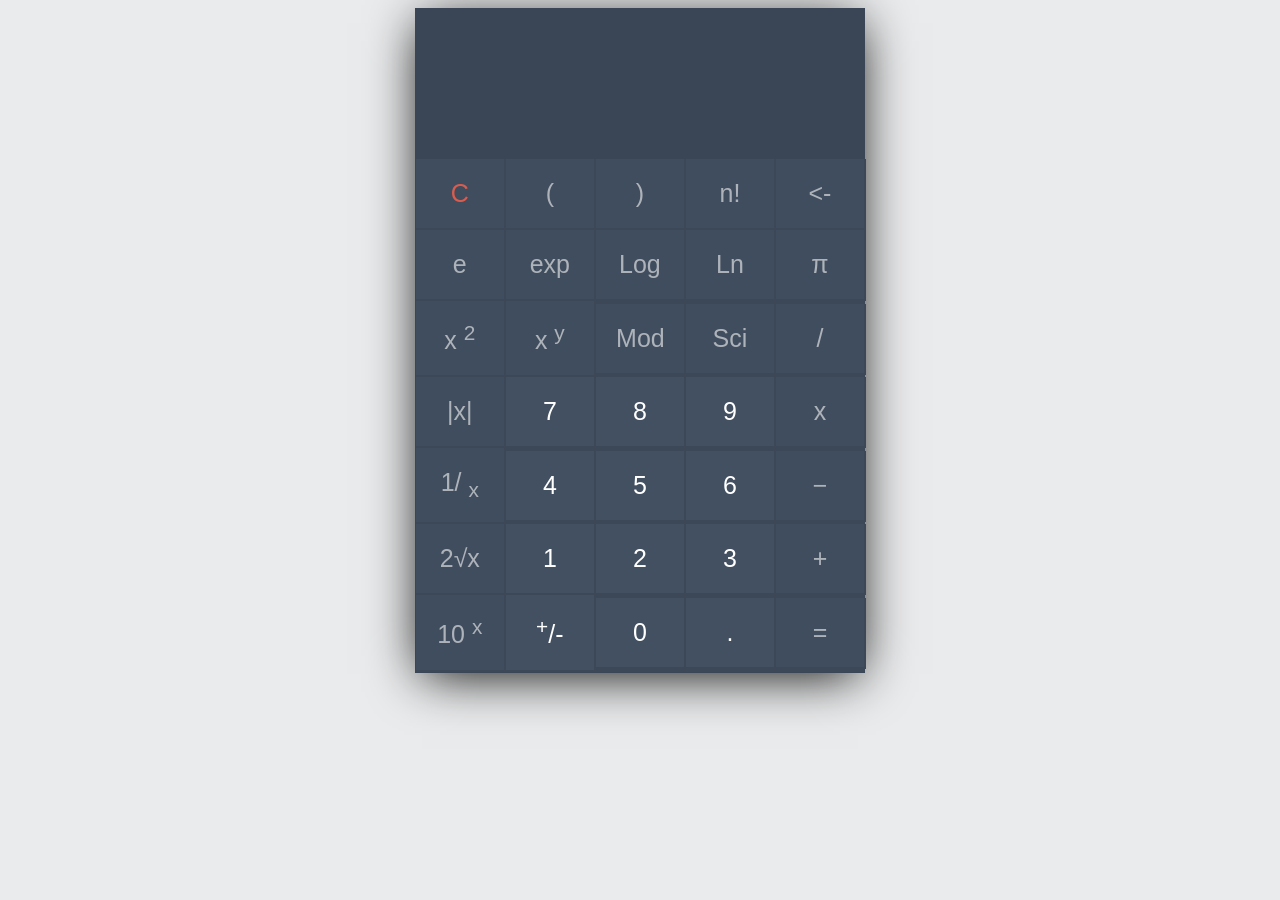
==== index.html @ 8fac3373 "add calculator" ====
<!DOCTYPE html>
<html lang="en">

<head>
  <meta charset="UTF-8">
  <meta http-equiv="X-UA-Compatible" content="IE=edge">
  <meta name="viewport" content="width=device-width, initial-scale=1.0">
  <link rel="icon" type="image/png" sizes="16x16" href="imgs/favicon-16x16.png">
  <title>Calculator</title>
  <link rel="stylesheet" href="css/style.css">

</head>

<body>
  <div class="container">
    <div class="calc-body">
      <div class="calc-screen">
        <textarea rows="1" cols="8" class="calc-operation textboxx" id="mainip" oninput="calculate()"> </textarea>
        <div id="mainop" class="calc-typed">
        </div>
      </div>
      <div class="calc-button-row">
        <div class="button c" id="clear">C</div>
        <div class="button l" onclick="cal('(')" id="">(</div>
        <div class="button l" onclick="cal(')')">)</div>
        <div class="button l" onclick="scientific('nfacto')">n!</div>
        <div class="button l" onclick="clearone()"><-  </div>
        </div>

        <div class="calc-button-row">
          <div class="button l" id="" onclick="cal('2.7182*')">e</div>
          <div class="button l" onclick="cal('2.7182**')" id="">exp</div>
          <div class="button l" onclick="scientific('log')">Log</div>
          <div class="button l" onclick="scientific('ln')">Ln</div>
          <div class="button l" onclick="cal('π')">π</div>
        </div>
        <div class="calc-button-row">
          <div class="button l" id="" onclick="sqre()">x <sup>2</sup></div>
          <div class="button l" onclick="xy()" id="">x <sup>y</sup></div>
          <div class="button l" onclick="cal('%')">Mod</div>
          <div class="button l" onclick="sci()">Sci</div>
          <div class="button l" onclick="cal('/')">/</div>

        </div>

        <div class="calc-button-row dnone" id="science1">
          <div class="button l" onclick="scientific('sin')">Sin</div>
          <div class="button l" onclick="scientific('cos')">Cos</div>
          <div class="button l" onclick="scientific('tan')">Tan</div>
          <div class="button l" onclick="memoryfun('ms')">MS</div>
          <div class="button l" onclick="memoryfun('mr')">MR</div>

        </div>
        <div class="calc-button-row dnone" id="science">
          <div class="button l" onclick="scientific('cosec')">Cosec</div>
          <div class="button l" onclick="scientific('sec')">Sec</div>
          <div class="button l" onclick="scientific('cot')">Cot</div>
          <div class="button l" onclick="memoryfun('m+')">M+</div>
          <div class="button l" onclick="memoryfun('m-')">M-</div>

        </div>
        <div class="calc-button-row">
          <div class="button l" id="" onclick="scientific('pos')">|x|</div>
          <div class="button" onclick="cal(7)" id="num7">7</div>
          <div class="button" onclick="cal(8)" id="num8">8</div>
          <div class="button" onclick="cal(9)" id="num9">9</div>
          <div class="button l" onclick="cal('*')">x</div>
        </div>
        <div class="calc-button-row">
          <div class="button l" id="" onclick="scientific('1/x')">1/ <sub>x</sub></div>
          <div class="button" id="num4" onclick="cal(4)">4</div>
          <div class="button" id="num5" onclick="cal(5)">5</div>
          <div class="button" id="num6" onclick="cal(6)">6</div>
          <div class="button l" onclick="cal('-')">−</div>
        </div>
        <div class="calc-button-row">
          <div class="button l" id="" onclick="scientific('root2')">2√x</div>
          <div class="button" id="num1" onclick="cal(1)">1</div>
          <div class="button" id="num2" onclick="cal(2)">2</div>
          <div class="button" id="num3" onclick="cal(3)">3</div>
          <div class="button l" onclick="cal('+')">+</div>
        </div>
        <div class="calc-button-row">
          <div class="button l" onclick="scientific('10res')">10 <sup>x</sup></div>
          <div class="button" onclick="scientific('+-')"><sup>+</sup>/-</div>
          <div class="button" onclick="cal('0')">0</div>
          <div class="button" onclick="cal('.')">.</div>
          <div class="button l" onclick="eql()">=</div>
        </div>
      </div>
    </div>
    <script src="js/script.js"></script>
    <script src="js/logaridham.js"></script>
    <script src="js/memory.js"></script>
</body>

</html>
---- css/style.css ----
* {
  box-sizing: border-box;
  font-family: 'Roboto', sans-serif;
}

body {
  background: #EAEBEC;
}

.container {
  width: 500px;
  margin: auto;
}

.calc-body {
  width: 90%;

  margin: auto;
  min-height: 400px;
  border: solid 1px #3A4655;
  box-shadow: 0 8px 50px -7px black;
}

.calc-screen {
  background: #3A4655;
  width: 100%;
  height: 150px;
  padding: 20px;
  display: flex;
  flex-direction: column;
}

.calc-operation {
  text-align: right;
  color: #727B86;
  font-size: 21px;
  padding-bottom: 10px;
  border-bottom: dotted 1px;
}

.calc-typed {
  margin-top: 20px;
  font-size: 28px;
  text-align: right;
  color: #fff;
  overflow: auto;

}

.calc-button-row {
  width: 100%;
  background: #3C4857;
}

.button {
  width: 20%;
  background: #425062;
  color: #fff;
  padding: 20px;
  display: inline-block;
  font-size: 25px;
  text-align: center;
  vertical-align: middle;
  margin-right: -4px;
  border-right: solid 2px #3C4857;
  border-bottom: solid 2px #3C4857;
  transition: all 0.2s ease-in-out;
  cursor: pointer;
}

.button.l {
  color: #AEB3BA;
  background: #404D5E;
}

.button.c {
  color: #D95D4E;
  background: #404D5E;
}

.button:hover {
  background: #E0B612;
}

.button.c:hover,
.button.l:hover {
  background: #E0B612;
  color: #fff;
}

.textboxx {
  margin-top: 20px;
  font-size: 20px;
  text-align: right;
  color: #fff;
  border: none;
  background: transparent;
  border: none;
  overflow: auto;
  outline: none;

  -webkit-box-shadow: none;
  -moz-box-shadow: none;
  box-shadow: none;

  resize: none;
}

.dnone {
  display: none;
}


@media only screen and (max-width: 600px) {
  .container {
    width: 100%;
  }

  .button {
    font-size: 17px;

  }

  .calc-body {
    height: 55px;
    width: 100%;
  }
}
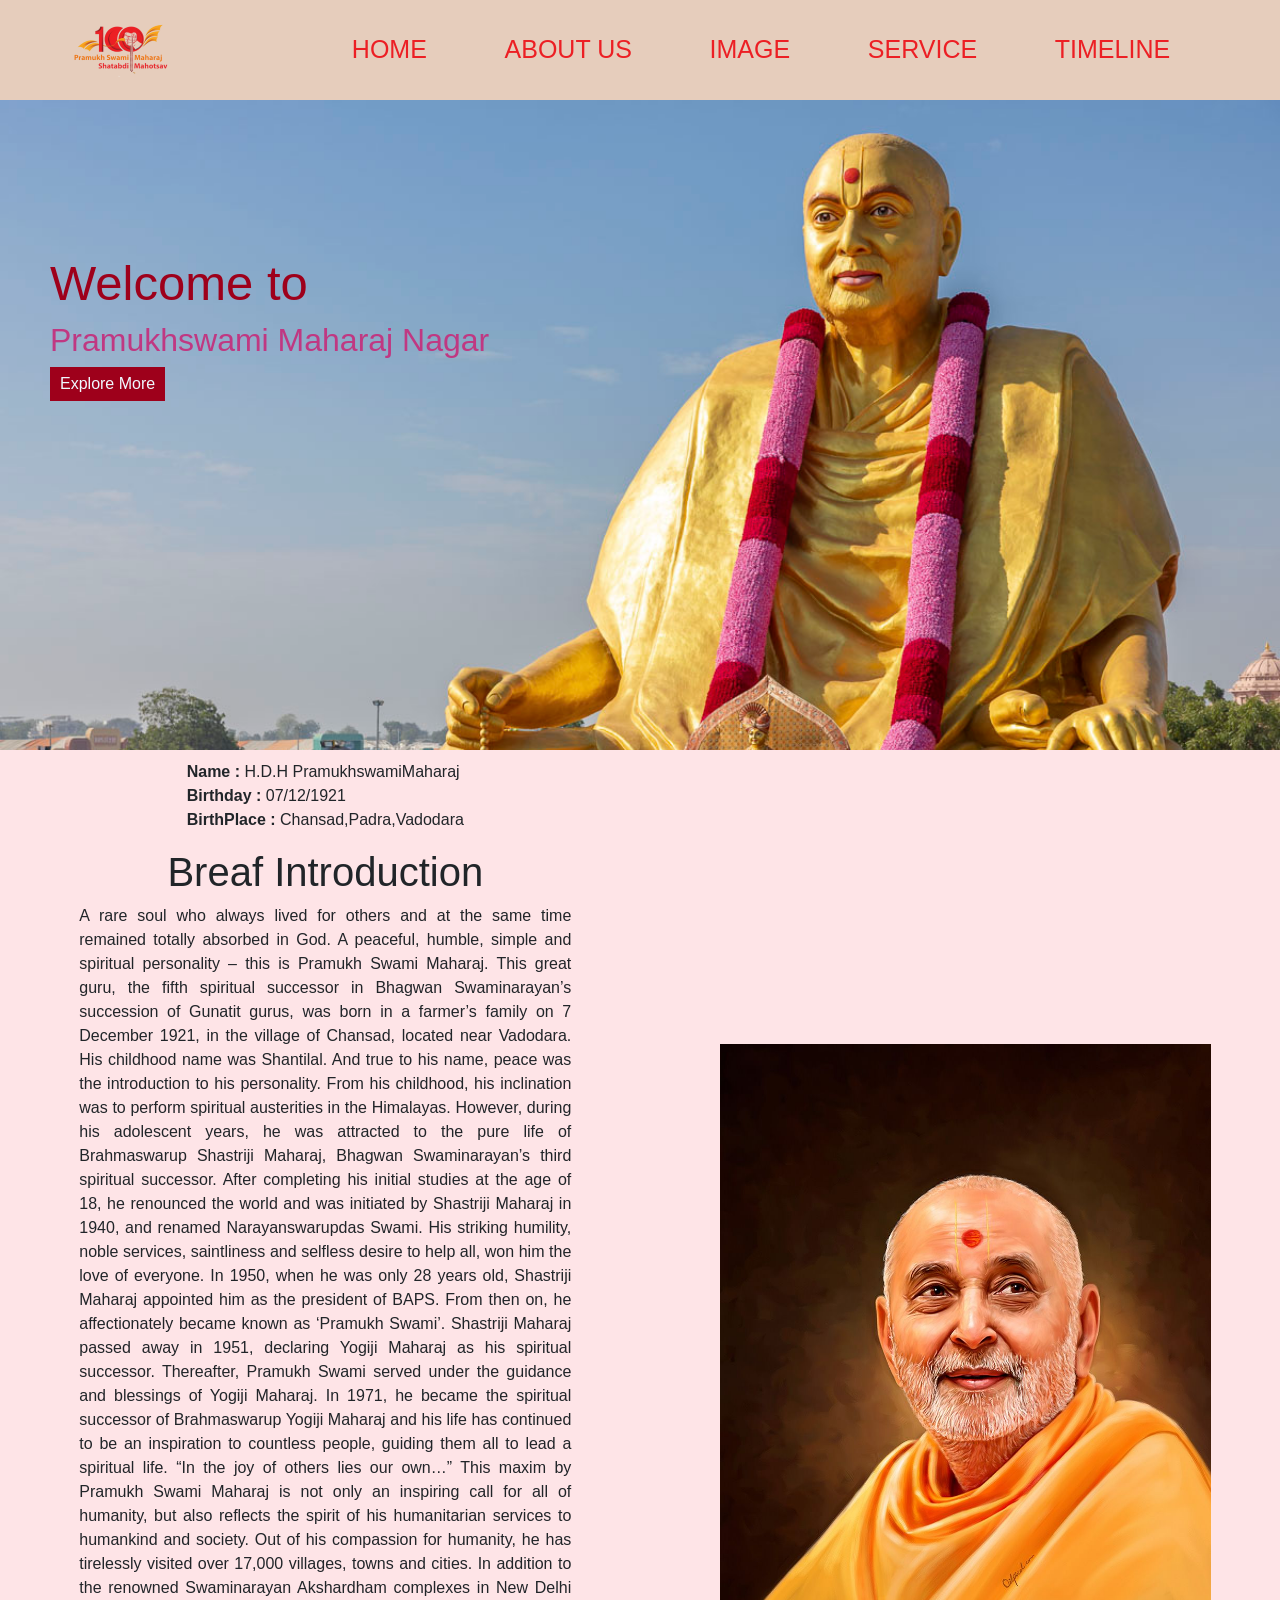
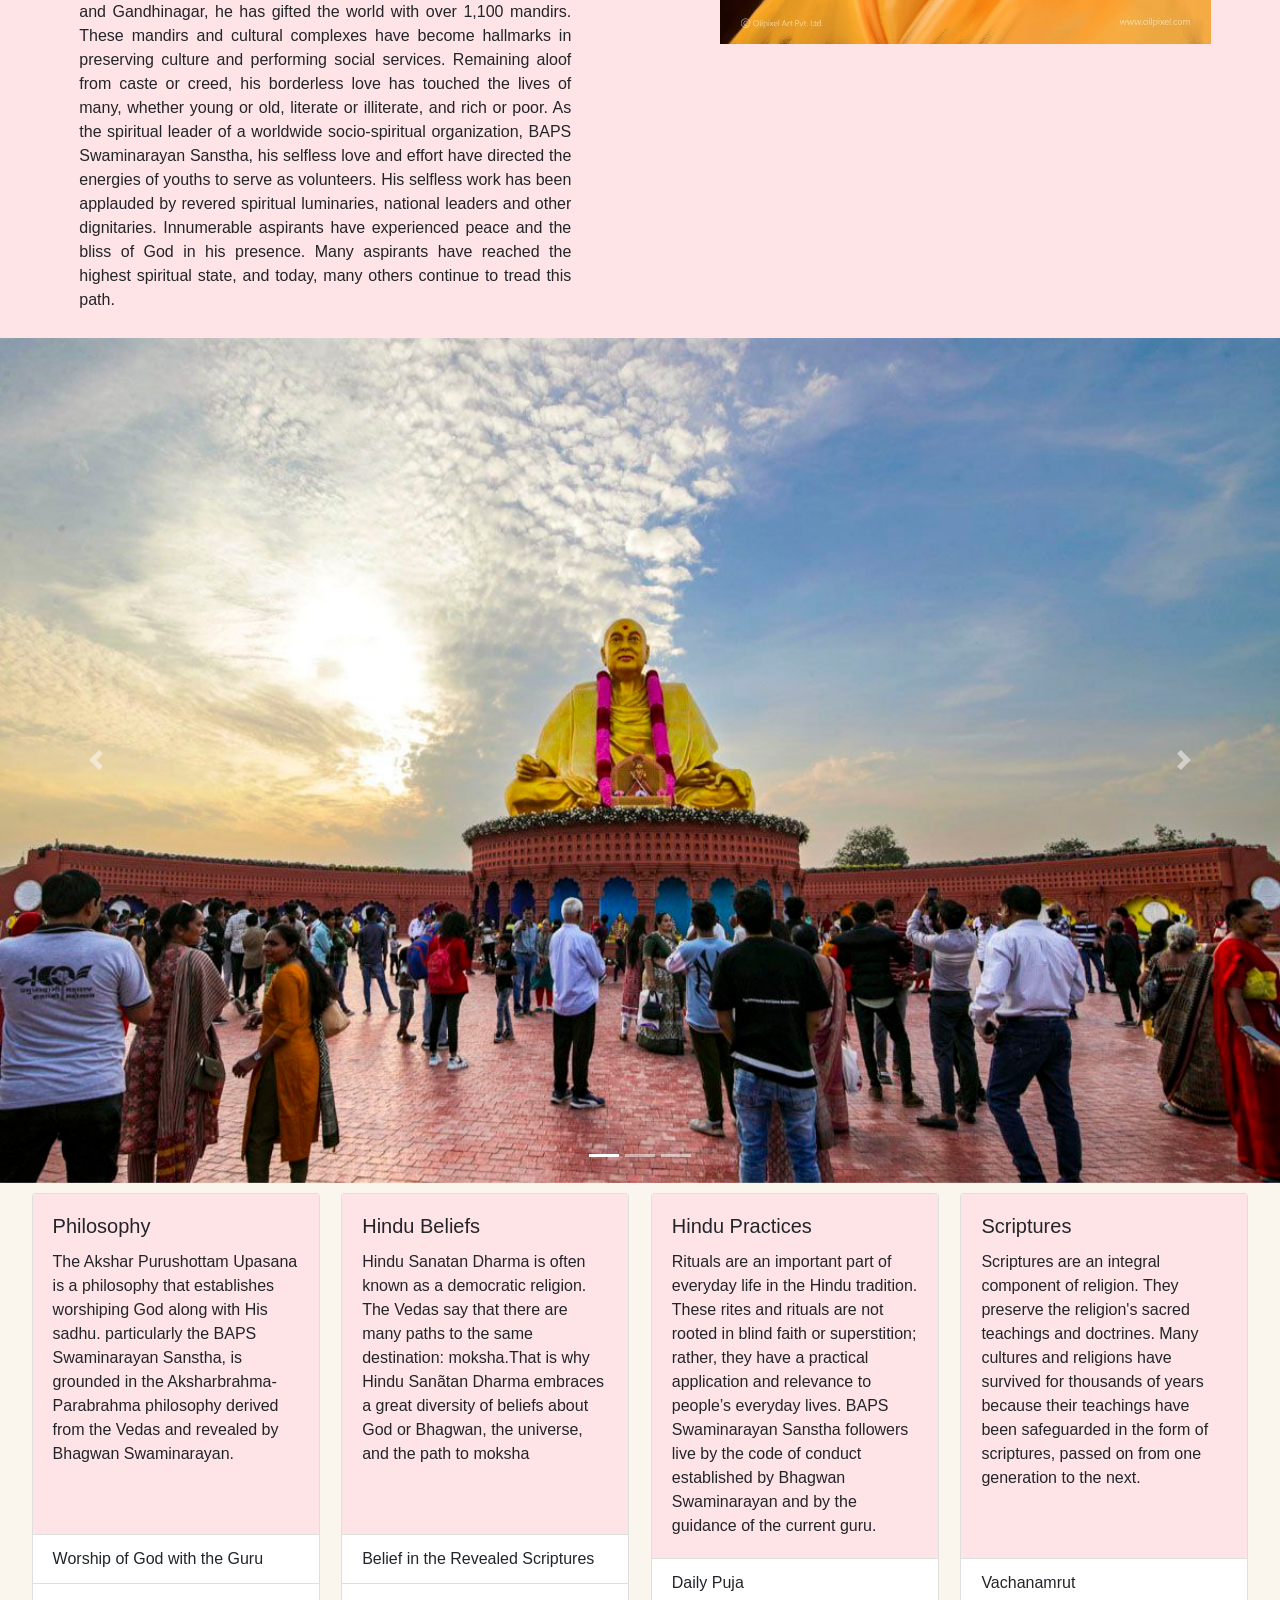
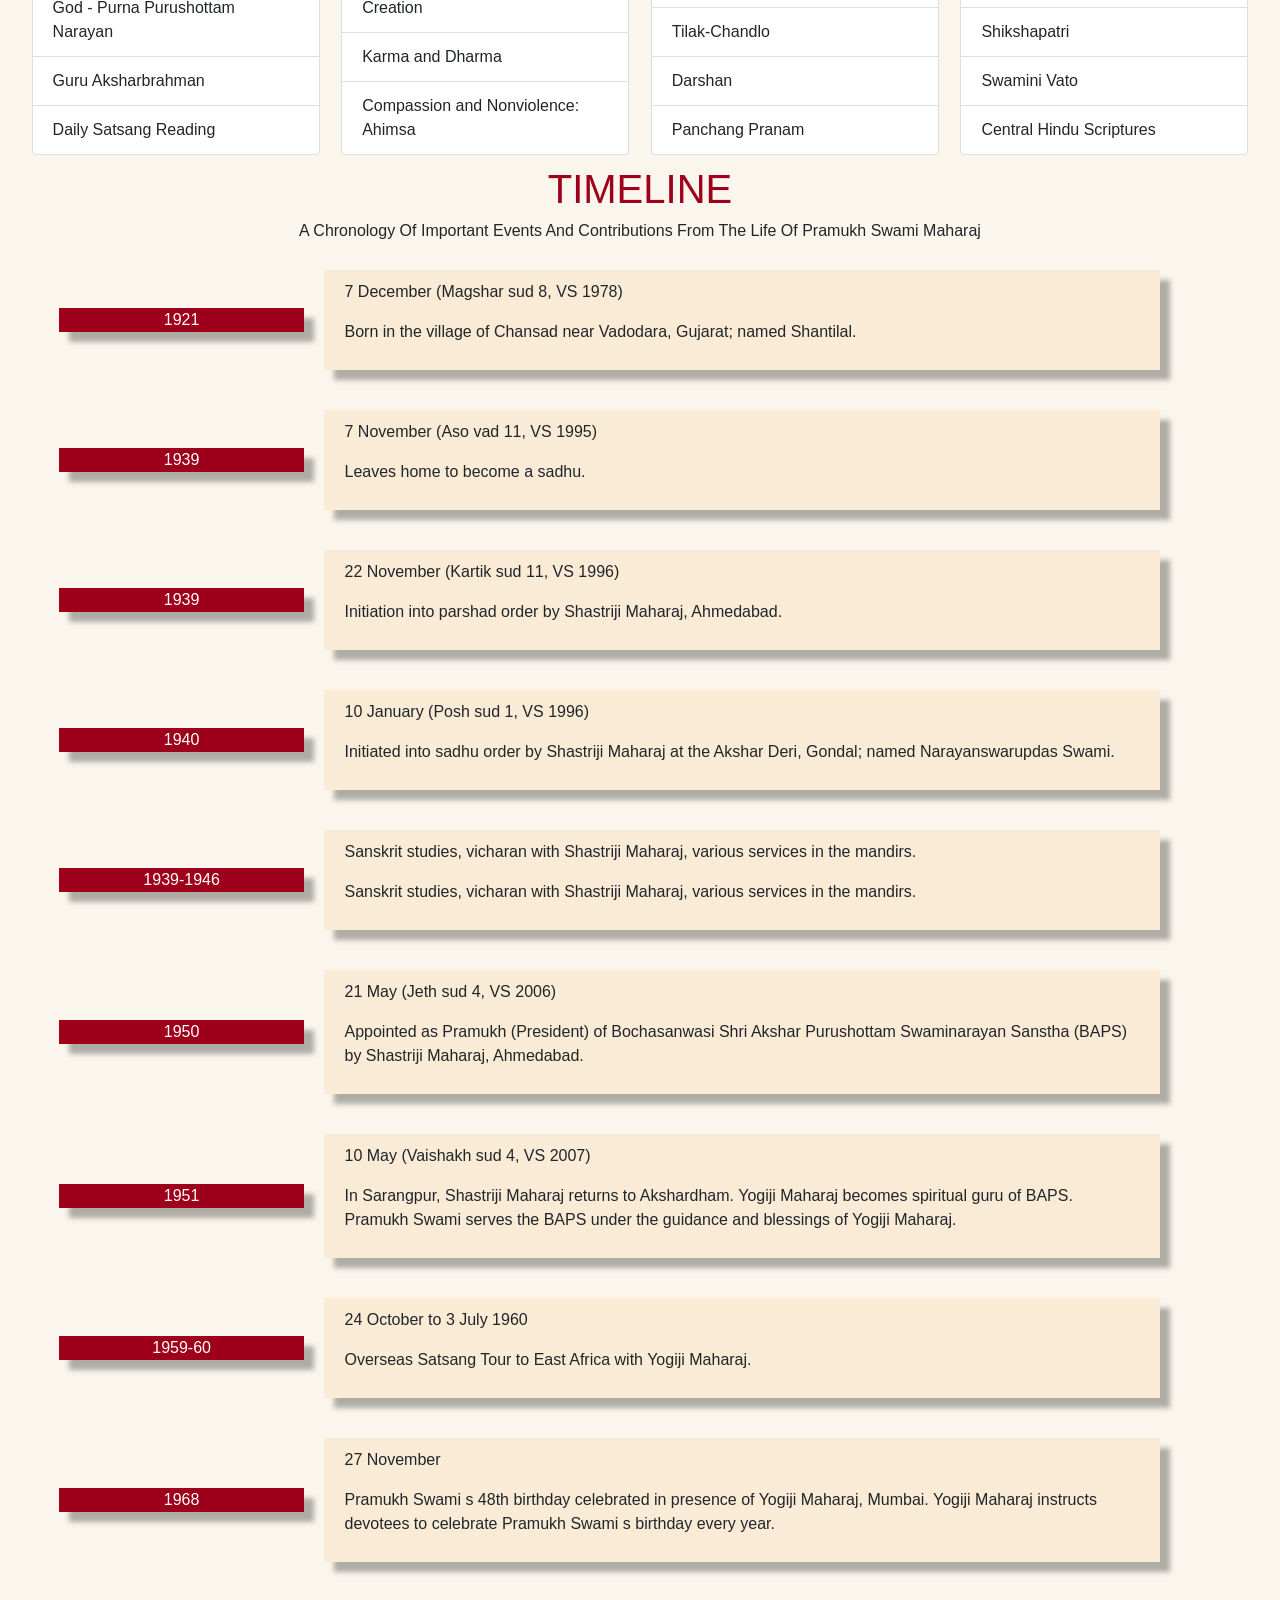
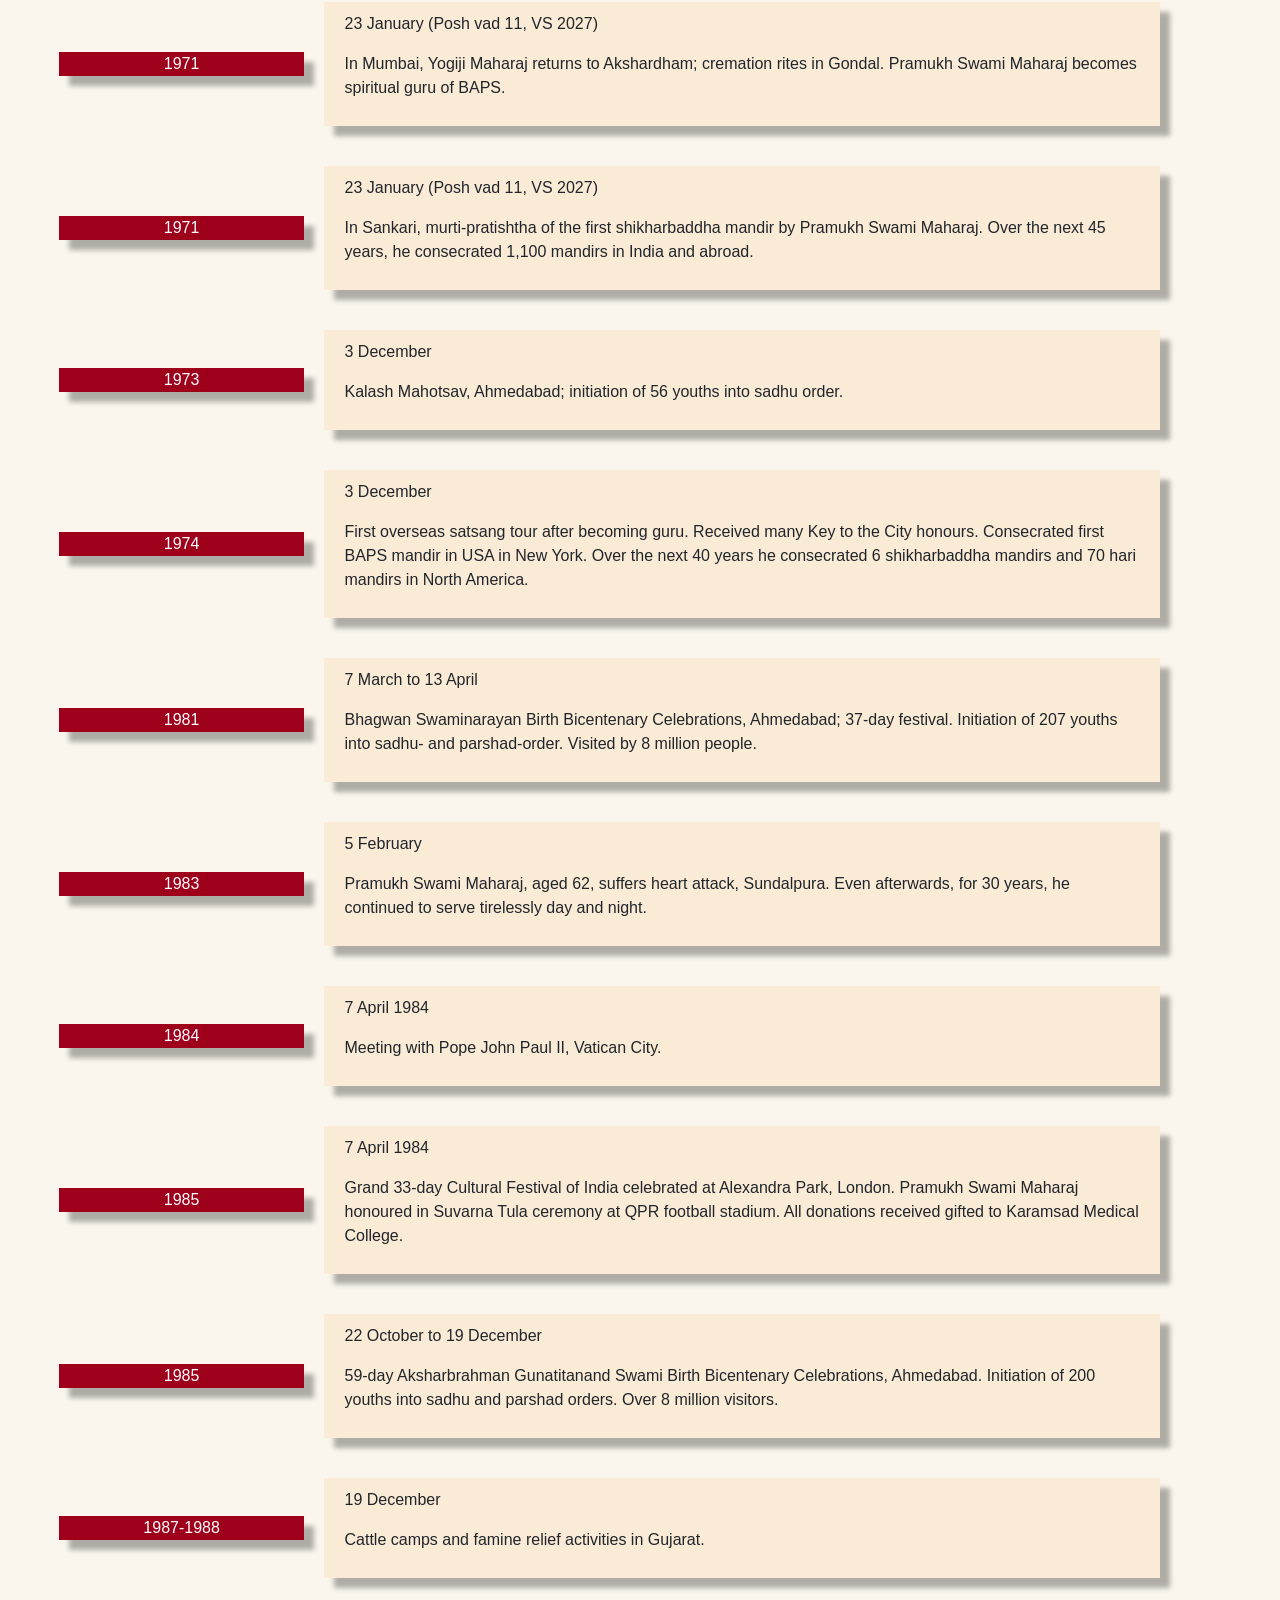
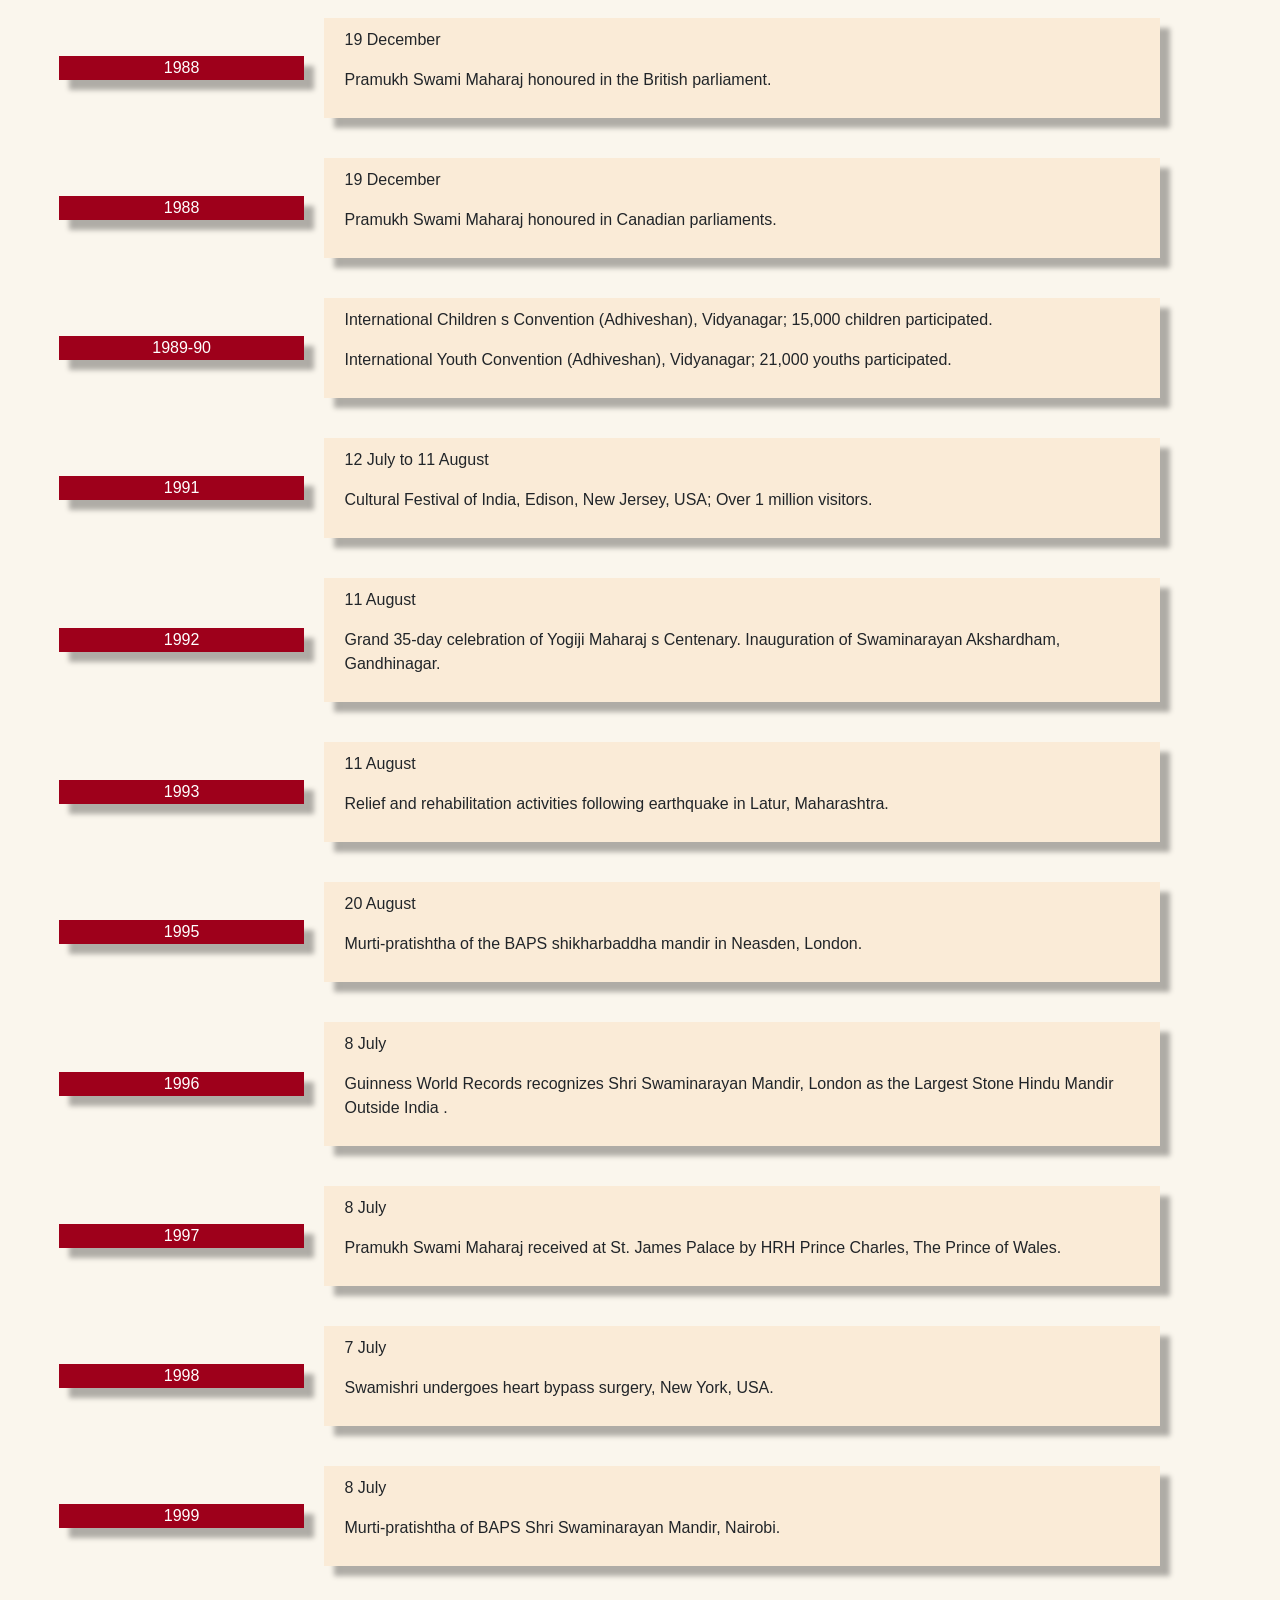
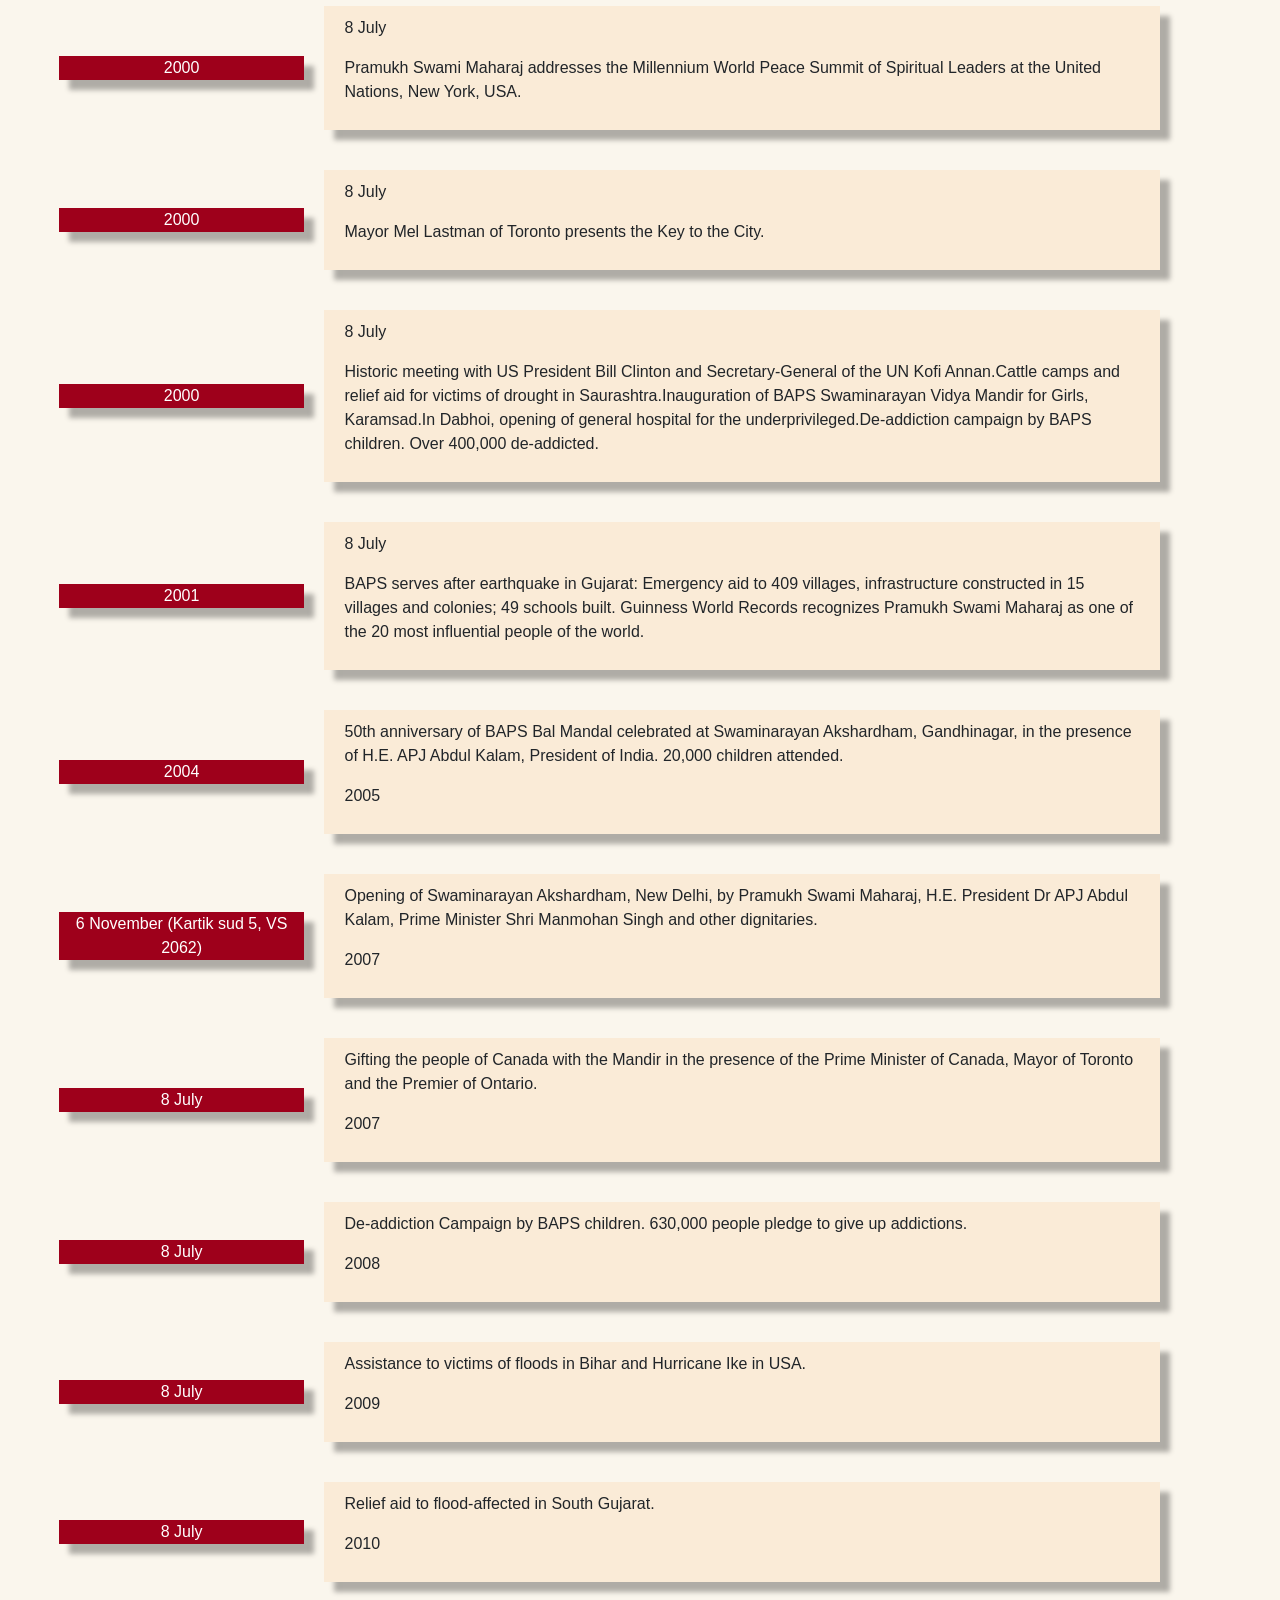
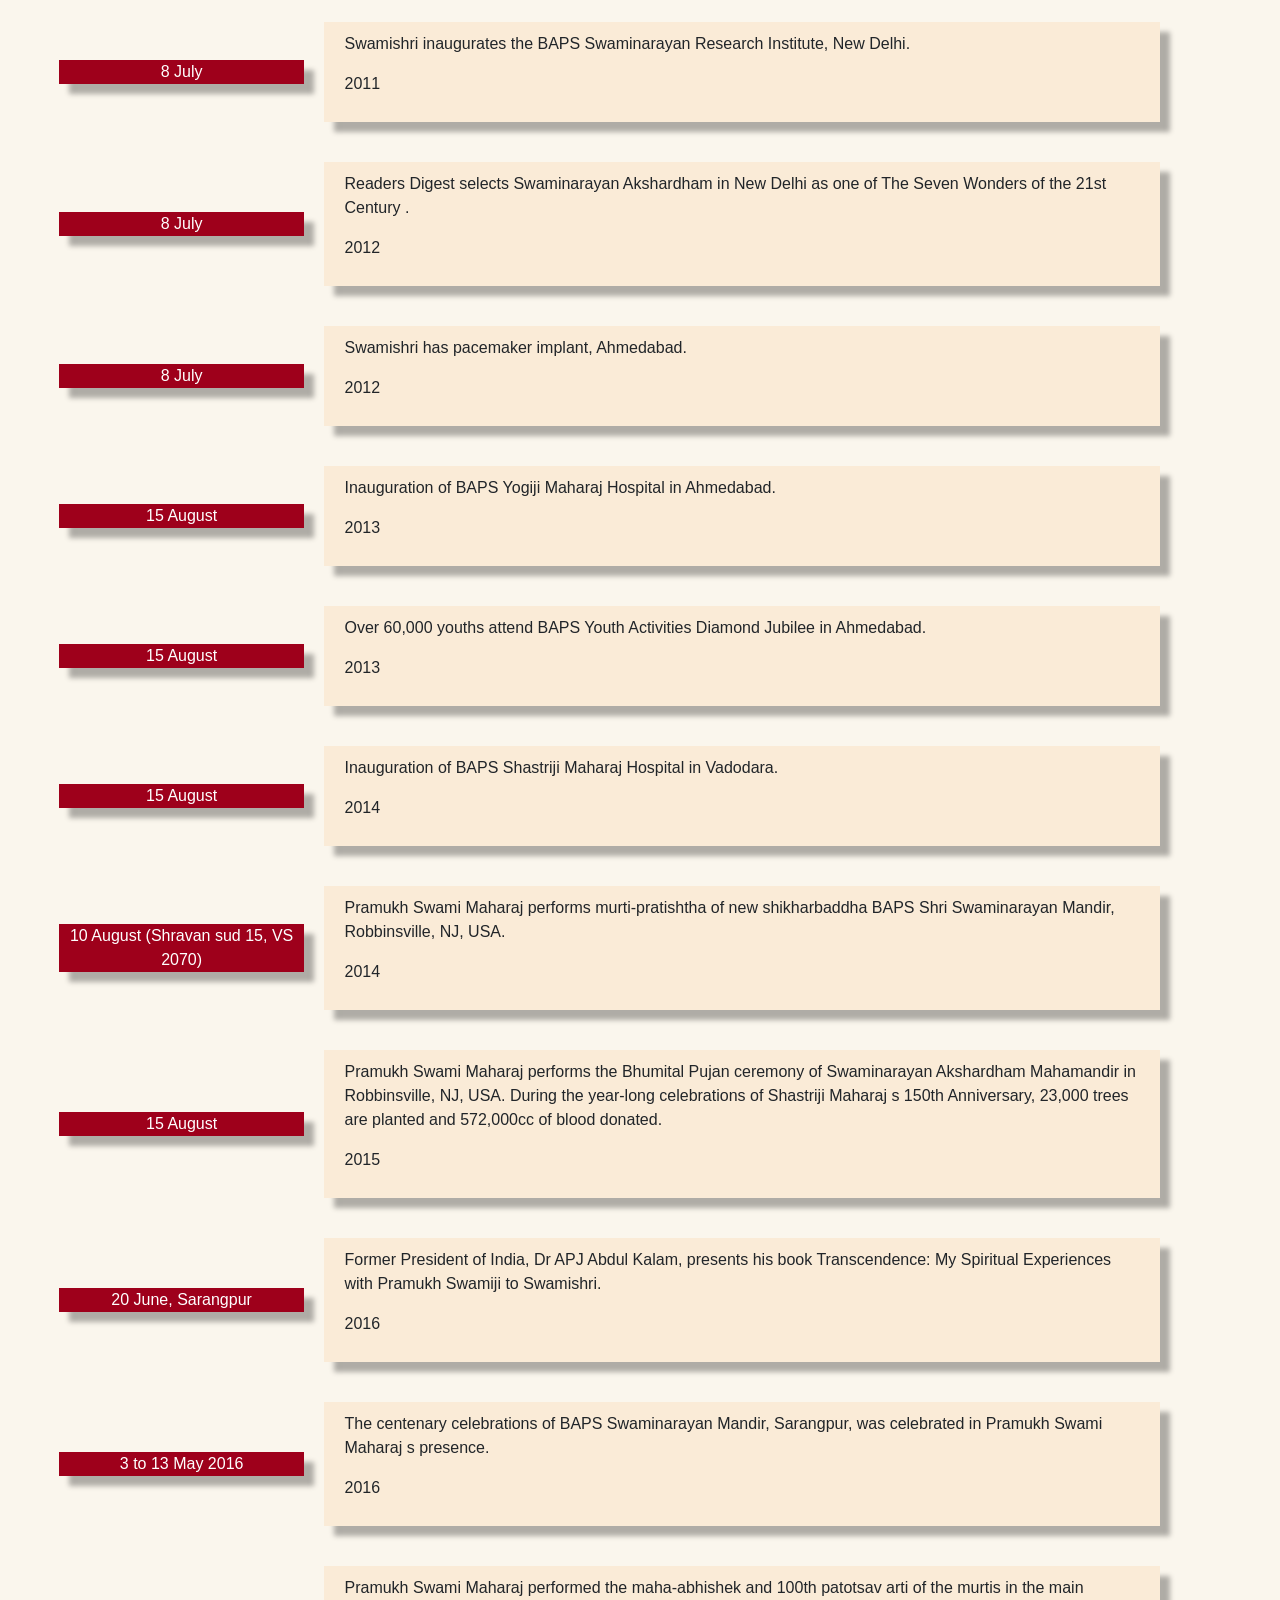
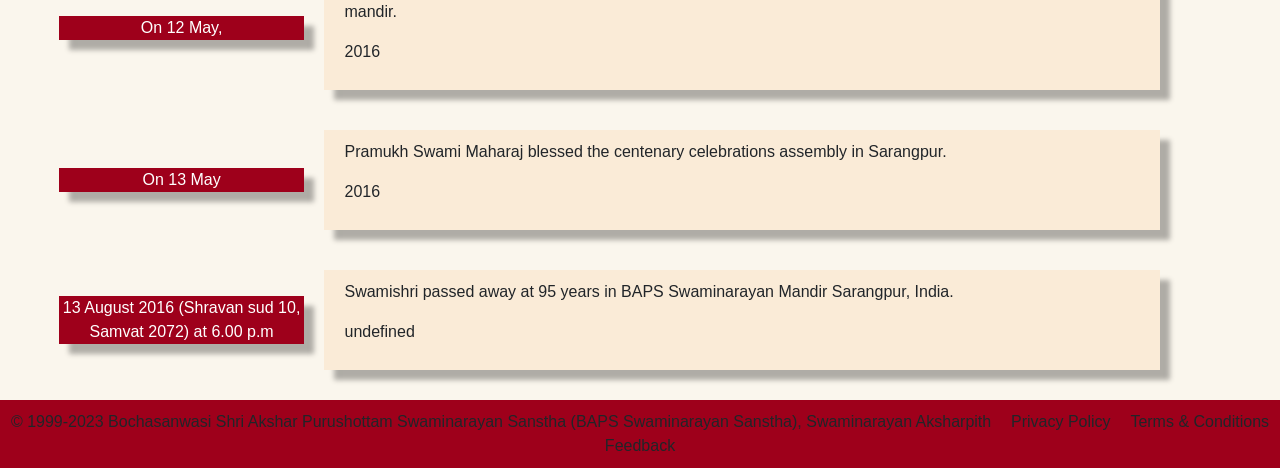
==== commit 02832976: "Single Page Web App Added" ====
--- a/index.html
+++ b/index.html
@@ -5,93 +5,368 @@
   <meta charset="UTF-8">
   <meta http-equiv="X-UA-Compatible" content="IE=edge">
   <meta name="viewport" content="width=device-width, initial-scale=1.0">
-  <link rel="icon" type="image/png" sizes="16x16" href="imgs/favicon-16x16.png">
-  <title>Calculator</title>
+  <title>PSM100</title>
+  <link rel="icon" type="image/x-icon" href="/img/logo.png">
   <link rel="stylesheet" href="css/style.css">
-
+  <link rel="stylesheet" href="https://cdn.jsdelivr.net/npm/bootstrap@4.0.0/dist/css/bootstrap.min.css"
+    integrity="sha384-Gn5384xqQ1aoWXA+058RXPxPg6fy4IWvTNh0E263XmFcJlSAwiGgFAW/dAiS6JXm" crossorigin="anonymous">
 </head>
 
 <body>
-  <div class="container">
-    <div class="calc-body">
-      <div class="calc-screen">
-        <textarea rows="1" cols="8" class="calc-operation textboxx" id="mainip" oninput="calculate()"> </textarea>
-        <div id="mainop" class="calc-typed">
-        </div>
-      </div>
-      <div class="calc-button-row">
-        <div class="button c" id="clear">C</div>
-        <div class="button l" onclick="cal('(')" id="">(</div>
-        <div class="button l" onclick="cal(')')">)</div>
-        <div class="button l" onclick="scientific('nfacto')">n!</div>
-        <div class="button l" onclick="clearone()"><-  </div>
-        </div>
-
-        <div class="calc-button-row">
-          <div class="button l" id="" onclick="cal('2.7182*')">e</div>
-          <div class="button l" onclick="cal('2.7182**')" id="">exp</div>
-          <div class="button l" onclick="scientific('log')">Log</div>
-          <div class="button l" onclick="scientific('ln')">Ln</div>
-          <div class="button l" onclick="cal('π')">π</div>
-        </div>
-        <div class="calc-button-row">
-          <div class="button l" id="" onclick="sqre()">x <sup>2</sup></div>
-          <div class="button l" onclick="xy()" id="">x <sup>y</sup></div>
-          <div class="button l" onclick="cal('%')">Mod</div>
-          <div class="button l" onclick="sci()">Sci</div>
-          <div class="button l" onclick="cal('/')">/</div>
-
-        </div>
-
-        <div class="calc-button-row dnone" id="science1">
-          <div class="button l" onclick="scientific('sin')">Sin</div>
-          <div class="button l" onclick="scientific('cos')">Cos</div>
-          <div class="button l" onclick="scientific('tan')">Tan</div>
-          <div class="button l" onclick="memoryfun('ms')">MS</div>
-          <div class="button l" onclick="memoryfun('mr')">MR</div>
-
-        </div>
-        <div class="calc-button-row dnone" id="science">
-          <div class="button l" onclick="scientific('cosec')">Cosec</div>
-          <div class="button l" onclick="scientific('sec')">Sec</div>
-          <div class="button l" onclick="scientific('cot')">Cot</div>
-          <div class="button l" onclick="memoryfun('m+')">M+</div>
-          <div class="button l" onclick="memoryfun('m-')">M-</div>
-
-        </div>
-        <div class="calc-button-row">
-          <div class="button l" id="" onclick="scientific('pos')">|x|</div>
-          <div class="button" onclick="cal(7)" id="num7">7</div>
-          <div class="button" onclick="cal(8)" id="num8">8</div>
-          <div class="button" onclick="cal(9)" id="num9">9</div>
-          <div class="button l" onclick="cal('*')">x</div>
-        </div>
-        <div class="calc-button-row">
-          <div class="button l" id="" onclick="scientific('1/x')">1/ <sub>x</sub></div>
-          <div class="button" id="num4" onclick="cal(4)">4</div>
-          <div class="button" id="num5" onclick="cal(5)">5</div>
-          <div class="button" id="num6" onclick="cal(6)">6</div>
-          <div class="button l" onclick="cal('-')">−</div>
-        </div>
-        <div class="calc-button-row">
-          <div class="button l" id="" onclick="scientific('root2')">2√x</div>
-          <div class="button" id="num1" onclick="cal(1)">1</div>
-          <div class="button" id="num2" onclick="cal(2)">2</div>
-          <div class="button" id="num3" onclick="cal(3)">3</div>
-          <div class="button l" onclick="cal('+')">+</div>
-        </div>
-        <div class="calc-button-row">
-          <div class="button l" onclick="scientific('10res')">10 <sup>x</sup></div>
-          <div class="button" onclick="scientific('+-')"><sup>+</sup>/-</div>
-          <div class="button" onclick="cal('0')">0</div>
-          <div class="button" onclick="cal('.')">.</div>
-          <div class="button l" onclick="eql()">=</div>
-        </div>
-      </div>
-    </div>
-    <script src="js/script.js"></script>
-    <script src="js/logaridham.js"></script>
-    <script src="js/memory.js"></script>
+  <div class="main">
+    <nav class="navbarour">
+      <div class="img">
+        <a href="#home">
+          <img src="img/logo.png" alt="">
+        </a>
+      </div>
+      <ul>
+        <a href="#home">
+          <li id="">home</li>
+        </a>
+        <a href="#aboutus">
+          <li id="">About us</li>
+        </a>
+        <a href="#image">
+          <li id="">Image</li>
+        </a>
+        <a href="#services">
+          <li id="">service</li>
+        </a>
+        <a href="#timeline">
+          <li id="">timeline</li>
+        </a>
+      </ul>
+    </nav>
+    <section class="home" id="home">
+      <img src="img/s1.jpeg" alt="">
+      <div class="hometext">
+        <h1>Welcome to </h1>
+        <h2>Pramukhswami Maharaj Nagar</h2>
+        <a href="#aboutus"> <button>Explore More </button></a>
+      </div>
+    </section>
+    <section class="aboutus" id="aboutus">
+      <div class="aboutmain">
+        <div class="aboutleft">
+          <ul>
+            <li><span> Name : </span> H.D.H PramukhswamiMaharaj</li>
+            <li><span> Birthday : </span> 07/12/1921</li>
+            <li><span> BirthPlace : </span> Chansad,Padra,Vadodara</li>
+          </ul>
+          <div class="breaf">
+            <h1>Breaf Introduction</h1>
+            <p>A rare soul who always lived for others and at the same time remained totally absorbed in God. A
+              peaceful, humble, simple and spiritual personality – this is Pramukh Swami Maharaj.
+
+              This great guru, the fifth spiritual successor in Bhagwan Swaminarayan’s succession of Gunatit gurus, was
+              born in a farmer’s family on 7 December 1921, in the village of Chansad, located near Vadodara. His
+              childhood name was Shantilal. And true to his name, peace was the introduction to his personality. From
+              his childhood, his inclination was to perform spiritual austerities in the Himalayas. However, during his
+              adolescent years, he was attracted to the pure life of Brahmaswarup Shastriji Maharaj, Bhagwan
+              Swaminarayan’s third spiritual successor. After completing his initial studies at the age of 18, he
+              renounced the world and was initiated by Shastriji Maharaj in 1940, and renamed Narayanswarupdas Swami.
+              His striking humility, noble services, saintliness and selfless desire to help all, won him the love of
+              everyone. In 1950, when he was only 28 years old, Shastriji Maharaj appointed him as the president of
+              BAPS. From then on, he affectionately became known as ‘Pramukh Swami’.
+              Shastriji Maharaj passed away in 1951, declaring Yogiji Maharaj as his spiritual successor. Thereafter,
+              Pramukh Swami served under the guidance and blessings of Yogiji Maharaj. In 1971, he became the spiritual
+              successor of Brahmaswarup Yogiji Maharaj and his life has continued to be an inspiration to countless
+              people, guiding them all to lead a spiritual life. “In the joy of others lies our own…” This maxim by
+              Pramukh Swami Maharaj is not only an inspiring call for all of humanity, but also reflects the spirit of
+              his humanitarian services to humankind and society. Out of his compassion for humanity, he has tirelessly
+              visited over 17,000 villages, towns and cities. In addition to the renowned Swaminarayan Akshardham
+              complexes in New Delhi and Gandhinagar, he has gifted the world with over 1,100 mandirs. These mandirs and
+              cultural complexes have become hallmarks in preserving culture and performing social services. Remaining
+              aloof from caste or creed, his borderless love has touched the lives of many, whether young or old,
+              literate or illiterate, and rich or poor. As the spiritual leader of a worldwide socio-spiritual
+              organization, BAPS Swaminarayan Sanstha, his selfless love and effort have directed the energies of youths
+              to serve as volunteers. His selfless work has been applauded by revered spiritual luminaries, national
+              leaders and other dignitaries.
+
+              Innumerable aspirants have experienced peace and the bliss of God in his presence. Many aspirants have
+              reached the highest spiritual state, and today, many others continue to tread this path.</p>
+          </div>
+        </div>
+        <div class="aboutright">
+          <img src="img/main.jpg" alt="">
+        </div>
+      </div>
+    </section>
+    <section class="image" id="image">
+      <div class="imgmain">
+        <div id="carouselExampleIndicators" class="carousel slide" data-ride="carousel">
+          <ol class="carousel-indicators">
+            <li data-target="#carouselExampleIndicators" data-slide-to="0" class="active"></li>
+            <li data-target="#carouselExampleIndicators" data-slide-to="1"></li>
+            <li data-target="#carouselExampleIndicators" data-slide-to="2"></li>
+          </ol>
+          <div class="carousel-inner">
+            <div class="carousel-item active">
+              <img class="d-block w-100" src="img/slider/s1.jpg" alt="First slide">
+            </div>
+            <div class="carousel-item">
+              <img class="d-block w-100" src="img/slider/s2.jpeg" alt="Second slide">
+            </div>
+            <div class="carousel-item">
+              <img class="d-block w-100" src="img/slider/s3.jpeg" alt="Third slide">
+            </div>
+            <div class="carousel-item">
+              <img class="d-block w-100" src="img/slider/s4.jpeg" alt="Third slide">
+            </div>
+          </div>
+          <a class="carousel-control-prev" href="#carouselExampleIndicators" role="button" data-slide="prev">
+            <span class="carousel-control-prev-icon" aria-hidden="true"></span>
+            <span class="sr-only">Previous</span>
+          </a>
+          <a class="carousel-control-next" href="#carouselExampleIndicators" role="button" data-slide="next">
+            <span class="carousel-control-next-icon" aria-hidden="true"></span>
+            <span class="sr-only">Next</span>
+          </a>
+        </div>
+
+      </div>
+    </section>
+    <section class="services" id="services">
+      <div class="mainservices">
+        <div class="card " style="width: 18rem;">
+
+          <div class="card-body cardss">
+            <h5 class="card-title"> Philosophy</h5>
+            <p class="card-text">The Akshar Purushottam Upasana is a philosophy that establishes worshiping God along
+              with His sadhu. particularly the BAPS Swaminarayan Sanstha, is grounded in the Aksharbrahma-Parabrahma
+              philosophy derived from the Vedas and revealed by Bhagwan Swaminarayan. </p>
+          </div>
+          <ul class="list-group list-group-flush">
+            <li class="list-group-item">Worship of God with the Guru
+            </li>
+            <li class="list-group-item">God - Purna Purushottam Narayan
+            </li>
+            <li class="list-group-item">Guru Aksharbrahman
+            <li class="list-group-item">Daily Satsang Reading
+            </li>
+          </ul>
+
+        </div>
+        <div class="card " style="width: 18rem;">
+
+          <div class="card-body cardss">
+            <h5 class="card-title">
+
+              Hindu Beliefs
+
+            </h5>
+            <p class="card-text">Hindu Sanatan Dharma is often known as a democratic religion. The Vedas say that there
+              are many paths to the same destination: moksha.That is why Hindu Sanãtan Dharma embraces a great diversity
+              of beliefs about God or Bhagwan, the universe, and the path to moksha
+            </p>
+          </div>
+
+          <ul class="list-group list-group-flush">
+            <li class="list-group-item"> Belief in the Revealed Scriptures
+            </li>
+            <li class="list-group-item"> Creation
+            </li>
+            <li class="list-group-item"> Karma and Dharma
+            </li>
+            <li class="list-group-item"> Compassion and Nonviolence: Ahimsa
+            </li>
+
+          </ul>
+
+        </div>
+        <div class="card " style="width: 18rem;">
+
+          <div class="card-body cardss">
+            <h5 class="card-title">
+
+              Hindu Practices
+
+
+            </h5>
+            <p class="card-text">Rituals are an important part of everyday life in the Hindu tradition. These rites and
+              rituals are not rooted in blind faith or superstition; rather, they have a practical application and
+              relevance to people’s everyday lives. BAPS Swaminarayan Sanstha followers live by the code of conduct
+              established by Bhagwan Swaminarayan and by the guidance of the current guru.
+            </p>
+          </div>
+
+          <ul class="list-group list-group-flush">
+            <li class="list-group-item"> Daily Puja
+            </li>
+            <li class="list-group-item"> Tilak-Chandlo
+            </li>
+            <li class="list-group-item"> Darshan
+            </li>
+            <li class="list-group-item"> Panchang Pranam
+            </li>
+            <!-- <li class="list-group-item">                  Meditation -->
+            <!-- </li> -->
+
+          </ul>
+
+        </div>
+        <!-- <div class="card " style="width: 18rem;">
+
+          <div class="card-body cardss">
+            <h5 class="card-title"> 
+
+            </h5>
+            <p class="card-text">
+            </p>
+          </div>
+
+          <ul class="list-group list-group-flush">
+            <li class="list-group-item">        </li>
+            
+          </ul>
+
+        </div> -->
+        <div class="card " style="width: 18rem;">
+
+          <div class="card-body cardss">
+            <h5 class="card-title"> Scriptures
+            </h5>
+            <p class="card-text">
+              Scriptures are an integral component of religion. They preserve the religion's sacred teachings and
+              doctrines. Many cultures and religions have survived for thousands of years because their teachings have
+              been safeguarded in the form of scriptures, passed on from one generation to the next.
+            </p>
+          </div>
+
+          <ul class="list-group list-group-flush">
+            <li class="list-group-item"> Vachanamrut
+            </li>
+            <li class="list-group-item"> Shikshapatri
+            </li>
+            <li class="list-group-item"> Swamini Vato
+            </li>
+            <li class="list-group-item"> Central Hindu Scriptures
+            </li>
+
+          </ul>
+
+        </div>
+      </div>
+    </section>
+    <section id="timeline">
+      <div class="timelinemain">
+        <h1>TIMELINE</h1>
+        <h2>A chronology of Important Events and Contributions from The Life of Pramukh Swami Maharaj</h2>
+        <div id="timelineh2">
+
+        </div>
+        <!-- <div class="outer">
+          <div>
+            <button class="year">
+
+            </button>
+          </div>
+          <div class="innertext">
+            <p>
+
+            </p>
+            <p>
+
+            </p>
+          </div>
+        </div>
+        <div class="outer">
+          <div>
+            <button class="year">
+              1921
+
+            </button>
+          </div>
+          <div class="innertext">
+            <p >
+
+              7 December (Magshar sud 8, VS 1978)
+            </p>
+            <p>
+              Born in the village of Chansad near Vadodara, Gujarat; named Shantilal.
+            </p>
+          </div>
+        </div>
+
+        <div class="outer">
+          <div>
+            <button class="year">
+              1939
+
+            </button>
+          </div>
+          <div class="innertext">
+            <p>
+
+              7 November (Aso vad 11, VS 1995)
+            </p>
+            <p>
+
+              Leaves home to become a sadhu.
+            </p>
+          </div>
+        </div>
+        <div class="outer">
+          <div>
+            <button class="year">
+              1939
+
+            </button>
+          </div>
+          <div class="innertext">
+            <p>
+
+              22 November (Kartik sud 11, VS 1996)
+            </p>
+            <p>
+
+              Initiation into parshad order by Shastriji Maharaj, Ahmedabad.
+            </p>
+          </div>
+        </div>
+     -->
+        <!-- <div></div> -->
+      </div>
+
+    </section>
+
+    <section class="footer">
+      <div class="footermain">
+        <div>
+          © 1999-2023 Bochasanwasi Shri Akshar Purushottam Swaminarayan Sanstha (BAPS Swaminarayan Sanstha),
+          Swaminarayan Aksharpith
+        </div>
+
+        <div>
+          Privacy Policy
+        </div>
+
+        <div> Terms & Conditions </div>
+
+        <div>
+          Feedback
+        </div>
+
+      </div>
+    </section>
+  </div>
+
+  <div class="backtotop" id="btt">
+    <a href="#home">
+      <button> <img src="img/top.png" alt=""></button>
+    </a>
+  </div>
+  <script src="js/script.js"></script>
+  <script src="https://code.jquery.com/jquery-3.2.1.slim.min.js"
+    integrity="sha384-KJ3o2DKtIkvYIK3UENzmM7KCkRr/rE9/Qpg6aAZGJwFDMVNA/GpGFF93hXpG5KkN"
+    crossorigin="anonymous"></script>
+  <script src="https://cdn.jsdelivr.net/npm/popper.js@1.12.9/dist/umd/popper.min.js"
+    integrity="sha384-ApNbgh9B+Y1QKtv3Rn7W3mgPxhU9K/ScQsAP7hUibX39j7fakFPskvXusvfa0b4Q"
+    crossorigin="anonymous"></script>
+  <script src="https://cdn.jsdelivr.net/npm/bootstrap@4.0.0/dist/js/bootstrap.min.js"
+    integrity="sha384-JZR6Spejh4U02d8jOt6vLEHfe/JQGiRRSQQxSfFWpi1MquVdAyjUar5+76PVCmYl"
+    crossorigin="anonymous"></script>
 </body>
 
 </html>
--- a/css/style.css
+++ b/css/style.css
@@ -1,128 +1,271 @@
-* {
-  box-sizing: border-box;
-  font-family: 'Roboto', sans-serif;
-}
-
-body {
-  background: #EAEBEC;
-}
-
-.container {
-  width: 500px;
-  margin: auto;
-}
-
-.calc-body {
-  width: 90%;
-
-  margin: auto;
-  min-height: 400px;
-  border: solid 1px #3A4655;
-  box-shadow: 0 8px 50px -7px black;
-}
-
-.calc-screen {
-  background: #3A4655;
-  width: 100%;
-  height: 150px;
-  padding: 20px;
-  display: flex;
-  flex-direction: column;
-}
-
-.calc-operation {
-  text-align: right;
-  color: #727B86;
-  font-size: 21px;
-  padding-bottom: 10px;
-  border-bottom: dotted 1px;
-}
-
-.calc-typed {
-  margin-top: 20px;
-  font-size: 28px;
-  text-align: right;
-  color: #fff;
-  overflow: auto;
-
-}
-
-.calc-button-row {
-  width: 100%;
-  background: #3C4857;
-}
-
-.button {
-  width: 20%;
-  background: #425062;
-  color: #fff;
-  padding: 20px;
-  display: inline-block;
-  font-size: 25px;
-  text-align: center;
-  vertical-align: middle;
-  margin-right: -4px;
-  border-right: solid 2px #3C4857;
-  border-bottom: solid 2px #3C4857;
-  transition: all 0.2s ease-in-out;
-  cursor: pointer;
-}
-
-.button.l {
-  color: #AEB3BA;
-  background: #404D5E;
-}
-
-.button.c {
-  color: #D95D4E;
-  background: #404D5E;
-}
-
-.button:hover {
-  background: #E0B612;
-}
-
-.button.c:hover,
-.button.l:hover {
-  background: #E0B612;
-  color: #fff;
-}
-
-.textboxx {
-  margin-top: 20px;
-  font-size: 20px;
-  text-align: right;
-  color: #fff;
-  border: none;
-  background: transparent;
-  border: none;
-  overflow: auto;
-  outline: none;
-
-  -webkit-box-shadow: none;
-  -moz-box-shadow: none;
-  box-shadow: none;
-
-  resize: none;
-}
-
-.dnone {
-  display: none;
-}
-
-
+*{
+    margin: 0px;
+    padding: 0px;
+}
+.main{
+    background-color: #faf6ed;
+    z-index: 100;
+    width: 100%;
+
+    position: absolute;
+}
+nav ul a{
+    text-decoration: none;
+    color: #ec1f24;
+}
+nav ul{
+display: flex;
+width: 70%;
+margin: 0;
+flex-wrap: wrap;
+
+    justify-content: space-around;
+    align-items: center;}
+
+nav ul li {
+    list-style: none;
+    font-size: 25px;
+    text-transform: uppercase;
+}
+.navbarour{
+    display: flex;
+    background: #e6cdbc;
+    justify-content: space-around;
+    position: fixed;
+    width: 100%;
+    z-index: 100;
+
+}
+.img img{
+    height: 100px;
+    width: 100px;
+}
+.home img{
+    width: 100%;
+    position:absolute ;
+    z-index: 1;
+}
+
+.home{
+
+
+    padding-top: 100px;
+    width: 100%;
+    height: 750px;
+    overflow: hidden;
+    background-position: center; /* Center the image */
+
+}
+.hometext h2{
+    color:#c03882;
+}
+.hometext h1{
+    font-size: 49px;
+color: #9e001b;
+}
+.hometext{
+    z-index: 2;
+    position: relative;
+    width: 70%;
+    display: flex;
+    flex-direction: column;
+    height: 70%;
+    justify-content: center;
+    padding-left: 50px;
+
+}
+.aboutus{
+    width: 100%;
+    /* height: 320px; */
+    overflow: hidden;
+    position: relative;
+    z-index: 2;
+    background-color: #fee4e7;
+}
+
+.aboutmain{
+    display: flex;
+    align-items: center;
+    justify-content: space-around;
+    width: 100%;
+    height: 100%;
+    flex-wrap: wrap;
+
+}
+.aboutleft span{
+/* text-emphasis: ; */
+font-weight: bold;
+
+}
+.aboutleft ul{
+    display: flex;
+    flex-direction: column;
+    flex-wrap: wrap;
+    justify-content: space-evenly;
+    /* align-content: space-between; */
+    height: 70%;
+}
+.aboutleft li{
+    list-style: none;
+}
+.aboutleft{
+    width: 40%;
+    height: 100%;
+    display: flex;
+    flex-direction: column;
+    /* align-content: center; */
+    align-items: center;
+    padding: 10px;
+    text-align: justify;
+
+
+}
+.aboutright{
+    width: 60%;
+    display: contents;
+
+}
+.aboutright img{
+    height: 600px;
+}
+.breaf h1{
+    text-align: center;
+
+}
+.services{
+    padding: 10px;
+}
+.cardss{
+    background: #fee4e7;
+
+}
+.mainservices{
+    display: flex;
+    width: 100%;
+    justify-content: space-evenly;
+    flex-wrap: wrap;
+}
+.hometext button:hover {
+background-color: aliceblue;
+    color:#9e001b;
+}
+.hometext button{
+    background-color:#9e001b;
+    padding: 5px 10px ;
+    color: aliceblue;
+    border: none;
+}
+.footermain{
+    display: flex;
+    flex-wrap: wrap;
+    justify-content: space-around;
+    padding: 10px 1px;
+    background-color: #9e001b;
+}
+
+.outer{
+    display: flex;
+    flex-direction: row;
+    width: 96%;
+    justify-content: center;
+    align-items: center;
+    flex-wrap: wrap;
+    margin: 20px 5px;
+
+
+}
+.tlleft{
+    text-align: center;
+color: white;    
+    width: 20%;
+    height: fit-content;
+    background-color: #9e001b;
+    box-shadow: 10px 10px 5px 0px rgb(0 0 0 / 30%);
+
+}
+.tlright{
+    width: 68%;
+
+    box-shadow: 10px 10px 5px 0px rgb(0 0 0 / 30%);
+    margin: 10px 20px;
+    background: antiquewhite;
+    padding: 10px 20px;}
+
+    .timelinemain h2{
+
+        text-align: center;
+        text-transform: capitalize;
+        font-size: 1rem;    }
+    .timelinemain h1{
+        color: #9e001b;
+        text-align: center;
+    }
+.backtotop button{
+    background: #9e001b;
+    cursor: pointer;
+    border-radius: 30%;
+
+
+}
+    /* z-index: 100; */
+.backtotop img {
+    padding: 10px;
+    height: 50px;
+}
+
+.backtotop
+{
+    z-index: 100;
+    position: fixed;
+    bottom: 30px;
+    display: none;
+    right: 30px;
+}
+
+@media only screen and (max-width: 820px) {
+    .aboutleft{
+        width: 85%;
+     }
+}
 @media only screen and (max-width: 600px) {
-  .container {
-    width: 100%;
-  }
-
-  .button {
-    font-size: 17px;
-
-  }
-
-  .calc-body {
-    height: 55px;
-    width: 100%;
-  }
+ nav ul li {
+    font-size: 14px ;
+ }   
+ .home{
+    height: 345px;
+
+ }
+ .aboutleft{
+    width: 85%;
+ }
+ .hometext h1{
+    font-size: 25px;
+
+ }
+ .mainservices .card{
+    width: 100% !important;
+    margin: 10px 0px ;
+
+ }
+ .hometext{
+    height: 100%;
+    padding-left: 10px;
+
+ }
+ .hometext h2{
+    font-size: 20px;
+ }
+ .hometext button{
+    font-size: 10px;
+ }
+ .footermain div{
+    /* align-self: center; */
+    text-align: center;
+ }
+ .footermain{
+    padding:5px 10px ;
+    align-items: center;
+flex-direction: column;
+ }
+ 
 }
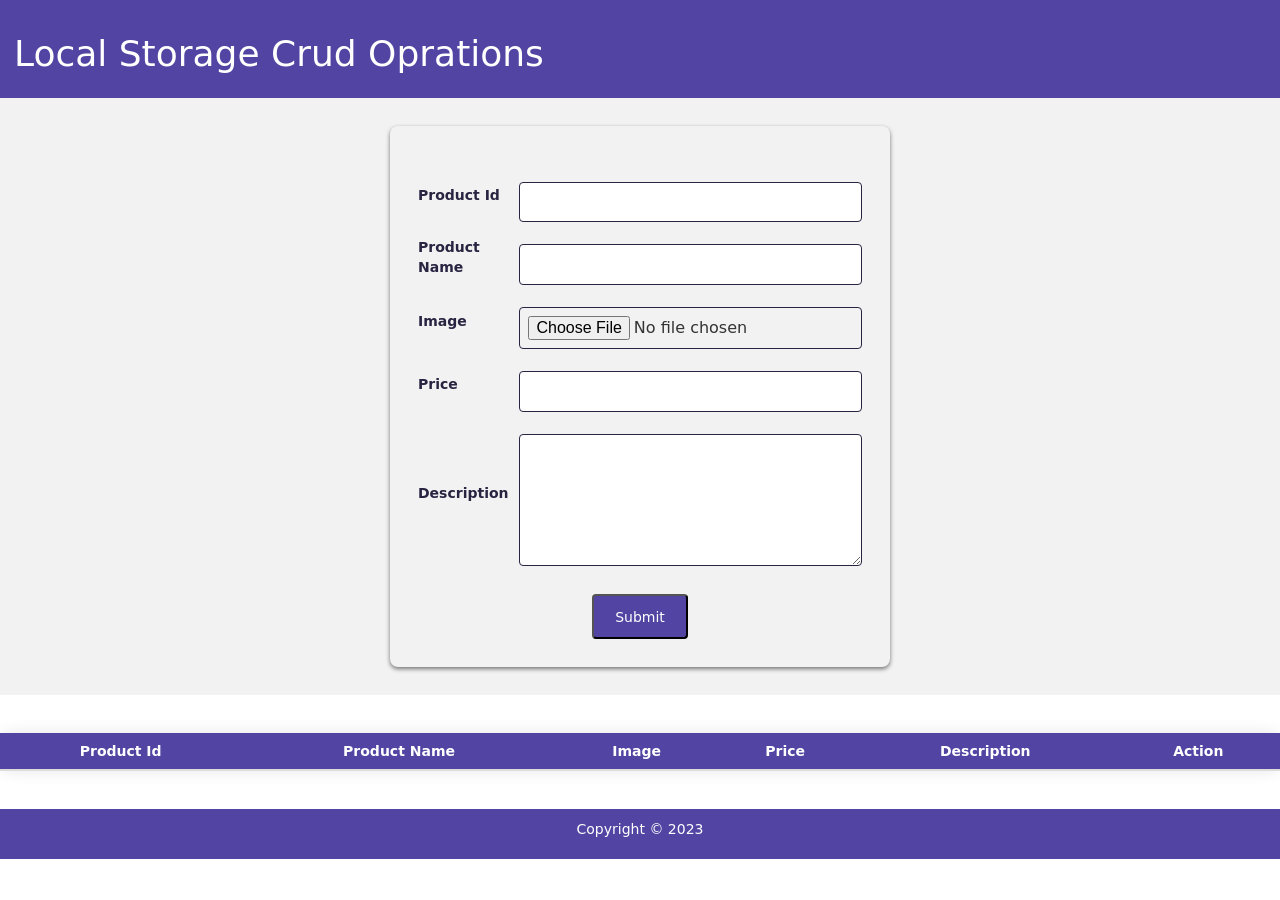
==== commit 69a2b191: "javasript CRUD Oprations In Localstorage" ====
--- a/index.html
+++ b/index.html
@@ -5,368 +5,134 @@
   <meta charset="UTF-8">
   <meta http-equiv="X-UA-Compatible" content="IE=edge">
   <meta name="viewport" content="width=device-width, initial-scale=1.0">
-  <title>PSM100</title>
-  <link rel="icon" type="image/x-icon" href="/img/logo.png">
+  <title>Crud Opration</title>
+  <script src="https://ajax.googleapis.com/ajax/libs/jquery/2.2.0/jquery.min.js"></script>  
+  <link rel="stylesheet" href="https://maxcdn.bootstrapcdn.com/bootstrap/3.3.6/css/bootstrap.min.css" />  
+  <script src="https://cdn.datatables.net/1.10.12/js/jquery.dataTables.min.js"></script>  
+  <script src="https://cdn.datatables.net/1.10.12/js/dataTables.bootstrap.min.js"></script>            
+  <link rel="stylesheet" href="https://cdn.datatables.net/1.10.12/css/dataTables.bootstrap.min.css" />  
+
   <link rel="stylesheet" href="css/style.css">
-  <link rel="stylesheet" href="https://cdn.jsdelivr.net/npm/bootstrap@4.0.0/dist/css/bootstrap.min.css"
-    integrity="sha384-Gn5384xqQ1aoWXA+058RXPxPg6fy4IWvTNh0E263XmFcJlSAwiGgFAW/dAiS6JXm" crossorigin="anonymous">
 </head>
 
 <body>
   <div class="main">
-    <nav class="navbarour">
-      <div class="img">
-        <a href="#home">
-          <img src="img/logo.png" alt="">
-        </a>
-      </div>
-      <ul>
-        <a href="#home">
-          <li id="">home</li>
-        </a>
-        <a href="#aboutus">
-          <li id="">About us</li>
-        </a>
-        <a href="#image">
-          <li id="">Image</li>
-        </a>
-        <a href="#services">
-          <li id="">service</li>
-        </a>
-        <a href="#timeline">
-          <li id="">timeline</li>
-        </a>
-      </ul>
-    </nav>
-    <section class="home" id="home">
-      <img src="img/s1.jpeg" alt="">
-      <div class="hometext">
-        <h1>Welcome to </h1>
-        <h2>Pramukhswami Maharaj Nagar</h2>
-        <a href="#aboutus"> <button>Explore More </button></a>
-      </div>
-    </section>
-    <section class="aboutus" id="aboutus">
-      <div class="aboutmain">
-        <div class="aboutleft">
-          <ul>
-            <li><span> Name : </span> H.D.H PramukhswamiMaharaj</li>
-            <li><span> Birthday : </span> 07/12/1921</li>
-            <li><span> BirthPlace : </span> Chansad,Padra,Vadodara</li>
-          </ul>
-          <div class="breaf">
-            <h1>Breaf Introduction</h1>
-            <p>A rare soul who always lived for others and at the same time remained totally absorbed in God. A
-              peaceful, humble, simple and spiritual personality – this is Pramukh Swami Maharaj.
 
-              This great guru, the fifth spiritual successor in Bhagwan Swaminarayan’s succession of Gunatit gurus, was
-              born in a farmer’s family on 7 December 1921, in the village of Chansad, located near Vadodara. His
-              childhood name was Shantilal. And true to his name, peace was the introduction to his personality. From
-              his childhood, his inclination was to perform spiritual austerities in the Himalayas. However, during his
-              adolescent years, he was attracted to the pure life of Brahmaswarup Shastriji Maharaj, Bhagwan
-              Swaminarayan’s third spiritual successor. After completing his initial studies at the age of 18, he
-              renounced the world and was initiated by Shastriji Maharaj in 1940, and renamed Narayanswarupdas Swami.
-              His striking humility, noble services, saintliness and selfless desire to help all, won him the love of
-              everyone. In 1950, when he was only 28 years old, Shastriji Maharaj appointed him as the president of
-              BAPS. From then on, he affectionately became known as ‘Pramukh Swami’.
-              Shastriji Maharaj passed away in 1951, declaring Yogiji Maharaj as his spiritual successor. Thereafter,
-              Pramukh Swami served under the guidance and blessings of Yogiji Maharaj. In 1971, he became the spiritual
-              successor of Brahmaswarup Yogiji Maharaj and his life has continued to be an inspiration to countless
-              people, guiding them all to lead a spiritual life. “In the joy of others lies our own…” This maxim by
-              Pramukh Swami Maharaj is not only an inspiring call for all of humanity, but also reflects the spirit of
-              his humanitarian services to humankind and society. Out of his compassion for humanity, he has tirelessly
-              visited over 17,000 villages, towns and cities. In addition to the renowned Swaminarayan Akshardham
-              complexes in New Delhi and Gandhinagar, he has gifted the world with over 1,100 mandirs. These mandirs and
-              cultural complexes have become hallmarks in preserving culture and performing social services. Remaining
-              aloof from caste or creed, his borderless love has touched the lives of many, whether young or old,
-              literate or illiterate, and rich or poor. As the spiritual leader of a worldwide socio-spiritual
-              organization, BAPS Swaminarayan Sanstha, his selfless love and effort have directed the energies of youths
-              to serve as volunteers. His selfless work has been applauded by revered spiritual luminaries, national
-              leaders and other dignitaries.
+    <header>
+      <h1>Local Storage Crud Oprations</h1>
+      <nav class="header-nav">
+        <!-- <a href="#">Home</a>
+        <a href="#">About</a>
+        <a href="#">Contact</a> -->
+      </nav>
+    </header>
 
-              Innumerable aspirants have experienced peace and the bliss of God in his presence. Many aspirants have
-              reached the highest spiritual state, and today, many others continue to tread this path.</p>
+    <section class="hero">
+      <!-- <h1>Welcome to Our Website</h1>
+                <p>Discover the world of possibilities with us</p>
+                <a href="#" class="btn">Learn More</a> -->
+
+      <div class="form">
+        <form>
+
+          <input type="text" id="storeid" class="dnone">
+          <div id="warning">
+
+            <img src="" id="shows" alt="">
           </div>
-        </div>
-        <div class="aboutright">
-          <img src="img/main.jpg" alt="">
-        </div>
-      </div>
-    </section>
-    <section class="image" id="image">
-      <div class="imgmain">
-        <div id="carouselExampleIndicators" class="carousel slide" data-ride="carousel">
-          <ol class="carousel-indicators">
-            <li data-target="#carouselExampleIndicators" data-slide-to="0" class="active"></li>
-            <li data-target="#carouselExampleIndicators" data-slide-to="1"></li>
-            <li data-target="#carouselExampleIndicators" data-slide-to="2"></li>
-          </ol>
-          <div class="carousel-inner">
-            <div class="carousel-item active">
-              <img class="d-block w-100" src="img/slider/s1.jpg" alt="First slide">
-            </div>
-            <div class="carousel-item">
-              <img class="d-block w-100" src="img/slider/s2.jpeg" alt="Second slide">
-            </div>
-            <div class="carousel-item">
-              <img class="d-block w-100" src="img/slider/s3.jpeg" alt="Third slide">
-            </div>
-            <div class="carousel-item">
-              <img class="d-block w-100" src="img/slider/s4.jpeg" alt="Third slide">
-            </div>
+          <div class="form-group">
+            <label for="productId">Product Id</label>
+            <input type="text" id="productId" required>
           </div>
-          <a class="carousel-control-prev" href="#carouselExampleIndicators" role="button" data-slide="prev">
-            <span class="carousel-control-prev-icon" aria-hidden="true"></span>
-            <span class="sr-only">Previous</span>
-          </a>
-          <a class="carousel-control-next" href="#carouselExampleIndicators" role="button" data-slide="next">
-            <span class="carousel-control-next-icon" aria-hidden="true"></span>
-            <span class="sr-only">Next</span>
-          </a>
-        </div>
+          <div class="form-group">
+            <label for="productName">Product Name</label>
+            <input type="text" id="productName" required>
+          </div>
+          <div class="form-group">
+            <label for="image">Image</label>
+            <input type="file" id="image" accept="image/*">
+          </div>
+          <div class="form-group">
+            <label for="price">Price</label>
+            <input type="number" id="price" min="0" step="0.01" required>
+          </div>
+          <div class="form-group">
+            <label for="description">Description</label>
+            <textarea id="description" rows="5" required></textarea>
+          </div>
+          <div class="flex">
+
+            <button type="" class="dnone" id="update">Update</button>
+            <button type="" class="dnone" onclick="submitone('oldtonew')" id="addnew">Add New</button>
+            <button type="" onclick="submitone('new')" id="submit">Submit</button>
+          </div>
+        </form>
 
       </div>
     </section>
-    <section class="services" id="services">
-      <div class="mainservices">
-        <div class="card " style="width: 18rem;">
-
-          <div class="card-body cardss">
-            <h5 class="card-title"> Philosophy</h5>
-            <p class="card-text">The Akshar Purushottam Upasana is a philosophy that establishes worshiping God along
-              with His sadhu. particularly the BAPS Swaminarayan Sanstha, is grounded in the Aksharbrahma-Parabrahma
-              philosophy derived from the Vedas and revealed by Bhagwan Swaminarayan. </p>
-          </div>
-          <ul class="list-group list-group-flush">
-            <li class="list-group-item">Worship of God with the Guru
-            </li>
-            <li class="list-group-item">God - Purna Purushottam Narayan
-            </li>
-            <li class="list-group-item">Guru Aksharbrahman
-            <li class="list-group-item">Daily Satsang Reading
-            </li>
-          </ul>
-
-        </div>
-        <div class="card " style="width: 18rem;">
-
-          <div class="card-body cardss">
-            <h5 class="card-title">
-
-              Hindu Beliefs
-
-            </h5>
-            <p class="card-text">Hindu Sanatan Dharma is often known as a democratic religion. The Vedas say that there
-              are many paths to the same destination: moksha.That is why Hindu Sanãtan Dharma embraces a great diversity
-              of beliefs about God or Bhagwan, the universe, and the path to moksha
-            </p>
-          </div>
-
-          <ul class="list-group list-group-flush">
-            <li class="list-group-item"> Belief in the Revealed Scriptures
-            </li>
-            <li class="list-group-item"> Creation
-            </li>
-            <li class="list-group-item"> Karma and Dharma
-            </li>
-            <li class="list-group-item"> Compassion and Nonviolence: Ahimsa
-            </li>
-
-          </ul>
-
-        </div>
-        <div class="card " style="width: 18rem;">
-
-          <div class="card-body cardss">
-            <h5 class="card-title">
-
-              Hindu Practices
+    <!-- <i class="fa-solid fa-trash one" onclick="fun('1')"></i> -->
+    <section class="showdetais">
+      <table class="table" id="maintable">
+        <thead class="table-head">
+          <tr>
+            <th class="table-head-item">Product Id</th>
+            <th class="table-head-item">Product Name</th>
+            <th class="table-head-item">Image</th>
+            <th class="table-head-item">Price</th>
+            <th class="table-head-item">Description</th>
+            <th class="table-head-item">Action</th>
+          </tr>
+          <!-- <tr>
+            <th class="table-head-item"> <input type="text" id="filterproductId" onchange="filterbyid()"></th>
 
 
-            </h5>
-            <p class="card-text">Rituals are an important part of everyday life in the Hindu tradition. These rites and
-              rituals are not rooted in blind faith or superstition; rather, they have a practical application and
-              relevance to people’s everyday lives. BAPS Swaminarayan Sanstha followers live by the code of conduct
-              established by Bhagwan Swaminarayan and by the guidance of the current guru.
-            </p>
-          </div>
+            <th class="table-head-item">Product Name</th>
+            <th class="table-head-item">Image</th>
+            <th class="table-head-item">Price</th>
+            <th class="table-head-item">Description</th>
+            <th class="table-head-item">Action</th>
+          </tr> -->
+        </thead>
+        <tbody class="table-body" id="tablebody">
+          <!-- <tr class="table-row">
+                        <td class="table-cell">PID001</td>
+                        <td class="table-cell">Product 1</td>
+                        <td class="table-cell"><img src="product1.jpg" alt="Product 1 Image" width="100"></td>
+                        <td class="table-cell">$100</td>
+                        <td class="table-cell">This is a description of product 1</td>
+                      </tr>
+                      <tr class="table-row">
+                        <td class="table-cell">PID002</td>
+                        <td class="table-cell">Product 2</td>
+                        <td class="table-cell"><img src="product2.jpg" alt="Product 2 Image" width="100"></td>
+                        <td class="table-cell">$200</td>
+                        <td class="table-cell">This is a description of product 2</td>
+                      </tr> -->
+        </tbody>
+      </table>
 
-          <ul class="list-group list-group-flush">
-            <li class="list-group-item"> Daily Puja
-            </li>
-            <li class="list-group-item"> Tilak-Chandlo
-            </li>
-            <li class="list-group-item"> Darshan
-            </li>
-            <li class="list-group-item"> Panchang Pranam
-            </li>
-            <!-- <li class="list-group-item">                  Meditation -->
-            <!-- </li> -->
-
-          </ul>
-
-        </div>
-        <!-- <div class="card " style="width: 18rem;">
-
-          <div class="card-body cardss">
-            <h5 class="card-title"> 
-
-            </h5>
-            <p class="card-text">
-            </p>
-          </div>
-
-          <ul class="list-group list-group-flush">
-            <li class="list-group-item">        </li>
-            
-          </ul>
-
-        </div> -->
-        <div class="card " style="width: 18rem;">
-
-          <div class="card-body cardss">
-            <h5 class="card-title"> Scriptures
-            </h5>
-            <p class="card-text">
-              Scriptures are an integral component of religion. They preserve the religion's sacred teachings and
-              doctrines. Many cultures and religions have survived for thousands of years because their teachings have
-              been safeguarded in the form of scriptures, passed on from one generation to the next.
-            </p>
-          </div>
-
-          <ul class="list-group list-group-flush">
-            <li class="list-group-item"> Vachanamrut
-            </li>
-            <li class="list-group-item"> Shikshapatri
-            </li>
-            <li class="list-group-item"> Swamini Vato
-            </li>
-            <li class="list-group-item"> Central Hindu Scriptures
-            </li>
-
-          </ul>
-
-        </div>
-      </div>
-    </section>
-    <section id="timeline">
-      <div class="timelinemain">
-        <h1>TIMELINE</h1>
-        <h2>A chronology of Important Events and Contributions from The Life of Pramukh Swami Maharaj</h2>
-        <div id="timelineh2">
-
-        </div>
-        <!-- <div class="outer">
-          <div>
-            <button class="year">
-
-            </button>
-          </div>
-          <div class="innertext">
-            <p>
-
-            </p>
-            <p>
-
-            </p>
-          </div>
-        </div>
-        <div class="outer">
-          <div>
-            <button class="year">
-              1921
-
-            </button>
-          </div>
-          <div class="innertext">
-            <p >
-
-              7 December (Magshar sud 8, VS 1978)
-            </p>
-            <p>
-              Born in the village of Chansad near Vadodara, Gujarat; named Shantilal.
-            </p>
-          </div>
-        </div>
-
-        <div class="outer">
-          <div>
-            <button class="year">
-              1939
-
-            </button>
-          </div>
-          <div class="innertext">
-            <p>
-
-              7 November (Aso vad 11, VS 1995)
-            </p>
-            <p>
-
-              Leaves home to become a sadhu.
-            </p>
-          </div>
-        </div>
-        <div class="outer">
-          <div>
-            <button class="year">
-              1939
-
-            </button>
-          </div>
-          <div class="innertext">
-            <p>
-
-              22 November (Kartik sud 11, VS 1996)
-            </p>
-            <p>
-
-              Initiation into parshad order by Shastriji Maharaj, Ahmedabad.
-            </p>
-          </div>
-        </div>
-     -->
-        <!-- <div></div> -->
-      </div>
 
     </section>
 
+
+
+
+
+
+
+
+
+
     <section class="footer">
-      <div class="footermain">
-        <div>
-          © 1999-2023 Bochasanwasi Shri Akshar Purushottam Swaminarayan Sanstha (BAPS Swaminarayan Sanstha),
-          Swaminarayan Aksharpith
-        </div>
+      <footer>
+        <p>Copyright &copy; 2023</p>
+      </footer>
 
-        <div>
-          Privacy Policy
-        </div>
-
-        <div> Terms & Conditions </div>
-
-        <div>
-          Feedback
-        </div>
-
-      </div>
     </section>
   </div>
-
-  <div class="backtotop" id="btt">
-    <a href="#home">
-      <button> <img src="img/top.png" alt=""></button>
-    </a>
-  </div>
+  <script src="https://kit.fontawesome.com/96e97f4edb.js" crossorigin="anonymous"></script>
   <script src="js/script.js"></script>
-  <script src="https://code.jquery.com/jquery-3.2.1.slim.min.js"
-    integrity="sha384-KJ3o2DKtIkvYIK3UENzmM7KCkRr/rE9/Qpg6aAZGJwFDMVNA/GpGFF93hXpG5KkN"
-    crossorigin="anonymous"></script>
-  <script src="https://cdn.jsdelivr.net/npm/popper.js@1.12.9/dist/umd/popper.min.js"
-    integrity="sha384-ApNbgh9B+Y1QKtv3Rn7W3mgPxhU9K/ScQsAP7hUibX39j7fakFPskvXusvfa0b4Q"
-    crossorigin="anonymous"></script>
-  <script src="https://cdn.jsdelivr.net/npm/bootstrap@4.0.0/dist/js/bootstrap.min.js"
-    integrity="sha384-JZR6Spejh4U02d8jOt6vLEHfe/JQGiRRSQQxSfFWpi1MquVdAyjUar5+76PVCmYl"
-    crossorigin="anonymous"></script>
+  <script src="js/filter.js"></script>
 </body>
 
 </html>
--- a/css/style.css
+++ b/css/style.css
@@ -1,271 +1,206 @@
-*{
-    margin: 0px;
-    padding: 0px;
-}
-.main{
-    background-color: #faf6ed;
-    z-index: 100;
+
+:root {
+    --blue: #1e90ff;
+    --white: #ffffff;
+    /* --main:#333; */
+    --main:rgb(82, 68, 163);
+    --sec:rgb(40, 36, 65);
+  }
+body
+{
+  font-family: system-ui;
+
+  /* font-family: grifter;; */
+}
+header {
+    display: flex;
+    align-items: center;
+    justify-content: space-between;
+    padding: 1em;
+    background-color: var(--main);
+    color: #fff;
+  }
+  
+  .header-nav a {
+    color: #fff;
+    text-decoration: none;
+    margin-right: 1em;
+  }
+  
+ 
+  .hero {
+    display: flex;
+    flex-direction: column;
+    align-items: center;
+    justify-content: center;
+    height: max-content;
+    background-color: #f2f2f2;
+  }
+  
+  .hero h1 {
+    margin-bottom: 0.5em;
+  }
+  
+  .btn {
+    background-color: var(--main);
+    color: #fff;
+    padding: 0.75em 1.5em;
+    border-radius: 4px;
+    text-decoration: none;
+    margin-top: 1em;
+  }
+  form {
+    display: flex;
+    flex-direction: column;
+    align-items: center;
+    justify-content: center;
+    width: 500px;
+    margin: 2em auto;
+    padding: 2em;
+    background-color: #f2f2f2;
+    border-radius: 8px;
+    box-shadow: 0 2px 4px rgba(0,0,0,0.52);
+  }
+  
+  .form-group {
+    display: flex;
+    /* flex-direction: column; */
+    align-items: center;
+    justify-content: center;
+    margin-bottom: 1em;
     width: 100%;
-
-    position: absolute;
-}
-nav ul a{
+  }
+  
+  label {
+    font-weight: bold;
+    margin-bottom: 0.5em;
+    width: 30%;
+    color: var(--sec);
+
+  }
+  
+  form input[type="text"],
+  form input[type="number"],
+  form textarea ,form input[type="file"]{
+    width: 67%;
+    padding: 0.5em;
+    font-size: 16px;
+    border: 1px solid var(--sec);
+    border-radius: 4px;
+    width: 100%;
+    box-sizing: border-box;
+    margin-top: 0.5em;
+  }
+  
+  #submit,button{
+    background-color: var(--main);
+    color: #fff;
+    padding: 0.75em 1.5em;
+    border-radius: 4px;
     text-decoration: none;
-    color: #ec1f24;
-}
-nav ul{
-display: flex;
-width: 70%;
-margin: 0;
-flex-wrap: wrap;
-
-    justify-content: space-around;
-    align-items: center;}
-
-nav ul li {
-    list-style: none;
-    font-size: 25px;
-    text-transform: uppercase;
-}
-.navbarour{
-    display: flex;
-    background: #e6cdbc;
-    justify-content: space-around;
-    position: fixed;
+    margin-top: 1em;
+    cursor: pointer;
+  }
+  
+.dnone{
+  display: none;
+}
+
+
+  .table {
     width: 100%;
-    z-index: 100;
-
-}
-.img img{
-    height: 100px;
-    width: 100px;
-}
-.home img{
-    width: 100%;
-    position:absolute ;
-    z-index: 1;
-}
-
-.home{
-
-
-    padding-top: 100px;
-    width: 100%;
-    height: 750px;
-    overflow: hidden;
-    background-position: center; /* Center the image */
-
-}
-.hometext h2{
-    color:#c03882;
-}
-.hometext h1{
-    font-size: 49px;
-color: #9e001b;
-}
-.hometext{
-    z-index: 2;
-    position: relative;
-    width: 70%;
-    display: flex;
+    border-collapse: collapse;
+    margin: 2em auto;
+    border-radius: 10px;
+    box-shadow: 0px 0px 15px rgba(0,0,0,0.1);
+  }
+  
+  .table-head {
+    background-color: var(--main);
+    color: #fff;
+    font-weight: bold;
+    border-top-left-radius: 10px;
+    border-top-right-radius: 10px;
+  }
+  
+  .table-head-item {
+    padding: 0.75em 1.5em;
+    text-align: left;
+  }
+  
+  .table-body {
+    background-color: #f2f2f2;
+  }
+  
+  .table-row {
+    border-bottom: 1px solid var(--sec);
+  }
+  
+  .table-cell {
+    padding: 0.75em 1.5em;
+  }
+  
+  .table-row:last-child .table-cell {
+    border-bottom: none;
+  }
+  
+
+  .table-row:nth-child(odd) {
+    background-color: #e6e6e6;
+  }
+  
+.tdinnerdiv{
+  display: flex;
+  flex-wrap: wrap;
+  flex-direction: row;
+  justify-content: space-evenly;
+  align-items: center;
+  width: 100%;
+  height: 100%;
+}
+
+
+#warning{
+  color: red;
+}
+.row:nth-child(1) {
+  width: max-content;
+  /* background: red; */
+}
+.row{ 
+  margin: 0px;
+}
+
+
+
+  footer {
+    display: flex;
+    align-items: center;
+    justify-content: center;
+    height: 50px;
+    background-color: var(--main);
+    color: #fff;
+  }
+
+  .showdetais{
+    padding: 10px 0px;
+    overflow: auto;
+
+}
+
+#tablebody ,thead tr{
+  text-align: center;
+  text-align-last: center;
+
+}
+
+  @media only screen and (max-width: 600px) {
+    
+.form-group{
     flex-direction: column;
-    height: 70%;
-    justify-content: center;
-    padding-left: 50px;
-
-}
-.aboutus{
-    width: 100%;
-    /* height: 320px; */
-    overflow: hidden;
-    position: relative;
-    z-index: 2;
-    background-color: #fee4e7;
-}
-
-.aboutmain{
-    display: flex;
-    align-items: center;
-    justify-content: space-around;
-    width: 100%;
-    height: 100%;
-    flex-wrap: wrap;
-
-}
-.aboutleft span{
-/* text-emphasis: ; */
-font-weight: bold;
-
-}
-.aboutleft ul{
-    display: flex;
-    flex-direction: column;
-    flex-wrap: wrap;
-    justify-content: space-evenly;
-    /* align-content: space-between; */
-    height: 70%;
-}
-.aboutleft li{
-    list-style: none;
-}
-.aboutleft{
-    width: 40%;
-    height: 100%;
-    display: flex;
-    flex-direction: column;
-    /* align-content: center; */
-    align-items: center;
-    padding: 10px;
-    text-align: justify;
-
-
-}
-.aboutright{
-    width: 60%;
-    display: contents;
-
-}
-.aboutright img{
-    height: 600px;
-}
-.breaf h1{
-    text-align: center;
-
-}
-.services{
-    padding: 10px;
-}
-.cardss{
-    background: #fee4e7;
-
-}
-.mainservices{
-    display: flex;
-    width: 100%;
-    justify-content: space-evenly;
-    flex-wrap: wrap;
-}
-.hometext button:hover {
-background-color: aliceblue;
-    color:#9e001b;
-}
-.hometext button{
-    background-color:#9e001b;
-    padding: 5px 10px ;
-    color: aliceblue;
-    border: none;
-}
-.footermain{
-    display: flex;
-    flex-wrap: wrap;
-    justify-content: space-around;
-    padding: 10px 1px;
-    background-color: #9e001b;
-}
-
-.outer{
-    display: flex;
-    flex-direction: row;
-    width: 96%;
-    justify-content: center;
-    align-items: center;
-    flex-wrap: wrap;
-    margin: 20px 5px;
-
-
-}
-.tlleft{
-    text-align: center;
-color: white;    
-    width: 20%;
-    height: fit-content;
-    background-color: #9e001b;
-    box-shadow: 10px 10px 5px 0px rgb(0 0 0 / 30%);
-
-}
-.tlright{
-    width: 68%;
-
-    box-shadow: 10px 10px 5px 0px rgb(0 0 0 / 30%);
-    margin: 10px 20px;
-    background: antiquewhite;
-    padding: 10px 20px;}
-
-    .timelinemain h2{
-
-        text-align: center;
-        text-transform: capitalize;
-        font-size: 1rem;    }
-    .timelinemain h1{
-        color: #9e001b;
-        text-align: center;
-    }
-.backtotop button{
-    background: #9e001b;
-    cursor: pointer;
-    border-radius: 30%;
-
-
-}
-    /* z-index: 100; */
-.backtotop img {
-    padding: 10px;
-    height: 50px;
-}
-
-.backtotop
-{
-    z-index: 100;
-    position: fixed;
-    bottom: 30px;
-    display: none;
-    right: 30px;
-}
-
-@media only screen and (max-width: 820px) {
-    .aboutleft{
-        width: 85%;
-     }
-}
-@media only screen and (max-width: 600px) {
- nav ul li {
-    font-size: 14px ;
- }   
- .home{
-    height: 345px;
-
- }
- .aboutleft{
-    width: 85%;
- }
- .hometext h1{
-    font-size: 25px;
-
- }
- .mainservices .card{
-    width: 100% !important;
-    margin: 10px 0px ;
-
- }
- .hometext{
-    height: 100%;
-    padding-left: 10px;
-
- }
- .hometext h2{
-    font-size: 20px;
- }
- .hometext button{
-    font-size: 10px;
- }
- .footermain div{
-    /* align-self: center; */
-    text-align: center;
- }
- .footermain{
-    padding:5px 10px ;
-    align-items: center;
-flex-direction: column;
- }
- 
-}+}
+form{
+    width: fit-content;
+}
+
+  }
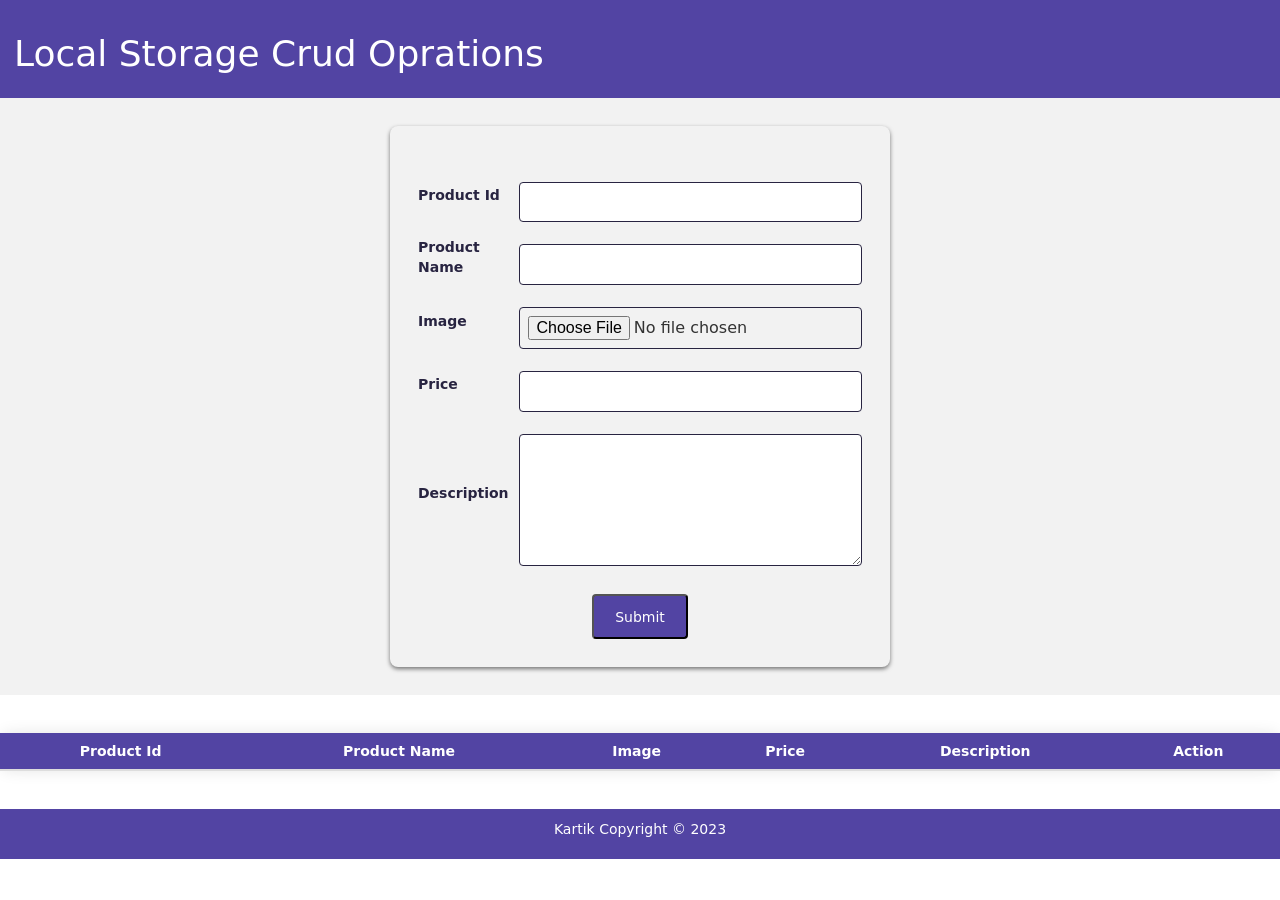
==== commit d0470afa: "remove iunwanted code" ====
--- a/index.html
+++ b/index.html
@@ -21,16 +21,11 @@
     <header>
       <h1>Local Storage Crud Oprations</h1>
       <nav class="header-nav">
-        <!-- <a href="#">Home</a>
-        <a href="#">About</a>
-        <a href="#">Contact</a> -->
+
       </nav>
     </header>
 
     <section class="hero">
-      <!-- <h1>Welcome to Our Website</h1>
-                <p>Discover the world of possibilities with us</p>
-                <a href="#" class="btn">Learn More</a> -->
 
       <div class="form">
         <form>
@@ -50,7 +45,7 @@
           </div>
           <div class="form-group">
             <label for="image">Image</label>
-            <input type="file" id="image" accept="image/*">
+            <input type="file" id="image" accept="image/*" required>
           </div>
           <div class="form-group">
             <label for="price">Price</label>
@@ -70,7 +65,6 @@
 
       </div>
     </section>
-    <!-- <i class="fa-solid fa-trash one" onclick="fun('1')"></i> -->
     <section class="showdetais">
       <table class="table" id="maintable">
         <thead class="table-head">
@@ -82,32 +76,10 @@
             <th class="table-head-item">Description</th>
             <th class="table-head-item">Action</th>
           </tr>
-          <!-- <tr>
-            <th class="table-head-item"> <input type="text" id="filterproductId" onchange="filterbyid()"></th>
-
-
-            <th class="table-head-item">Product Name</th>
-            <th class="table-head-item">Image</th>
-            <th class="table-head-item">Price</th>
-            <th class="table-head-item">Description</th>
-            <th class="table-head-item">Action</th>
-          </tr> -->
+  
         </thead>
         <tbody class="table-body" id="tablebody">
-          <!-- <tr class="table-row">
-                        <td class="table-cell">PID001</td>
-                        <td class="table-cell">Product 1</td>
-                        <td class="table-cell"><img src="product1.jpg" alt="Product 1 Image" width="100"></td>
-                        <td class="table-cell">$100</td>
-                        <td class="table-cell">This is a description of product 1</td>
-                      </tr>
-                      <tr class="table-row">
-                        <td class="table-cell">PID002</td>
-                        <td class="table-cell">Product 2</td>
-                        <td class="table-cell"><img src="product2.jpg" alt="Product 2 Image" width="100"></td>
-                        <td class="table-cell">$200</td>
-                        <td class="table-cell">This is a description of product 2</td>
-                      </tr> -->
+
         </tbody>
       </table>
 
@@ -125,14 +97,13 @@
 
     <section class="footer">
       <footer>
-        <p>Copyright &copy; 2023</p>
+         <p>Kartik Copyright &copy; 2023</p>
       </footer>
 
     </section>
   </div>
   <script src="https://kit.fontawesome.com/96e97f4edb.js" crossorigin="anonymous"></script>
   <script src="js/script.js"></script>
-  <script src="js/filter.js"></script>
 </body>
 
 </html>
--- a/css/style.css
+++ b/css/style.css
@@ -10,7 +10,6 @@
 {
   font-family: system-ui;
 
-  /* font-family: grifter;; */
 }
 header {
     display: flex;
@@ -64,7 +63,6 @@
   
   .form-group {
     display: flex;
-    /* flex-direction: column; */
     align-items: center;
     justify-content: center;
     margin-bottom: 1em;
@@ -165,12 +163,24 @@
 }
 .row:nth-child(1) {
   width: max-content;
-  /* background: red; */
 }
 .row{ 
   margin: 0px;
 }
-
+.editbtn{
+  background-color: green;
+  padding: 4px 8px;
+  cursor: pointer;
+  width: 45%;
+  
+}
+.removebtn{
+  background-color: red;
+  width: 45%;
+  
+  cursor: pointer;
+  padding: 4px 8px;
+}
 
 
   footer {
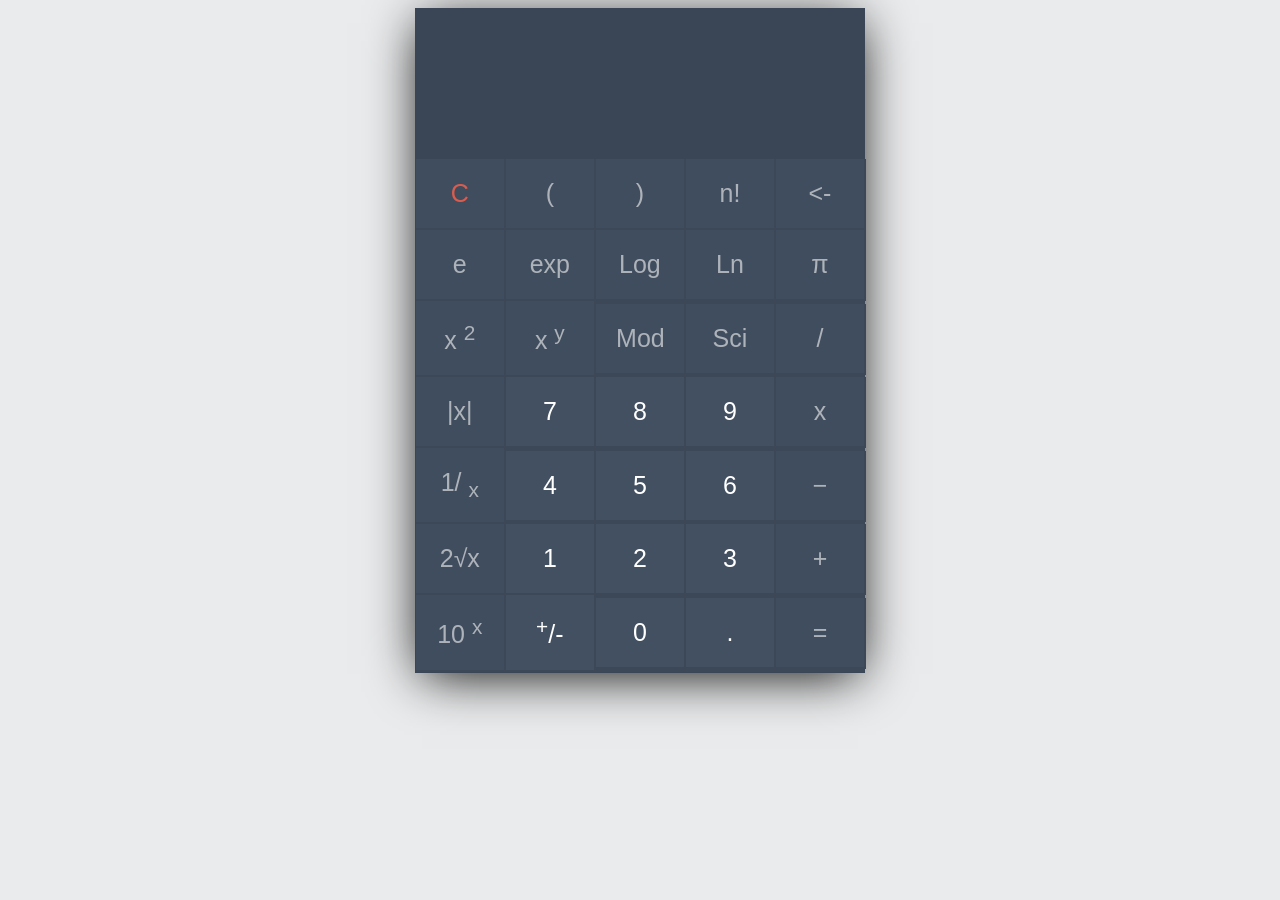
==== commit 1a452fff: "Merge 8fac337325f302efcc1681f99979bf51d1d086b3 into 57969fba6d5cf7ea2c3c8b3bc0bc398765c4847d" ====
--- a/index.html
+++ b/index.html
@@ -5,105 +5,93 @@
   <meta charset="UTF-8">
   <meta http-equiv="X-UA-Compatible" content="IE=edge">
   <meta name="viewport" content="width=device-width, initial-scale=1.0">
-  <title>Crud Opration</title>
-  <script src="https://ajax.googleapis.com/ajax/libs/jquery/2.2.0/jquery.min.js"></script>  
-  <link rel="stylesheet" href="https://maxcdn.bootstrapcdn.com/bootstrap/3.3.6/css/bootstrap.min.css" />  
-  <script src="https://cdn.datatables.net/1.10.12/js/jquery.dataTables.min.js"></script>  
-  <script src="https://cdn.datatables.net/1.10.12/js/dataTables.bootstrap.min.js"></script>            
-  <link rel="stylesheet" href="https://cdn.datatables.net/1.10.12/css/dataTables.bootstrap.min.css" />  
+  <link rel="icon" type="image/png" sizes="16x16" href="imgs/favicon-16x16.png">
+  <title>Calculator</title>
+  <link rel="stylesheet" href="css/style.css">
 
-  <link rel="stylesheet" href="css/style.css">
 </head>
 
 <body>
-  <div class="main">
+  <div class="container">
+    <div class="calc-body">
+      <div class="calc-screen">
+        <textarea rows="1" cols="8" class="calc-operation textboxx" id="mainip" oninput="calculate()"> </textarea>
+        <div id="mainop" class="calc-typed">
+        </div>
+      </div>
+      <div class="calc-button-row">
+        <div class="button c" id="clear">C</div>
+        <div class="button l" onclick="cal('(')" id="">(</div>
+        <div class="button l" onclick="cal(')')">)</div>
+        <div class="button l" onclick="scientific('nfacto')">n!</div>
+        <div class="button l" onclick="clearone()"><-  </div>
+        </div>
 
-    <header>
-      <h1>Local Storage Crud Oprations</h1>
-      <nav class="header-nav">
+        <div class="calc-button-row">
+          <div class="button l" id="" onclick="cal('2.7182*')">e</div>
+          <div class="button l" onclick="cal('2.7182**')" id="">exp</div>
+          <div class="button l" onclick="scientific('log')">Log</div>
+          <div class="button l" onclick="scientific('ln')">Ln</div>
+          <div class="button l" onclick="cal('π')">π</div>
+        </div>
+        <div class="calc-button-row">
+          <div class="button l" id="" onclick="sqre()">x <sup>2</sup></div>
+          <div class="button l" onclick="xy()" id="">x <sup>y</sup></div>
+          <div class="button l" onclick="cal('%')">Mod</div>
+          <div class="button l" onclick="sci()">Sci</div>
+          <div class="button l" onclick="cal('/')">/</div>
 
-      </nav>
-    </header>
+        </div>
 
-    <section class="hero">
+        <div class="calc-button-row dnone" id="science1">
+          <div class="button l" onclick="scientific('sin')">Sin</div>
+          <div class="button l" onclick="scientific('cos')">Cos</div>
+          <div class="button l" onclick="scientific('tan')">Tan</div>
+          <div class="button l" onclick="memoryfun('ms')">MS</div>
+          <div class="button l" onclick="memoryfun('mr')">MR</div>
 
-      <div class="form">
-        <form>
+        </div>
+        <div class="calc-button-row dnone" id="science">
+          <div class="button l" onclick="scientific('cosec')">Cosec</div>
+          <div class="button l" onclick="scientific('sec')">Sec</div>
+          <div class="button l" onclick="scientific('cot')">Cot</div>
+          <div class="button l" onclick="memoryfun('m+')">M+</div>
+          <div class="button l" onclick="memoryfun('m-')">M-</div>
 
-          <input type="text" id="storeid" class="dnone">
-          <div id="warning">
-
-            <img src="" id="shows" alt="">
-          </div>
-          <div class="form-group">
-            <label for="productId">Product Id</label>
-            <input type="text" id="productId" required>
-          </div>
-          <div class="form-group">
-            <label for="productName">Product Name</label>
-            <input type="text" id="productName" required>
-          </div>
-          <div class="form-group">
-            <label for="image">Image</label>
-            <input type="file" id="image" accept="image/*" required>
-          </div>
-          <div class="form-group">
-            <label for="price">Price</label>
-            <input type="number" id="price" min="0" step="0.01" required>
-          </div>
-          <div class="form-group">
-            <label for="description">Description</label>
-            <textarea id="description" rows="5" required></textarea>
-          </div>
-          <div class="flex">
-
-            <button type="" class="dnone" id="update">Update</button>
-            <button type="" class="dnone" onclick="submitone('oldtonew')" id="addnew">Add New</button>
-            <button type="" onclick="submitone('new')" id="submit">Submit</button>
-          </div>
-        </form>
-
+        </div>
+        <div class="calc-button-row">
+          <div class="button l" id="" onclick="scientific('pos')">|x|</div>
+          <div class="button" onclick="cal(7)" id="num7">7</div>
+          <div class="button" onclick="cal(8)" id="num8">8</div>
+          <div class="button" onclick="cal(9)" id="num9">9</div>
+          <div class="button l" onclick="cal('*')">x</div>
+        </div>
+        <div class="calc-button-row">
+          <div class="button l" id="" onclick="scientific('1/x')">1/ <sub>x</sub></div>
+          <div class="button" id="num4" onclick="cal(4)">4</div>
+          <div class="button" id="num5" onclick="cal(5)">5</div>
+          <div class="button" id="num6" onclick="cal(6)">6</div>
+          <div class="button l" onclick="cal('-')">−</div>
+        </div>
+        <div class="calc-button-row">
+          <div class="button l" id="" onclick="scientific('root2')">2√x</div>
+          <div class="button" id="num1" onclick="cal(1)">1</div>
+          <div class="button" id="num2" onclick="cal(2)">2</div>
+          <div class="button" id="num3" onclick="cal(3)">3</div>
+          <div class="button l" onclick="cal('+')">+</div>
+        </div>
+        <div class="calc-button-row">
+          <div class="button l" onclick="scientific('10res')">10 <sup>x</sup></div>
+          <div class="button" onclick="scientific('+-')"><sup>+</sup>/-</div>
+          <div class="button" onclick="cal('0')">0</div>
+          <div class="button" onclick="cal('.')">.</div>
+          <div class="button l" onclick="eql()">=</div>
+        </div>
       </div>
-    </section>
-    <section class="showdetais">
-      <table class="table" id="maintable">
-        <thead class="table-head">
-          <tr>
-            <th class="table-head-item">Product Id</th>
-            <th class="table-head-item">Product Name</th>
-            <th class="table-head-item">Image</th>
-            <th class="table-head-item">Price</th>
-            <th class="table-head-item">Description</th>
-            <th class="table-head-item">Action</th>
-          </tr>
-  
-        </thead>
-        <tbody class="table-body" id="tablebody">
-
-        </tbody>
-      </table>
-
-
-    </section>
-
-
-
-
-
-
-
-
-
-
-    <section class="footer">
-      <footer>
-         <p>Kartik Copyright &copy; 2023</p>
-      </footer>
-
-    </section>
-  </div>
-  <script src="https://kit.fontawesome.com/96e97f4edb.js" crossorigin="anonymous"></script>
-  <script src="js/script.js"></script>
+    </div>
+    <script src="js/script.js"></script>
+    <script src="js/logaridham.js"></script>
+    <script src="js/memory.js"></script>
 </body>
 
 </html>
--- a/css/style.css
+++ b/css/style.css
@@ -1,216 +1,128 @@
+* {
+  box-sizing: border-box;
+  font-family: 'Roboto', sans-serif;
+}
 
-:root {
-    --blue: #1e90ff;
-    --white: #ffffff;
-    /* --main:#333; */
-    --main:rgb(82, 68, 163);
-    --sec:rgb(40, 36, 65);
-  }
-body
-{
-  font-family: system-ui;
+body {
+  background: #EAEBEC;
+}
+
+.container {
+  width: 500px;
+  margin: auto;
+}
+
+.calc-body {
+  width: 90%;
+
+  margin: auto;
+  min-height: 400px;
+  border: solid 1px #3A4655;
+  box-shadow: 0 8px 50px -7px black;
+}
+
+.calc-screen {
+  background: #3A4655;
+  width: 100%;
+  height: 150px;
+  padding: 20px;
+  display: flex;
+  flex-direction: column;
+}
+
+.calc-operation {
+  text-align: right;
+  color: #727B86;
+  font-size: 21px;
+  padding-bottom: 10px;
+  border-bottom: dotted 1px;
+}
+
+.calc-typed {
+  margin-top: 20px;
+  font-size: 28px;
+  text-align: right;
+  color: #fff;
+  overflow: auto;
 
 }
-header {
-    display: flex;
-    align-items: center;
-    justify-content: space-between;
-    padding: 1em;
-    background-color: var(--main);
-    color: #fff;
-  }
-  
-  .header-nav a {
-    color: #fff;
-    text-decoration: none;
-    margin-right: 1em;
-  }
-  
- 
-  .hero {
-    display: flex;
-    flex-direction: column;
-    align-items: center;
-    justify-content: center;
-    height: max-content;
-    background-color: #f2f2f2;
-  }
-  
-  .hero h1 {
-    margin-bottom: 0.5em;
-  }
-  
-  .btn {
-    background-color: var(--main);
-    color: #fff;
-    padding: 0.75em 1.5em;
-    border-radius: 4px;
-    text-decoration: none;
-    margin-top: 1em;
-  }
-  form {
-    display: flex;
-    flex-direction: column;
-    align-items: center;
-    justify-content: center;
-    width: 500px;
-    margin: 2em auto;
-    padding: 2em;
-    background-color: #f2f2f2;
-    border-radius: 8px;
-    box-shadow: 0 2px 4px rgba(0,0,0,0.52);
-  }
-  
-  .form-group {
-    display: flex;
-    align-items: center;
-    justify-content: center;
-    margin-bottom: 1em;
-    width: 100%;
-  }
-  
-  label {
-    font-weight: bold;
-    margin-bottom: 0.5em;
-    width: 30%;
-    color: var(--sec);
 
-  }
-  
-  form input[type="text"],
-  form input[type="number"],
-  form textarea ,form input[type="file"]{
-    width: 67%;
-    padding: 0.5em;
-    font-size: 16px;
-    border: 1px solid var(--sec);
-    border-radius: 4px;
-    width: 100%;
-    box-sizing: border-box;
-    margin-top: 0.5em;
-  }
-  
-  #submit,button{
-    background-color: var(--main);
-    color: #fff;
-    padding: 0.75em 1.5em;
-    border-radius: 4px;
-    text-decoration: none;
-    margin-top: 1em;
-    cursor: pointer;
-  }
-  
-.dnone{
+.calc-button-row {
+  width: 100%;
+  background: #3C4857;
+}
+
+.button {
+  width: 20%;
+  background: #425062;
+  color: #fff;
+  padding: 20px;
+  display: inline-block;
+  font-size: 25px;
+  text-align: center;
+  vertical-align: middle;
+  margin-right: -4px;
+  border-right: solid 2px #3C4857;
+  border-bottom: solid 2px #3C4857;
+  transition: all 0.2s ease-in-out;
+  cursor: pointer;
+}
+
+.button.l {
+  color: #AEB3BA;
+  background: #404D5E;
+}
+
+.button.c {
+  color: #D95D4E;
+  background: #404D5E;
+}
+
+.button:hover {
+  background: #E0B612;
+}
+
+.button.c:hover,
+.button.l:hover {
+  background: #E0B612;
+  color: #fff;
+}
+
+.textboxx {
+  margin-top: 20px;
+  font-size: 20px;
+  text-align: right;
+  color: #fff;
+  border: none;
+  background: transparent;
+  border: none;
+  overflow: auto;
+  outline: none;
+
+  -webkit-box-shadow: none;
+  -moz-box-shadow: none;
+  box-shadow: none;
+
+  resize: none;
+}
+
+.dnone {
   display: none;
 }
 
 
-  .table {
+@media only screen and (max-width: 600px) {
+  .container {
     width: 100%;
-    border-collapse: collapse;
-    margin: 2em auto;
-    border-radius: 10px;
-    box-shadow: 0px 0px 15px rgba(0,0,0,0.1);
-  }
-  
-  .table-head {
-    background-color: var(--main);
-    color: #fff;
-    font-weight: bold;
-    border-top-left-radius: 10px;
-    border-top-right-radius: 10px;
-  }
-  
-  .table-head-item {
-    padding: 0.75em 1.5em;
-    text-align: left;
-  }
-  
-  .table-body {
-    background-color: #f2f2f2;
-  }
-  
-  .table-row {
-    border-bottom: 1px solid var(--sec);
-  }
-  
-  .table-cell {
-    padding: 0.75em 1.5em;
-  }
-  
-  .table-row:last-child .table-cell {
-    border-bottom: none;
-  }
-  
-
-  .table-row:nth-child(odd) {
-    background-color: #e6e6e6;
-  }
-  
-.tdinnerdiv{
-  display: flex;
-  flex-wrap: wrap;
-  flex-direction: row;
-  justify-content: space-evenly;
-  align-items: center;
-  width: 100%;
-  height: 100%;
-}
-
-
-#warning{
-  color: red;
-}
-.row:nth-child(1) {
-  width: max-content;
-}
-.row{ 
-  margin: 0px;
-}
-.editbtn{
-  background-color: green;
-  padding: 4px 8px;
-  cursor: pointer;
-  width: 45%;
-  
-}
-.removebtn{
-  background-color: red;
-  width: 45%;
-  
-  cursor: pointer;
-  padding: 4px 8px;
-}
-
-
-  footer {
-    display: flex;
-    align-items: center;
-    justify-content: center;
-    height: 50px;
-    background-color: var(--main);
-    color: #fff;
   }
 
-  .showdetais{
-    padding: 10px 0px;
-    overflow: auto;
+  .button {
+    font-size: 17px;
 
-}
+  }
 
-#tablebody ,thead tr{
-  text-align: center;
-  text-align-last: center;
-
-}
-
-  @media only screen and (max-width: 600px) {
-    
-.form-group{
-    flex-direction: column;
-}
-form{
-    width: fit-content;
-}
-
-  }+  .calc-body {
+    height: 55px;
+    width: 100%;
+  }
+}
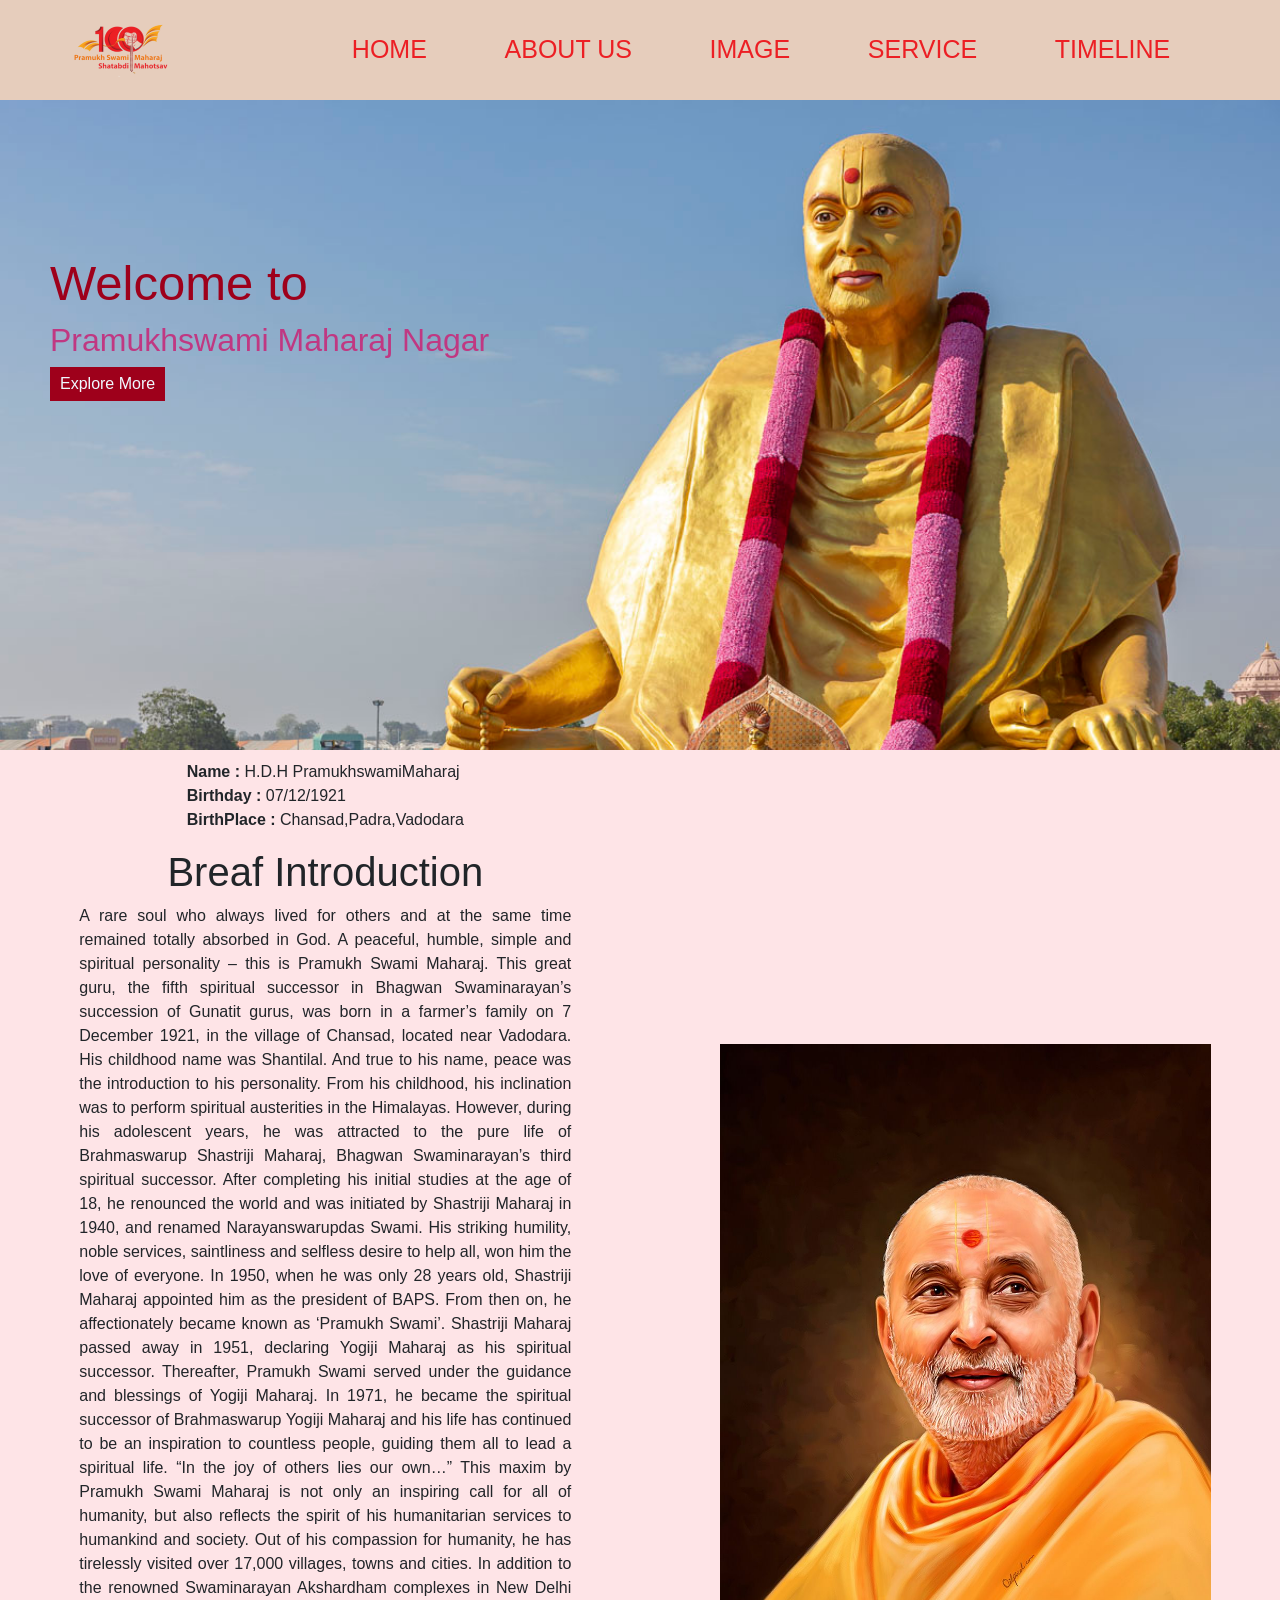
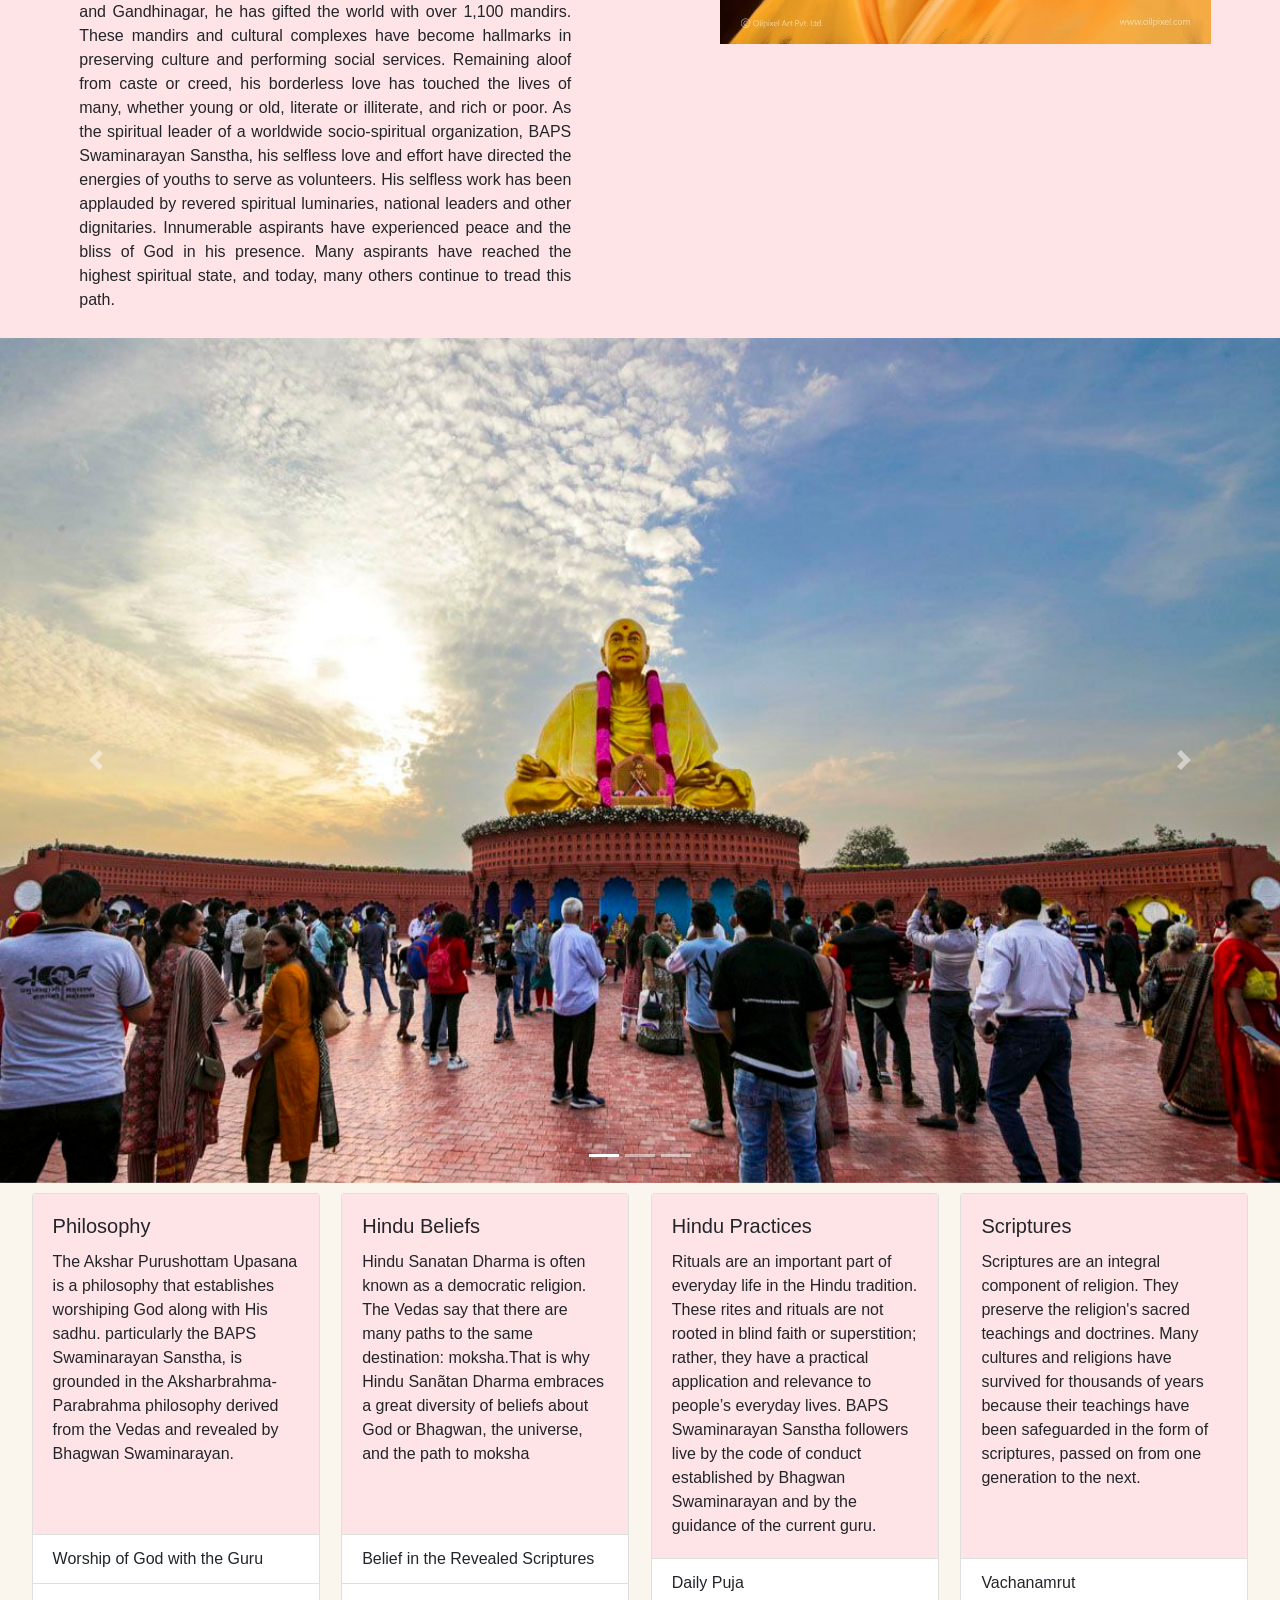
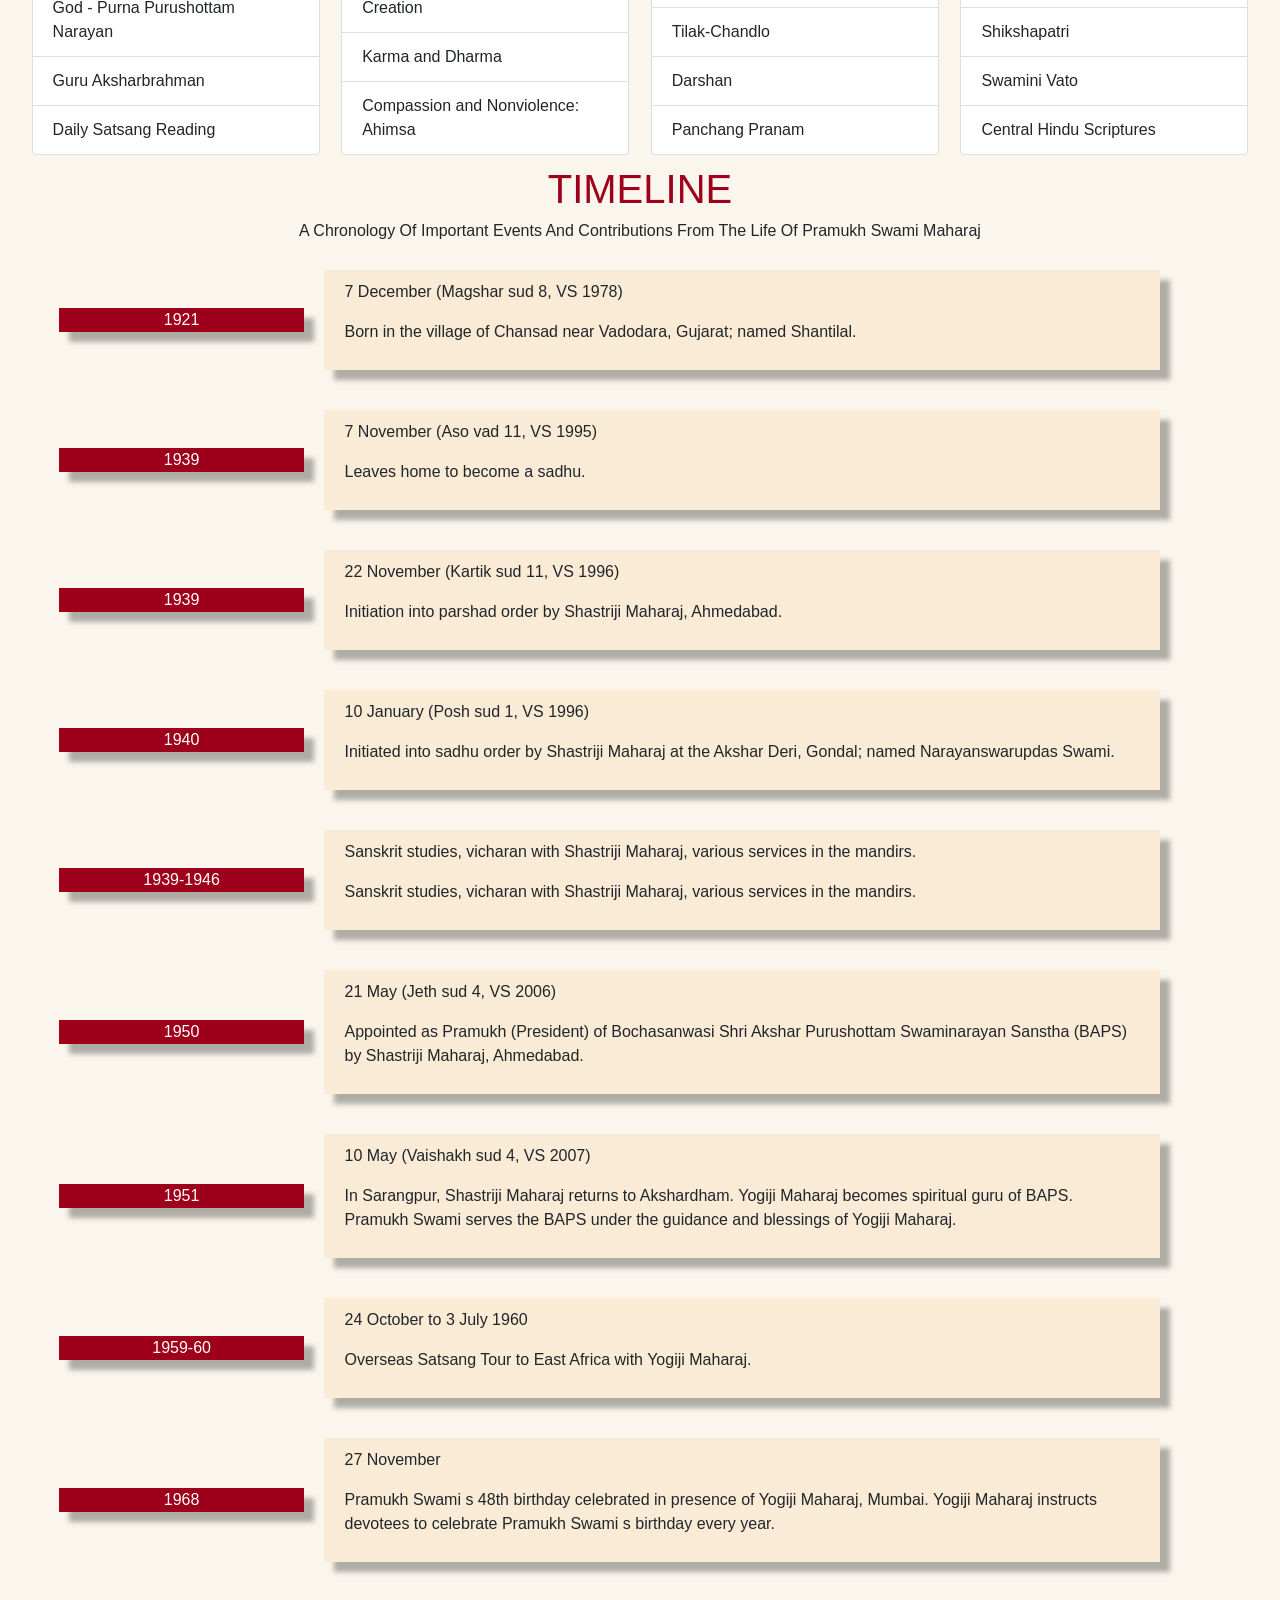
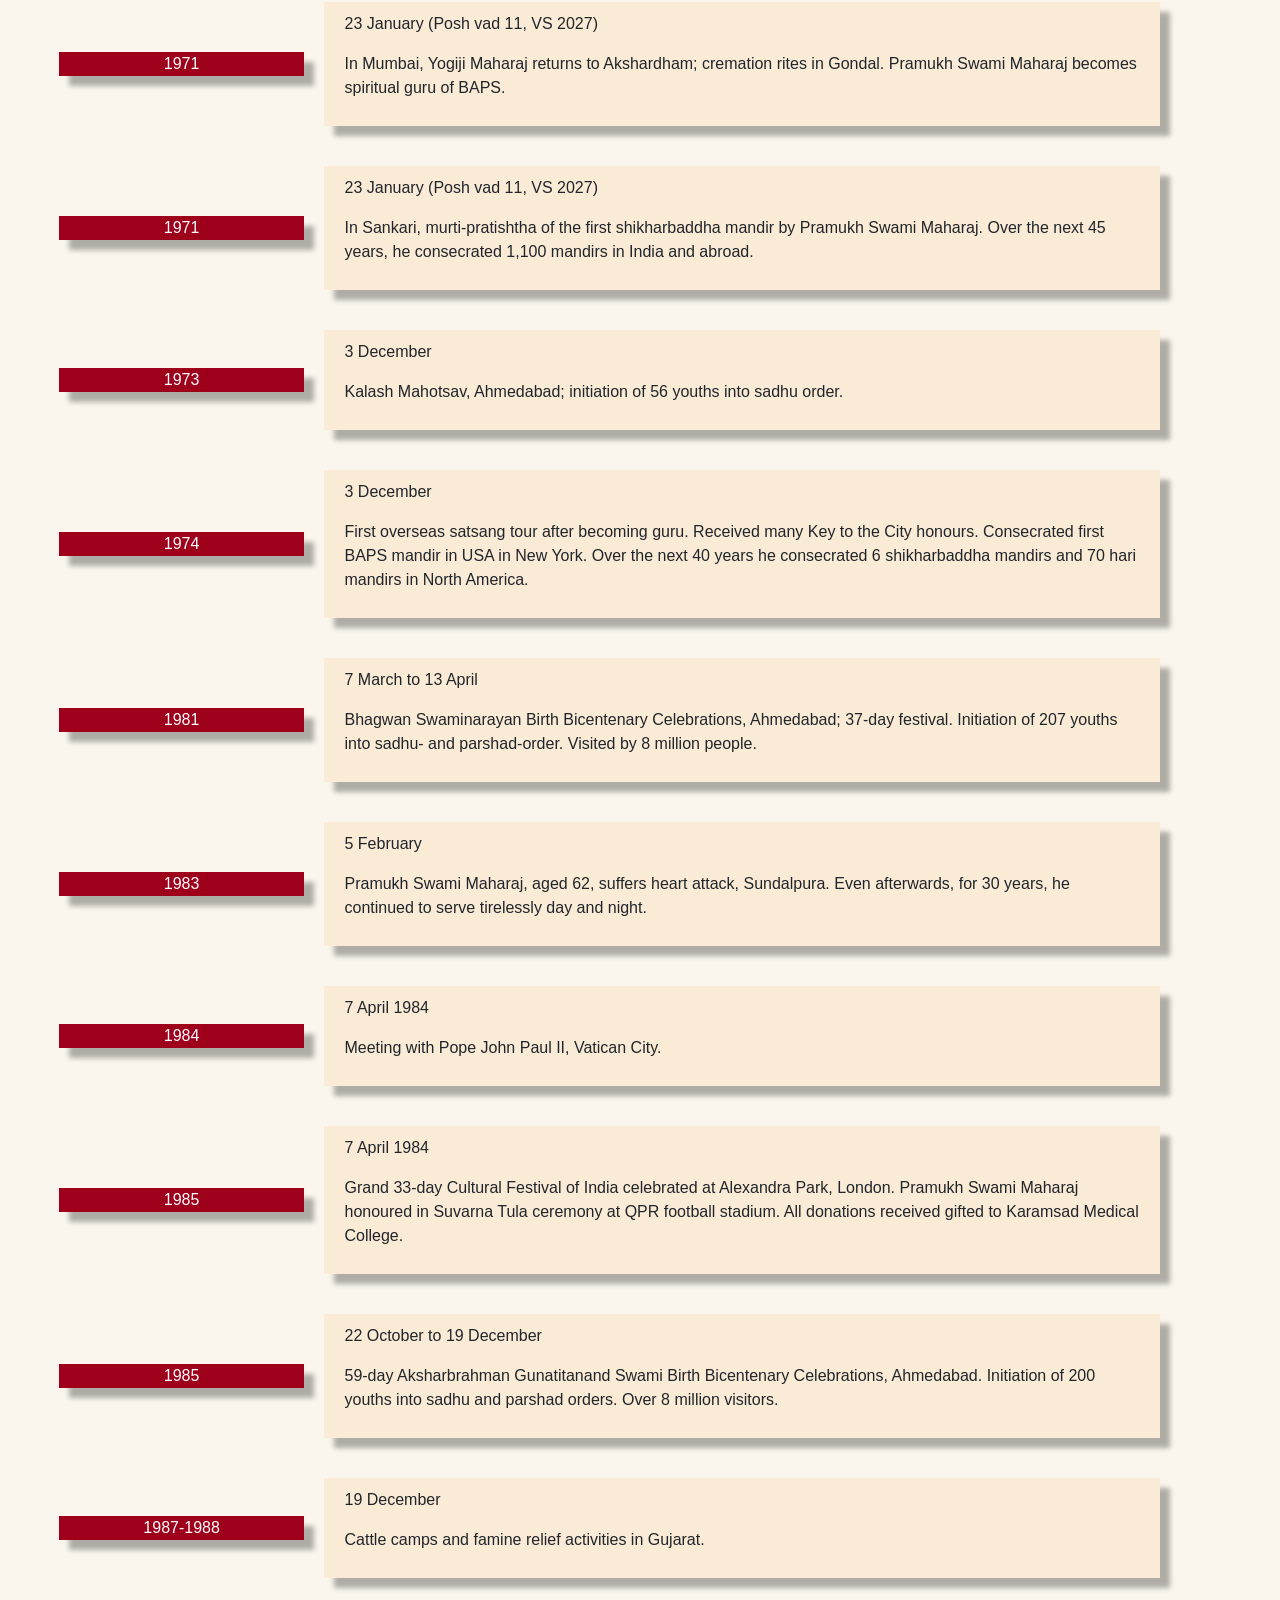
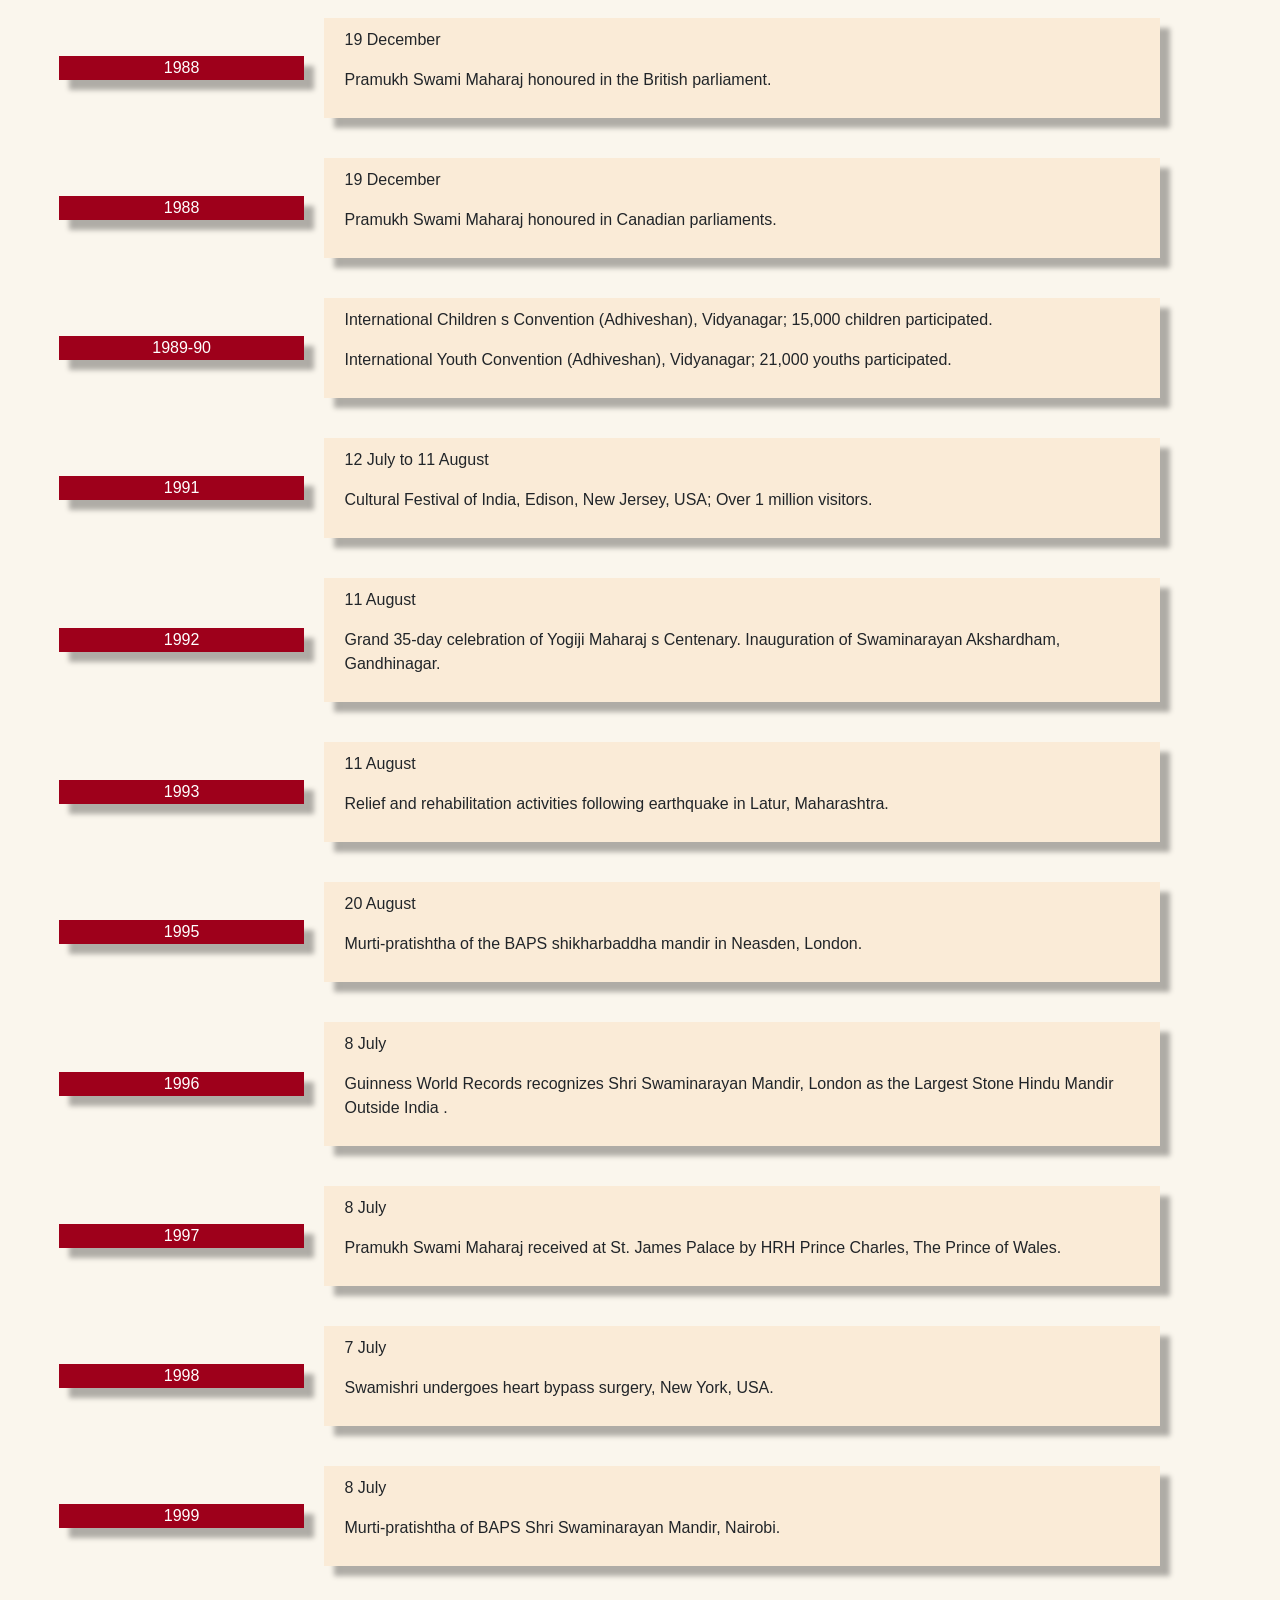
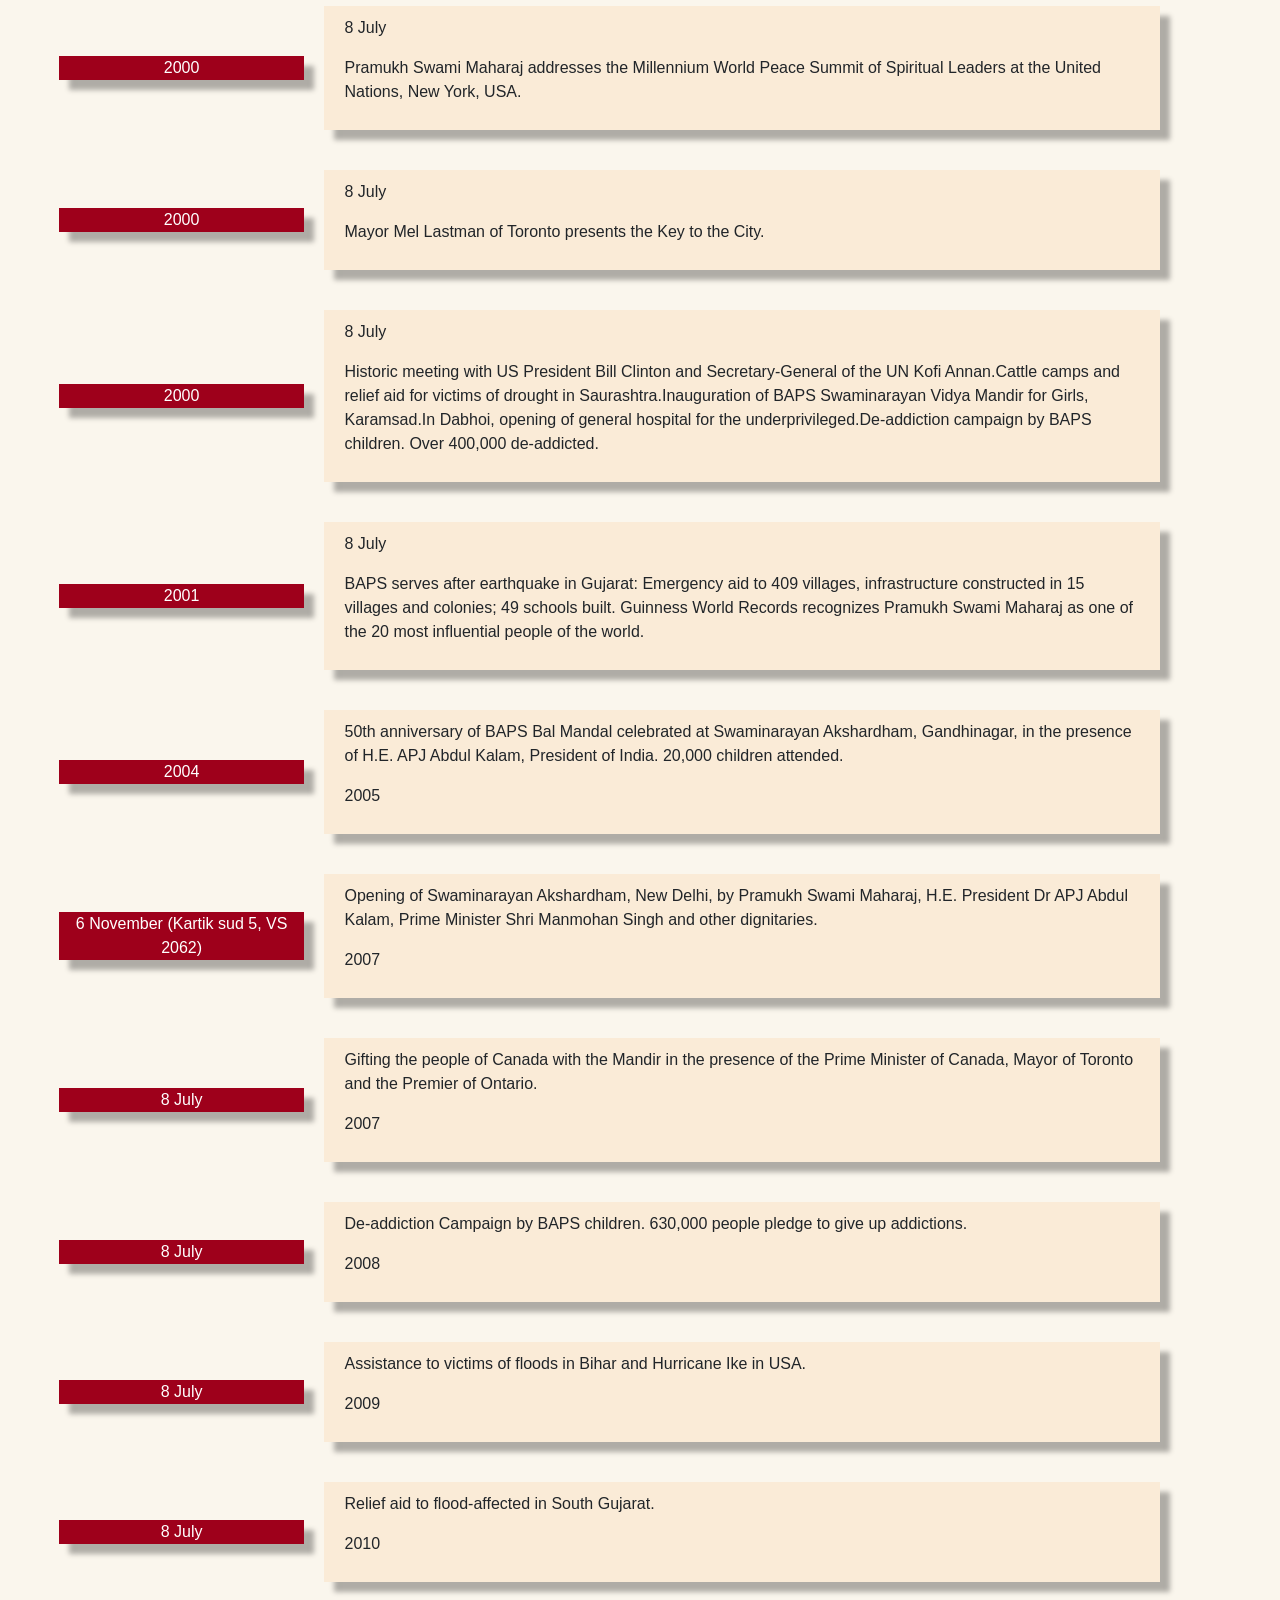
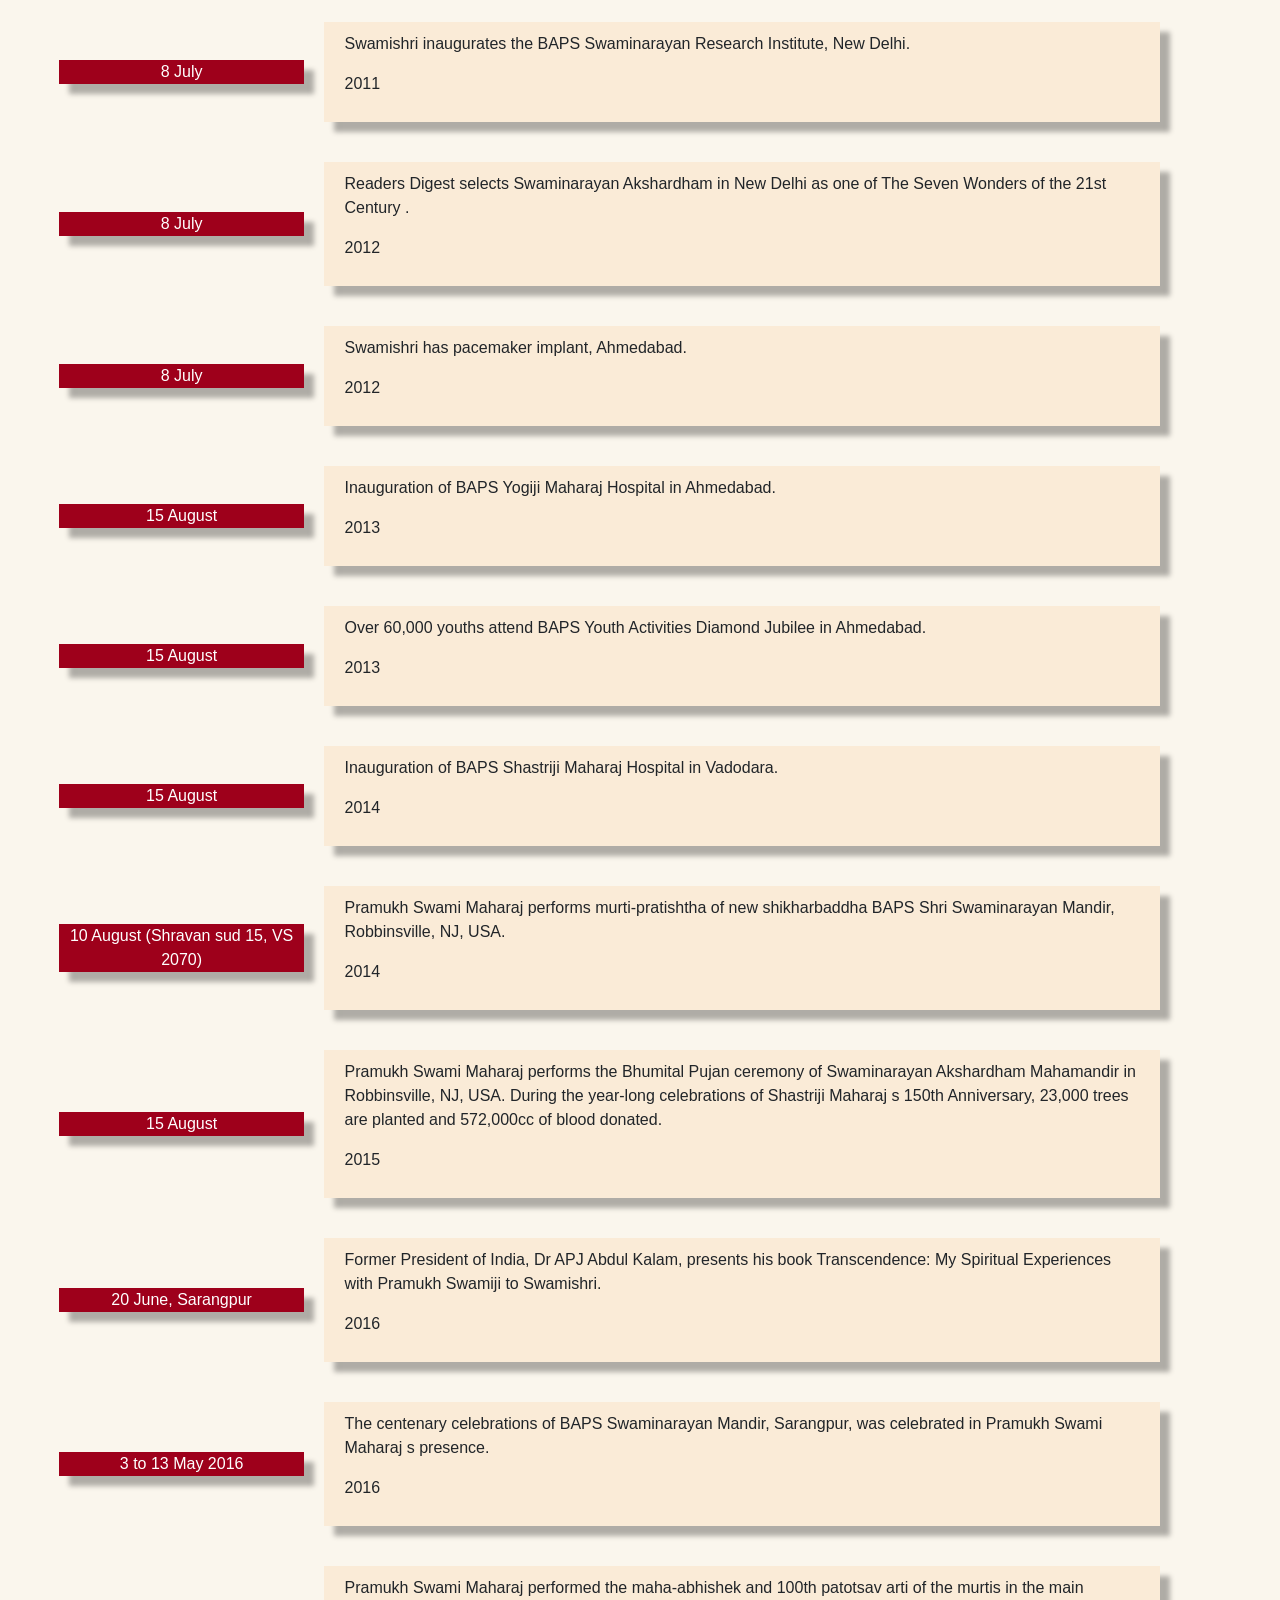
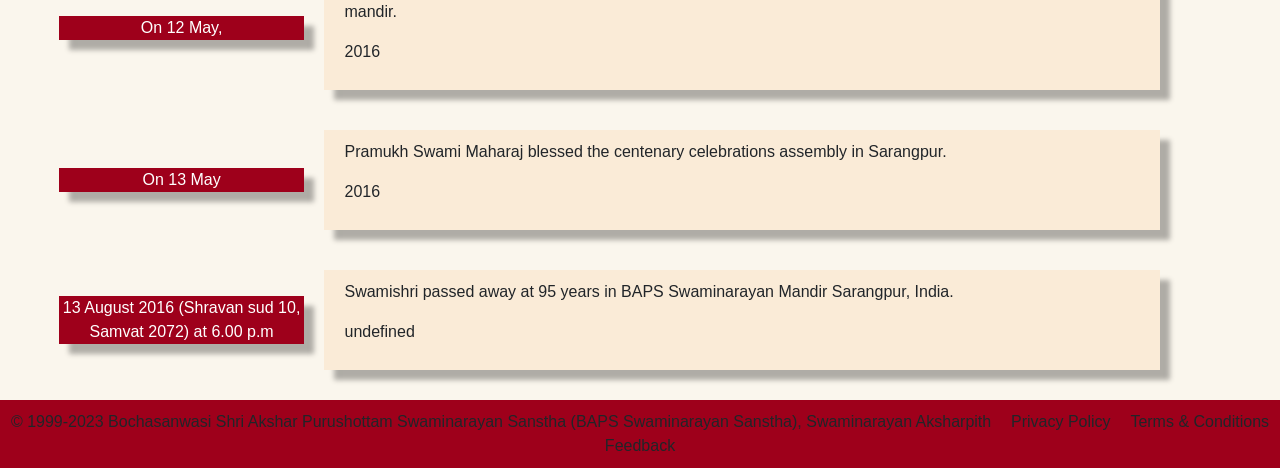
==== commit 9cfb6a93: "Merge 60aabe4ba09e87400de66dae310ac0adae11ce49 into 57969fba6d5cf7ea2c3c8b3bc0bc398765c4847d" ====
--- a/index.html
+++ b/index.html
@@ -5,93 +5,368 @@
   <meta charset="UTF-8">
   <meta http-equiv="X-UA-Compatible" content="IE=edge">
   <meta name="viewport" content="width=device-width, initial-scale=1.0">
-  <link rel="icon" type="image/png" sizes="16x16" href="imgs/favicon-16x16.png">
-  <title>Calculator</title>
+  <title>PSM100</title>
+  <link rel="icon" type="image/x-icon" href="/img/logo.png">
   <link rel="stylesheet" href="css/style.css">
-
+  <link rel="stylesheet" href="https://cdn.jsdelivr.net/npm/bootstrap@4.0.0/dist/css/bootstrap.min.css"
+    integrity="sha384-Gn5384xqQ1aoWXA+058RXPxPg6fy4IWvTNh0E263XmFcJlSAwiGgFAW/dAiS6JXm" crossorigin="anonymous">
 </head>
 
 <body>
-  <div class="container">
-    <div class="calc-body">
-      <div class="calc-screen">
-        <textarea rows="1" cols="8" class="calc-operation textboxx" id="mainip" oninput="calculate()"> </textarea>
-        <div id="mainop" class="calc-typed">
-        </div>
-      </div>
-      <div class="calc-button-row">
-        <div class="button c" id="clear">C</div>
-        <div class="button l" onclick="cal('(')" id="">(</div>
-        <div class="button l" onclick="cal(')')">)</div>
-        <div class="button l" onclick="scientific('nfacto')">n!</div>
-        <div class="button l" onclick="clearone()"><-  </div>
-        </div>
-
-        <div class="calc-button-row">
-          <div class="button l" id="" onclick="cal('2.7182*')">e</div>
-          <div class="button l" onclick="cal('2.7182**')" id="">exp</div>
-          <div class="button l" onclick="scientific('log')">Log</div>
-          <div class="button l" onclick="scientific('ln')">Ln</div>
-          <div class="button l" onclick="cal('π')">π</div>
-        </div>
-        <div class="calc-button-row">
-          <div class="button l" id="" onclick="sqre()">x <sup>2</sup></div>
-          <div class="button l" onclick="xy()" id="">x <sup>y</sup></div>
-          <div class="button l" onclick="cal('%')">Mod</div>
-          <div class="button l" onclick="sci()">Sci</div>
-          <div class="button l" onclick="cal('/')">/</div>
-
-        </div>
-
-        <div class="calc-button-row dnone" id="science1">
-          <div class="button l" onclick="scientific('sin')">Sin</div>
-          <div class="button l" onclick="scientific('cos')">Cos</div>
-          <div class="button l" onclick="scientific('tan')">Tan</div>
-          <div class="button l" onclick="memoryfun('ms')">MS</div>
-          <div class="button l" onclick="memoryfun('mr')">MR</div>
-
-        </div>
-        <div class="calc-button-row dnone" id="science">
-          <div class="button l" onclick="scientific('cosec')">Cosec</div>
-          <div class="button l" onclick="scientific('sec')">Sec</div>
-          <div class="button l" onclick="scientific('cot')">Cot</div>
-          <div class="button l" onclick="memoryfun('m+')">M+</div>
-          <div class="button l" onclick="memoryfun('m-')">M-</div>
-
-        </div>
-        <div class="calc-button-row">
-          <div class="button l" id="" onclick="scientific('pos')">|x|</div>
-          <div class="button" onclick="cal(7)" id="num7">7</div>
-          <div class="button" onclick="cal(8)" id="num8">8</div>
-          <div class="button" onclick="cal(9)" id="num9">9</div>
-          <div class="button l" onclick="cal('*')">x</div>
-        </div>
-        <div class="calc-button-row">
-          <div class="button l" id="" onclick="scientific('1/x')">1/ <sub>x</sub></div>
-          <div class="button" id="num4" onclick="cal(4)">4</div>
-          <div class="button" id="num5" onclick="cal(5)">5</div>
-          <div class="button" id="num6" onclick="cal(6)">6</div>
-          <div class="button l" onclick="cal('-')">−</div>
-        </div>
-        <div class="calc-button-row">
-          <div class="button l" id="" onclick="scientific('root2')">2√x</div>
-          <div class="button" id="num1" onclick="cal(1)">1</div>
-          <div class="button" id="num2" onclick="cal(2)">2</div>
-          <div class="button" id="num3" onclick="cal(3)">3</div>
-          <div class="button l" onclick="cal('+')">+</div>
-        </div>
-        <div class="calc-button-row">
-          <div class="button l" onclick="scientific('10res')">10 <sup>x</sup></div>
-          <div class="button" onclick="scientific('+-')"><sup>+</sup>/-</div>
-          <div class="button" onclick="cal('0')">0</div>
-          <div class="button" onclick="cal('.')">.</div>
-          <div class="button l" onclick="eql()">=</div>
-        </div>
-      </div>
-    </div>
-    <script src="js/script.js"></script>
-    <script src="js/logaridham.js"></script>
-    <script src="js/memory.js"></script>
+  <div class="main">
+    <nav class="navbarour">
+      <div class="img">
+        <a href="#home">
+          <img src="img/logo.png" alt="">
+        </a>
+      </div>
+      <ul>
+        <a href="#home">
+          <li id="">home</li>
+        </a>
+        <a href="#aboutus">
+          <li id="">About us</li>
+        </a>
+        <a href="#image">
+          <li id="">Image</li>
+        </a>
+        <a href="#services">
+          <li id="">service</li>
+        </a>
+        <a href="#timeline">
+          <li id="">timeline</li>
+        </a>
+      </ul>
+    </nav>
+    <section class="home" id="home">
+      <img src="img/s1.jpeg" alt="">
+      <div class="hometext">
+        <h1>Welcome to </h1>
+        <h2>Pramukhswami Maharaj Nagar</h2>
+        <a href="#aboutus"> <button>Explore More </button></a>
+      </div>
+    </section>
+    <section class="aboutus" id="aboutus">
+      <div class="aboutmain">
+        <div class="aboutleft">
+          <ul>
+            <li><span> Name : </span> H.D.H PramukhswamiMaharaj</li>
+            <li><span> Birthday : </span> 07/12/1921</li>
+            <li><span> BirthPlace : </span> Chansad,Padra,Vadodara</li>
+          </ul>
+          <div class="breaf">
+            <h1>Breaf Introduction</h1>
+            <p>A rare soul who always lived for others and at the same time remained totally absorbed in God. A
+              peaceful, humble, simple and spiritual personality – this is Pramukh Swami Maharaj.
+
+              This great guru, the fifth spiritual successor in Bhagwan Swaminarayan’s succession of Gunatit gurus, was
+              born in a farmer’s family on 7 December 1921, in the village of Chansad, located near Vadodara. His
+              childhood name was Shantilal. And true to his name, peace was the introduction to his personality. From
+              his childhood, his inclination was to perform spiritual austerities in the Himalayas. However, during his
+              adolescent years, he was attracted to the pure life of Brahmaswarup Shastriji Maharaj, Bhagwan
+              Swaminarayan’s third spiritual successor. After completing his initial studies at the age of 18, he
+              renounced the world and was initiated by Shastriji Maharaj in 1940, and renamed Narayanswarupdas Swami.
+              His striking humility, noble services, saintliness and selfless desire to help all, won him the love of
+              everyone. In 1950, when he was only 28 years old, Shastriji Maharaj appointed him as the president of
+              BAPS. From then on, he affectionately became known as ‘Pramukh Swami’.
+              Shastriji Maharaj passed away in 1951, declaring Yogiji Maharaj as his spiritual successor. Thereafter,
+              Pramukh Swami served under the guidance and blessings of Yogiji Maharaj. In 1971, he became the spiritual
+              successor of Brahmaswarup Yogiji Maharaj and his life has continued to be an inspiration to countless
+              people, guiding them all to lead a spiritual life. “In the joy of others lies our own…” This maxim by
+              Pramukh Swami Maharaj is not only an inspiring call for all of humanity, but also reflects the spirit of
+              his humanitarian services to humankind and society. Out of his compassion for humanity, he has tirelessly
+              visited over 17,000 villages, towns and cities. In addition to the renowned Swaminarayan Akshardham
+              complexes in New Delhi and Gandhinagar, he has gifted the world with over 1,100 mandirs. These mandirs and
+              cultural complexes have become hallmarks in preserving culture and performing social services. Remaining
+              aloof from caste or creed, his borderless love has touched the lives of many, whether young or old,
+              literate or illiterate, and rich or poor. As the spiritual leader of a worldwide socio-spiritual
+              organization, BAPS Swaminarayan Sanstha, his selfless love and effort have directed the energies of youths
+              to serve as volunteers. His selfless work has been applauded by revered spiritual luminaries, national
+              leaders and other dignitaries.
+
+              Innumerable aspirants have experienced peace and the bliss of God in his presence. Many aspirants have
+              reached the highest spiritual state, and today, many others continue to tread this path.</p>
+          </div>
+        </div>
+        <div class="aboutright">
+          <img src="img/main.jpg" alt="">
+        </div>
+      </div>
+    </section>
+    <section class="image" id="image">
+      <div class="imgmain">
+        <div id="carouselExampleIndicators" class="carousel slide" data-ride="carousel">
+          <ol class="carousel-indicators">
+            <li data-target="#carouselExampleIndicators" data-slide-to="0" class="active"></li>
+            <li data-target="#carouselExampleIndicators" data-slide-to="1"></li>
+            <li data-target="#carouselExampleIndicators" data-slide-to="2"></li>
+          </ol>
+          <div class="carousel-inner">
+            <div class="carousel-item active">
+              <img class="d-block w-100" src="img/slider/s1.jpg" alt="First slide">
+            </div>
+            <div class="carousel-item">
+              <img class="d-block w-100" src="img/slider/s2.jpeg" alt="Second slide">
+            </div>
+            <div class="carousel-item">
+              <img class="d-block w-100" src="img/slider/s3.jpeg" alt="Third slide">
+            </div>
+            <div class="carousel-item">
+              <img class="d-block w-100" src="img/slider/s4.jpeg" alt="Third slide">
+            </div>
+          </div>
+          <a class="carousel-control-prev" href="#carouselExampleIndicators" role="button" data-slide="prev">
+            <span class="carousel-control-prev-icon" aria-hidden="true"></span>
+            <span class="sr-only">Previous</span>
+          </a>
+          <a class="carousel-control-next" href="#carouselExampleIndicators" role="button" data-slide="next">
+            <span class="carousel-control-next-icon" aria-hidden="true"></span>
+            <span class="sr-only">Next</span>
+          </a>
+        </div>
+
+      </div>
+    </section>
+    <section class="services" id="services">
+      <div class="mainservices">
+        <div class="card " style="width: 18rem;">
+
+          <div class="card-body cardss">
+            <h5 class="card-title"> Philosophy</h5>
+            <p class="card-text">The Akshar Purushottam Upasana is a philosophy that establishes worshiping God along
+              with His sadhu. particularly the BAPS Swaminarayan Sanstha, is grounded in the Aksharbrahma-Parabrahma
+              philosophy derived from the Vedas and revealed by Bhagwan Swaminarayan. </p>
+          </div>
+          <ul class="list-group list-group-flush">
+            <li class="list-group-item">Worship of God with the Guru
+            </li>
+            <li class="list-group-item">God - Purna Purushottam Narayan
+            </li>
+            <li class="list-group-item">Guru Aksharbrahman
+            <li class="list-group-item">Daily Satsang Reading
+            </li>
+          </ul>
+
+        </div>
+        <div class="card " style="width: 18rem;">
+
+          <div class="card-body cardss">
+            <h5 class="card-title">
+
+              Hindu Beliefs
+
+            </h5>
+            <p class="card-text">Hindu Sanatan Dharma is often known as a democratic religion. The Vedas say that there
+              are many paths to the same destination: moksha.That is why Hindu Sanãtan Dharma embraces a great diversity
+              of beliefs about God or Bhagwan, the universe, and the path to moksha
+            </p>
+          </div>
+
+          <ul class="list-group list-group-flush">
+            <li class="list-group-item"> Belief in the Revealed Scriptures
+            </li>
+            <li class="list-group-item"> Creation
+            </li>
+            <li class="list-group-item"> Karma and Dharma
+            </li>
+            <li class="list-group-item"> Compassion and Nonviolence: Ahimsa
+            </li>
+
+          </ul>
+
+        </div>
+        <div class="card " style="width: 18rem;">
+
+          <div class="card-body cardss">
+            <h5 class="card-title">
+
+              Hindu Practices
+
+
+            </h5>
+            <p class="card-text">Rituals are an important part of everyday life in the Hindu tradition. These rites and
+              rituals are not rooted in blind faith or superstition; rather, they have a practical application and
+              relevance to people’s everyday lives. BAPS Swaminarayan Sanstha followers live by the code of conduct
+              established by Bhagwan Swaminarayan and by the guidance of the current guru.
+            </p>
+          </div>
+
+          <ul class="list-group list-group-flush">
+            <li class="list-group-item"> Daily Puja
+            </li>
+            <li class="list-group-item"> Tilak-Chandlo
+            </li>
+            <li class="list-group-item"> Darshan
+            </li>
+            <li class="list-group-item"> Panchang Pranam
+            </li>
+            <!-- <li class="list-group-item">                  Meditation -->
+            <!-- </li> -->
+
+          </ul>
+
+        </div>
+        <!-- <div class="card " style="width: 18rem;">
+
+          <div class="card-body cardss">
+            <h5 class="card-title"> 
+
+            </h5>
+            <p class="card-text">
+            </p>
+          </div>
+
+          <ul class="list-group list-group-flush">
+            <li class="list-group-item">        </li>
+            
+          </ul>
+
+        </div> -->
+        <div class="card " style="width: 18rem;">
+
+          <div class="card-body cardss">
+            <h5 class="card-title"> Scriptures
+            </h5>
+            <p class="card-text">
+              Scriptures are an integral component of religion. They preserve the religion's sacred teachings and
+              doctrines. Many cultures and religions have survived for thousands of years because their teachings have
+              been safeguarded in the form of scriptures, passed on from one generation to the next.
+            </p>
+          </div>
+
+          <ul class="list-group list-group-flush">
+            <li class="list-group-item"> Vachanamrut
+            </li>
+            <li class="list-group-item"> Shikshapatri
+            </li>
+            <li class="list-group-item"> Swamini Vato
+            </li>
+            <li class="list-group-item"> Central Hindu Scriptures
+            </li>
+
+          </ul>
+
+        </div>
+      </div>
+    </section>
+    <section id="timeline">
+      <div class="timelinemain">
+        <h1>TIMELINE</h1>
+        <h2>A chronology of Important Events and Contributions from The Life of Pramukh Swami Maharaj</h2>
+        <div id="timelineh2">
+
+        </div>
+        <!-- <div class="outer">
+          <div>
+            <button class="year">
+
+            </button>
+          </div>
+          <div class="innertext">
+            <p>
+
+            </p>
+            <p>
+
+            </p>
+          </div>
+        </div>
+        <div class="outer">
+          <div>
+            <button class="year">
+              1921
+
+            </button>
+          </div>
+          <div class="innertext">
+            <p >
+
+              7 December (Magshar sud 8, VS 1978)
+            </p>
+            <p>
+              Born in the village of Chansad near Vadodara, Gujarat; named Shantilal.
+            </p>
+          </div>
+        </div>
+
+        <div class="outer">
+          <div>
+            <button class="year">
+              1939
+
+            </button>
+          </div>
+          <div class="innertext">
+            <p>
+
+              7 November (Aso vad 11, VS 1995)
+            </p>
+            <p>
+
+              Leaves home to become a sadhu.
+            </p>
+          </div>
+        </div>
+        <div class="outer">
+          <div>
+            <button class="year">
+              1939
+
+            </button>
+          </div>
+          <div class="innertext">
+            <p>
+
+              22 November (Kartik sud 11, VS 1996)
+            </p>
+            <p>
+
+              Initiation into parshad order by Shastriji Maharaj, Ahmedabad.
+            </p>
+          </div>
+        </div>
+     -->
+        <!-- <div></div> -->
+      </div>
+
+    </section>
+
+    <section class="footer">
+      <div class="footermain">
+        <div>
+          © 1999-2023 Bochasanwasi Shri Akshar Purushottam Swaminarayan Sanstha (BAPS Swaminarayan Sanstha),
+          Swaminarayan Aksharpith
+        </div>
+
+        <div>
+          Privacy Policy
+        </div>
+
+        <div> Terms & Conditions </div>
+
+        <div>
+          Feedback
+        </div>
+
+      </div>
+    </section>
+  </div>
+
+  <div class="backtotop" id="btt">
+    <a href="#home">
+      <button> <img src="img/top.png" alt=""></button>
+    </a>
+  </div>
+  <script src="js/script.js"></script>
+  <script src="https://code.jquery.com/jquery-3.2.1.slim.min.js"
+    integrity="sha384-KJ3o2DKtIkvYIK3UENzmM7KCkRr/rE9/Qpg6aAZGJwFDMVNA/GpGFF93hXpG5KkN"
+    crossorigin="anonymous"></script>
+  <script src="https://cdn.jsdelivr.net/npm/popper.js@1.12.9/dist/umd/popper.min.js"
+    integrity="sha384-ApNbgh9B+Y1QKtv3Rn7W3mgPxhU9K/ScQsAP7hUibX39j7fakFPskvXusvfa0b4Q"
+    crossorigin="anonymous"></script>
+  <script src="https://cdn.jsdelivr.net/npm/bootstrap@4.0.0/dist/js/bootstrap.min.js"
+    integrity="sha384-JZR6Spejh4U02d8jOt6vLEHfe/JQGiRRSQQxSfFWpi1MquVdAyjUar5+76PVCmYl"
+    crossorigin="anonymous"></script>
 </body>
 
 </html>
--- a/css/style.css
+++ b/css/style.css
@@ -1,128 +1,271 @@
-* {
-  box-sizing: border-box;
-  font-family: 'Roboto', sans-serif;
-}
-
-body {
-  background: #EAEBEC;
-}
-
-.container {
-  width: 500px;
-  margin: auto;
-}
-
-.calc-body {
-  width: 90%;
-
-  margin: auto;
-  min-height: 400px;
-  border: solid 1px #3A4655;
-  box-shadow: 0 8px 50px -7px black;
-}
-
-.calc-screen {
-  background: #3A4655;
-  width: 100%;
-  height: 150px;
-  padding: 20px;
-  display: flex;
-  flex-direction: column;
-}
-
-.calc-operation {
-  text-align: right;
-  color: #727B86;
-  font-size: 21px;
-  padding-bottom: 10px;
-  border-bottom: dotted 1px;
-}
-
-.calc-typed {
-  margin-top: 20px;
-  font-size: 28px;
-  text-align: right;
-  color: #fff;
-  overflow: auto;
-
-}
-
-.calc-button-row {
-  width: 100%;
-  background: #3C4857;
-}
-
-.button {
-  width: 20%;
-  background: #425062;
-  color: #fff;
-  padding: 20px;
-  display: inline-block;
-  font-size: 25px;
-  text-align: center;
-  vertical-align: middle;
-  margin-right: -4px;
-  border-right: solid 2px #3C4857;
-  border-bottom: solid 2px #3C4857;
-  transition: all 0.2s ease-in-out;
-  cursor: pointer;
-}
-
-.button.l {
-  color: #AEB3BA;
-  background: #404D5E;
-}
-
-.button.c {
-  color: #D95D4E;
-  background: #404D5E;
-}
-
-.button:hover {
-  background: #E0B612;
-}
-
-.button.c:hover,
-.button.l:hover {
-  background: #E0B612;
-  color: #fff;
-}
-
-.textboxx {
-  margin-top: 20px;
-  font-size: 20px;
-  text-align: right;
-  color: #fff;
-  border: none;
-  background: transparent;
-  border: none;
-  overflow: auto;
-  outline: none;
-
-  -webkit-box-shadow: none;
-  -moz-box-shadow: none;
-  box-shadow: none;
-
-  resize: none;
-}
-
-.dnone {
-  display: none;
-}
-
-
+*{
+    margin: 0px;
+    padding: 0px;
+}
+.main{
+    background-color: #faf6ed;
+    z-index: 100;
+    width: 100%;
+
+    position: absolute;
+}
+nav ul a{
+    text-decoration: none;
+    color: #ec1f24;
+}
+nav ul{
+display: flex;
+width: 70%;
+margin: 0;
+flex-wrap: wrap;
+
+    justify-content: space-around;
+    align-items: center;}
+
+nav ul li {
+    list-style: none;
+    font-size: 25px;
+    text-transform: uppercase;
+}
+.navbarour{
+    display: flex;
+    background: #e6cdbc;
+    justify-content: space-around;
+    position: fixed;
+    width: 100%;
+    z-index: 100;
+
+}
+.img img{
+    height: 100px;
+    width: 100px;
+}
+.home img{
+    width: 100%;
+    position:absolute ;
+    z-index: 1;
+}
+
+.home{
+
+
+    padding-top: 100px;
+    width: 100%;
+    height: 750px;
+    overflow: hidden;
+    background-position: center; /* Center the image */
+
+}
+.hometext h2{
+    color:#c03882;
+}
+.hometext h1{
+    font-size: 49px;
+color: #9e001b;
+}
+.hometext{
+    z-index: 2;
+    position: relative;
+    width: 70%;
+    display: flex;
+    flex-direction: column;
+    height: 70%;
+    justify-content: center;
+    padding-left: 50px;
+
+}
+.aboutus{
+    width: 100%;
+    /* height: 320px; */
+    overflow: hidden;
+    position: relative;
+    z-index: 2;
+    background-color: #fee4e7;
+}
+
+.aboutmain{
+    display: flex;
+    align-items: center;
+    justify-content: space-around;
+    width: 100%;
+    height: 100%;
+    flex-wrap: wrap;
+
+}
+.aboutleft span{
+/* text-emphasis: ; */
+font-weight: bold;
+
+}
+.aboutleft ul{
+    display: flex;
+    flex-direction: column;
+    flex-wrap: wrap;
+    justify-content: space-evenly;
+    /* align-content: space-between; */
+    height: 70%;
+}
+.aboutleft li{
+    list-style: none;
+}
+.aboutleft{
+    width: 40%;
+    height: 100%;
+    display: flex;
+    flex-direction: column;
+    /* align-content: center; */
+    align-items: center;
+    padding: 10px;
+    text-align: justify;
+
+
+}
+.aboutright{
+    width: 60%;
+    display: contents;
+
+}
+.aboutright img{
+    height: 600px;
+}
+.breaf h1{
+    text-align: center;
+
+}
+.services{
+    padding: 10px;
+}
+.cardss{
+    background: #fee4e7;
+
+}
+.mainservices{
+    display: flex;
+    width: 100%;
+    justify-content: space-evenly;
+    flex-wrap: wrap;
+}
+.hometext button:hover {
+background-color: aliceblue;
+    color:#9e001b;
+}
+.hometext button{
+    background-color:#9e001b;
+    padding: 5px 10px ;
+    color: aliceblue;
+    border: none;
+}
+.footermain{
+    display: flex;
+    flex-wrap: wrap;
+    justify-content: space-around;
+    padding: 10px 1px;
+    background-color: #9e001b;
+}
+
+.outer{
+    display: flex;
+    flex-direction: row;
+    width: 96%;
+    justify-content: center;
+    align-items: center;
+    flex-wrap: wrap;
+    margin: 20px 5px;
+
+
+}
+.tlleft{
+    text-align: center;
+color: white;    
+    width: 20%;
+    height: fit-content;
+    background-color: #9e001b;
+    box-shadow: 10px 10px 5px 0px rgb(0 0 0 / 30%);
+
+}
+.tlright{
+    width: 68%;
+
+    box-shadow: 10px 10px 5px 0px rgb(0 0 0 / 30%);
+    margin: 10px 20px;
+    background: antiquewhite;
+    padding: 10px 20px;}
+
+    .timelinemain h2{
+
+        text-align: center;
+        text-transform: capitalize;
+        font-size: 1rem;    }
+    .timelinemain h1{
+        color: #9e001b;
+        text-align: center;
+    }
+.backtotop button{
+    background: #9e001b;
+    cursor: pointer;
+    border-radius: 30%;
+
+
+}
+    /* z-index: 100; */
+.backtotop img {
+    padding: 10px;
+    height: 50px;
+}
+
+.backtotop
+{
+    z-index: 100;
+    position: fixed;
+    bottom: 30px;
+    display: none;
+    right: 30px;
+}
+
+@media only screen and (max-width: 820px) {
+    .aboutleft{
+        width: 85%;
+     }
+}
 @media only screen and (max-width: 600px) {
-  .container {
-    width: 100%;
-  }
-
-  .button {
-    font-size: 17px;
-
-  }
-
-  .calc-body {
-    height: 55px;
-    width: 100%;
-  }
+ nav ul li {
+    font-size: 14px ;
+ }   
+ .home{
+    height: 345px;
+
+ }
+ .aboutleft{
+    width: 85%;
+ }
+ .hometext h1{
+    font-size: 25px;
+
+ }
+ .mainservices .card{
+    width: 100% !important;
+    margin: 10px 0px ;
+
+ }
+ .hometext{
+    height: 100%;
+    padding-left: 10px;
+
+ }
+ .hometext h2{
+    font-size: 20px;
+ }
+ .hometext button{
+    font-size: 10px;
+ }
+ .footermain div{
+    /* align-self: center; */
+    text-align: center;
+ }
+ .footermain{
+    padding:5px 10px ;
+    align-items: center;
+flex-direction: column;
+ }
+ 
 }
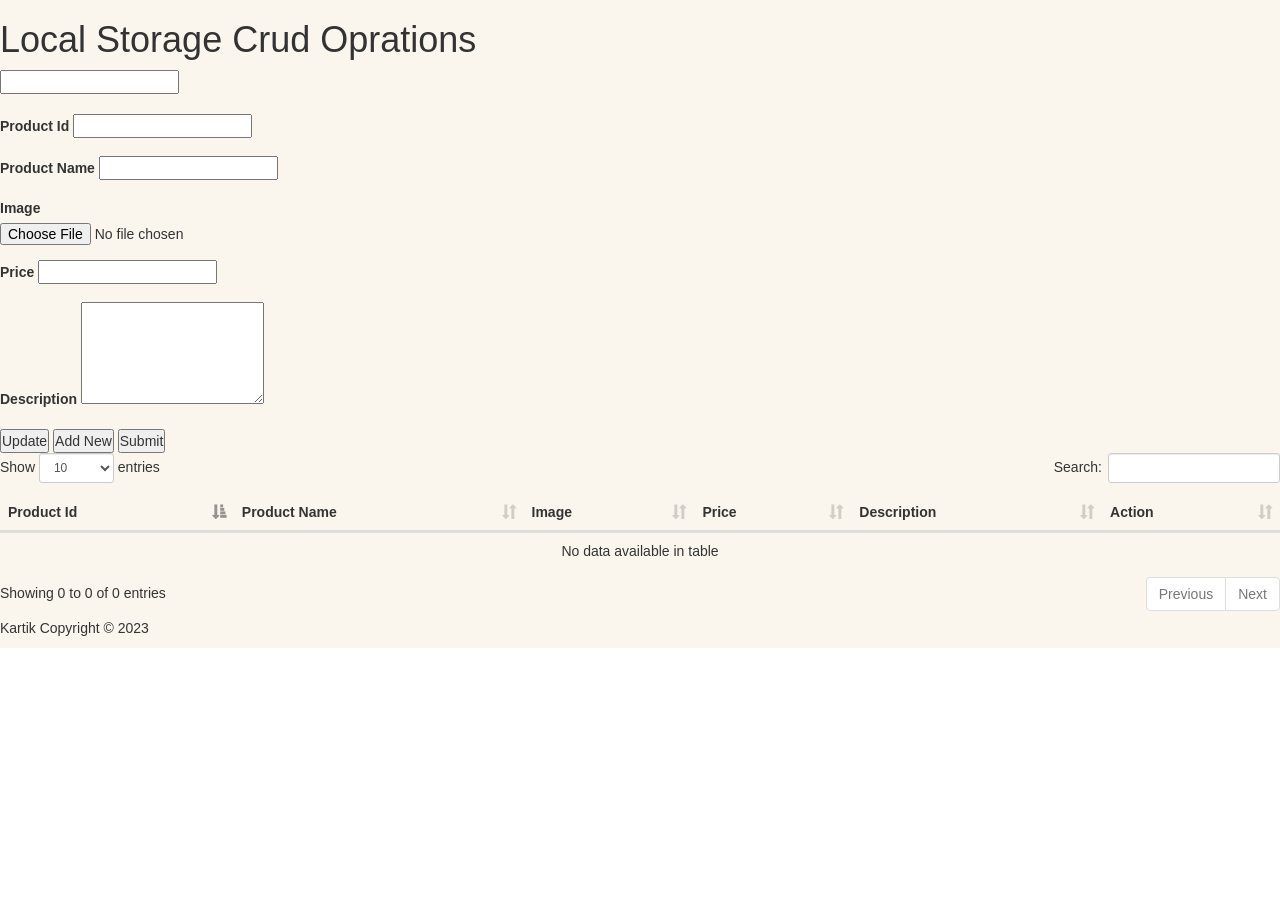
==== commit b7d784e6: "Add locally files" ====
--- a/index.html
+++ b/index.html
@@ -5,368 +5,115 @@
   <meta charset="UTF-8">
   <meta http-equiv="X-UA-Compatible" content="IE=edge">
   <meta name="viewport" content="width=device-width, initial-scale=1.0">
-  <title>PSM100</title>
-  <link rel="icon" type="image/x-icon" href="/img/logo.png">
+  <title>Crud Opration</title>
+
+  <!-- Use bootstrap 3.3.6 -->
+  <link rel="stylesheet" href="https://maxcdn.bootstrapcdn.com/bootstrap/3.3.6/css/bootstrap.min.css" />
+
+
+
+  <script src="js/ajazjquery.js"></script>
+
+
+
+  <script src="js/dataset.js"></script>
+  <script src="js/datasetbootsharp.js"></script>
+  <link rel="stylesheet" href="css/datasetcss.css">
   <link rel="stylesheet" href="css/style.css">
-  <link rel="stylesheet" href="https://cdn.jsdelivr.net/npm/bootstrap@4.0.0/dist/css/bootstrap.min.css"
-    integrity="sha384-Gn5384xqQ1aoWXA+058RXPxPg6fy4IWvTNh0E263XmFcJlSAwiGgFAW/dAiS6JXm" crossorigin="anonymous">
+
+
 </head>
 
 <body>
   <div class="main">
-    <nav class="navbarour">
-      <div class="img">
-        <a href="#home">
-          <img src="img/logo.png" alt="">
-        </a>
-      </div>
-      <ul>
-        <a href="#home">
-          <li id="">home</li>
-        </a>
-        <a href="#aboutus">
-          <li id="">About us</li>
-        </a>
-        <a href="#image">
-          <li id="">Image</li>
-        </a>
-        <a href="#services">
-          <li id="">service</li>
-        </a>
-        <a href="#timeline">
-          <li id="">timeline</li>
-        </a>
-      </ul>
-    </nav>
-    <section class="home" id="home">
-      <img src="img/s1.jpeg" alt="">
-      <div class="hometext">
-        <h1>Welcome to </h1>
-        <h2>Pramukhswami Maharaj Nagar</h2>
-        <a href="#aboutus"> <button>Explore More </button></a>
-      </div>
-    </section>
-    <section class="aboutus" id="aboutus">
-      <div class="aboutmain">
-        <div class="aboutleft">
-          <ul>
-            <li><span> Name : </span> H.D.H PramukhswamiMaharaj</li>
-            <li><span> Birthday : </span> 07/12/1921</li>
-            <li><span> BirthPlace : </span> Chansad,Padra,Vadodara</li>
-          </ul>
-          <div class="breaf">
-            <h1>Breaf Introduction</h1>
-            <p>A rare soul who always lived for others and at the same time remained totally absorbed in God. A
-              peaceful, humble, simple and spiritual personality – this is Pramukh Swami Maharaj.
 
-              This great guru, the fifth spiritual successor in Bhagwan Swaminarayan’s succession of Gunatit gurus, was
-              born in a farmer’s family on 7 December 1921, in the village of Chansad, located near Vadodara. His
-              childhood name was Shantilal. And true to his name, peace was the introduction to his personality. From
-              his childhood, his inclination was to perform spiritual austerities in the Himalayas. However, during his
-              adolescent years, he was attracted to the pure life of Brahmaswarup Shastriji Maharaj, Bhagwan
-              Swaminarayan’s third spiritual successor. After completing his initial studies at the age of 18, he
-              renounced the world and was initiated by Shastriji Maharaj in 1940, and renamed Narayanswarupdas Swami.
-              His striking humility, noble services, saintliness and selfless desire to help all, won him the love of
-              everyone. In 1950, when he was only 28 years old, Shastriji Maharaj appointed him as the president of
-              BAPS. From then on, he affectionately became known as ‘Pramukh Swami’.
-              Shastriji Maharaj passed away in 1951, declaring Yogiji Maharaj as his spiritual successor. Thereafter,
-              Pramukh Swami served under the guidance and blessings of Yogiji Maharaj. In 1971, he became the spiritual
-              successor of Brahmaswarup Yogiji Maharaj and his life has continued to be an inspiration to countless
-              people, guiding them all to lead a spiritual life. “In the joy of others lies our own…” This maxim by
-              Pramukh Swami Maharaj is not only an inspiring call for all of humanity, but also reflects the spirit of
-              his humanitarian services to humankind and society. Out of his compassion for humanity, he has tirelessly
-              visited over 17,000 villages, towns and cities. In addition to the renowned Swaminarayan Akshardham
-              complexes in New Delhi and Gandhinagar, he has gifted the world with over 1,100 mandirs. These mandirs and
-              cultural complexes have become hallmarks in preserving culture and performing social services. Remaining
-              aloof from caste or creed, his borderless love has touched the lives of many, whether young or old,
-              literate or illiterate, and rich or poor. As the spiritual leader of a worldwide socio-spiritual
-              organization, BAPS Swaminarayan Sanstha, his selfless love and effort have directed the energies of youths
-              to serve as volunteers. His selfless work has been applauded by revered spiritual luminaries, national
-              leaders and other dignitaries.
+    <header>
+      <h1>Local Storage Crud Oprations</h1>
+      <nav class="header-nav">
 
-              Innumerable aspirants have experienced peace and the bliss of God in his presence. Many aspirants have
-              reached the highest spiritual state, and today, many others continue to tread this path.</p>
+      </nav>
+    </header>
+
+    <section class="hero">
+
+      <div class="form">
+        <form>
+
+          <input type="text" id="storeid" class="dnone">
+          <div id="warning">
+
+            <img src="" id="shows" alt="">
           </div>
-        </div>
-        <div class="aboutright">
-          <img src="img/main.jpg" alt="">
-        </div>
-      </div>
-    </section>
-    <section class="image" id="image">
-      <div class="imgmain">
-        <div id="carouselExampleIndicators" class="carousel slide" data-ride="carousel">
-          <ol class="carousel-indicators">
-            <li data-target="#carouselExampleIndicators" data-slide-to="0" class="active"></li>
-            <li data-target="#carouselExampleIndicators" data-slide-to="1"></li>
-            <li data-target="#carouselExampleIndicators" data-slide-to="2"></li>
-          </ol>
-          <div class="carousel-inner">
-            <div class="carousel-item active">
-              <img class="d-block w-100" src="img/slider/s1.jpg" alt="First slide">
-            </div>
-            <div class="carousel-item">
-              <img class="d-block w-100" src="img/slider/s2.jpeg" alt="Second slide">
-            </div>
-            <div class="carousel-item">
-              <img class="d-block w-100" src="img/slider/s3.jpeg" alt="Third slide">
-            </div>
-            <div class="carousel-item">
-              <img class="d-block w-100" src="img/slider/s4.jpeg" alt="Third slide">
-            </div>
+          <div class="form-group">
+            <label for="productId">Product Id</label>
+            <input type="text" id="productId" required>
           </div>
-          <a class="carousel-control-prev" href="#carouselExampleIndicators" role="button" data-slide="prev">
-            <span class="carousel-control-prev-icon" aria-hidden="true"></span>
-            <span class="sr-only">Previous</span>
-          </a>
-          <a class="carousel-control-next" href="#carouselExampleIndicators" role="button" data-slide="next">
-            <span class="carousel-control-next-icon" aria-hidden="true"></span>
-            <span class="sr-only">Next</span>
-          </a>
-        </div>
+          <div class="form-group">
+            <label for="productName">Product Name</label>
+            <input type="text" id="productName" required>
+          </div>
+          <div class="form-group">
+            <label for="image">Image</label>
+            <input type="file" id="image" accept="image/*" required>
+          </div>
+          <div class="form-group">
+            <label for="price">Price</label>
+            <input type="number" id="price" min="0" step="0.01" required>
+          </div>
+          <div class="form-group">
+            <label for="description">Description</label>
+            <textarea id="description" rows="5" required></textarea>
+          </div>
+          <div class="flex">
+
+            <button type="" class="dnone" id="update">Update</button>
+            <button type="" class="dnone" onclick="submitone('oldtonew')" id="addnew">Add New</button>
+            <button type="" onclick="submitone('new')" id="submit">Submit</button>
+          </div>
+        </form>
 
       </div>
     </section>
-    <section class="services" id="services">
-      <div class="mainservices">
-        <div class="card " style="width: 18rem;">
+    <section class="showdetais">
+      <table class="table" id="maintable">
+        <thead class="table-head">
+          <tr>
+            <th class="table-head-item">Product Id</th>
+            <th class="table-head-item">Product Name</th>
+            <th class="table-head-item">Image</th>
+            <th class="table-head-item">Price</th>
+            <th class="table-head-item">Description</th>
+            <th class="table-head-item">Action</th>
+          </tr>
 
-          <div class="card-body cardss">
-            <h5 class="card-title"> Philosophy</h5>
-            <p class="card-text">The Akshar Purushottam Upasana is a philosophy that establishes worshiping God along
-              with His sadhu. particularly the BAPS Swaminarayan Sanstha, is grounded in the Aksharbrahma-Parabrahma
-              philosophy derived from the Vedas and revealed by Bhagwan Swaminarayan. </p>
-          </div>
-          <ul class="list-group list-group-flush">
-            <li class="list-group-item">Worship of God with the Guru
-            </li>
-            <li class="list-group-item">God - Purna Purushottam Narayan
-            </li>
-            <li class="list-group-item">Guru Aksharbrahman
-            <li class="list-group-item">Daily Satsang Reading
-            </li>
-          </ul>
+        </thead>
+        <tbody class="table-body" id="tablebody">
 
-        </div>
-        <div class="card " style="width: 18rem;">
+        </tbody>
+      </table>
 
-          <div class="card-body cardss">
-            <h5 class="card-title">
-
-              Hindu Beliefs
-
-            </h5>
-            <p class="card-text">Hindu Sanatan Dharma is often known as a democratic religion. The Vedas say that there
-              are many paths to the same destination: moksha.That is why Hindu Sanãtan Dharma embraces a great diversity
-              of beliefs about God or Bhagwan, the universe, and the path to moksha
-            </p>
-          </div>
-
-          <ul class="list-group list-group-flush">
-            <li class="list-group-item"> Belief in the Revealed Scriptures
-            </li>
-            <li class="list-group-item"> Creation
-            </li>
-            <li class="list-group-item"> Karma and Dharma
-            </li>
-            <li class="list-group-item"> Compassion and Nonviolence: Ahimsa
-            </li>
-
-          </ul>
-
-        </div>
-        <div class="card " style="width: 18rem;">
-
-          <div class="card-body cardss">
-            <h5 class="card-title">
-
-              Hindu Practices
-
-
-            </h5>
-            <p class="card-text">Rituals are an important part of everyday life in the Hindu tradition. These rites and
-              rituals are not rooted in blind faith or superstition; rather, they have a practical application and
-              relevance to people’s everyday lives. BAPS Swaminarayan Sanstha followers live by the code of conduct
-              established by Bhagwan Swaminarayan and by the guidance of the current guru.
-            </p>
-          </div>
-
-          <ul class="list-group list-group-flush">
-            <li class="list-group-item"> Daily Puja
-            </li>
-            <li class="list-group-item"> Tilak-Chandlo
-            </li>
-            <li class="list-group-item"> Darshan
-            </li>
-            <li class="list-group-item"> Panchang Pranam
-            </li>
-            <!-- <li class="list-group-item">                  Meditation -->
-            <!-- </li> -->
-
-          </ul>
-
-        </div>
-        <!-- <div class="card " style="width: 18rem;">
-
-          <div class="card-body cardss">
-            <h5 class="card-title"> 
-
-            </h5>
-            <p class="card-text">
-            </p>
-          </div>
-
-          <ul class="list-group list-group-flush">
-            <li class="list-group-item">        </li>
-            
-          </ul>
-
-        </div> -->
-        <div class="card " style="width: 18rem;">
-
-          <div class="card-body cardss">
-            <h5 class="card-title"> Scriptures
-            </h5>
-            <p class="card-text">
-              Scriptures are an integral component of religion. They preserve the religion's sacred teachings and
-              doctrines. Many cultures and religions have survived for thousands of years because their teachings have
-              been safeguarded in the form of scriptures, passed on from one generation to the next.
-            </p>
-          </div>
-
-          <ul class="list-group list-group-flush">
-            <li class="list-group-item"> Vachanamrut
-            </li>
-            <li class="list-group-item"> Shikshapatri
-            </li>
-            <li class="list-group-item"> Swamini Vato
-            </li>
-            <li class="list-group-item"> Central Hindu Scriptures
-            </li>
-
-          </ul>
-
-        </div>
-      </div>
-    </section>
-    <section id="timeline">
-      <div class="timelinemain">
-        <h1>TIMELINE</h1>
-        <h2>A chronology of Important Events and Contributions from The Life of Pramukh Swami Maharaj</h2>
-        <div id="timelineh2">
-
-        </div>
-        <!-- <div class="outer">
-          <div>
-            <button class="year">
-
-            </button>
-          </div>
-          <div class="innertext">
-            <p>
-
-            </p>
-            <p>
-
-            </p>
-          </div>
-        </div>
-        <div class="outer">
-          <div>
-            <button class="year">
-              1921
-
-            </button>
-          </div>
-          <div class="innertext">
-            <p >
-
-              7 December (Magshar sud 8, VS 1978)
-            </p>
-            <p>
-              Born in the village of Chansad near Vadodara, Gujarat; named Shantilal.
-            </p>
-          </div>
-        </div>
-
-        <div class="outer">
-          <div>
-            <button class="year">
-              1939
-
-            </button>
-          </div>
-          <div class="innertext">
-            <p>
-
-              7 November (Aso vad 11, VS 1995)
-            </p>
-            <p>
-
-              Leaves home to become a sadhu.
-            </p>
-          </div>
-        </div>
-        <div class="outer">
-          <div>
-            <button class="year">
-              1939
-
-            </button>
-          </div>
-          <div class="innertext">
-            <p>
-
-              22 November (Kartik sud 11, VS 1996)
-            </p>
-            <p>
-
-              Initiation into parshad order by Shastriji Maharaj, Ahmedabad.
-            </p>
-          </div>
-        </div>
-     -->
-        <!-- <div></div> -->
-      </div>
 
     </section>
 
+
+
+
+
+
+
+
+
+
     <section class="footer">
-      <div class="footermain">
-        <div>
-          © 1999-2023 Bochasanwasi Shri Akshar Purushottam Swaminarayan Sanstha (BAPS Swaminarayan Sanstha),
-          Swaminarayan Aksharpith
-        </div>
+      <footer>
+        <p>Kartik Copyright &copy; 2023</p>
+      </footer>
 
-        <div>
-          Privacy Policy
-        </div>
-
-        <div> Terms & Conditions </div>
-
-        <div>
-          Feedback
-        </div>
-
-      </div>
     </section>
   </div>
+  <script src="js/script.js"></script>
+  <script src="https://kit.fontawesome.com/96e97f4edb.js" crossorigin="anonymous"></script>
 
-  <div class="backtotop" id="btt">
-    <a href="#home">
-      <button> <img src="img/top.png" alt=""></button>
-    </a>
-  </div>
-  <script src="js/script.js"></script>
-  <script src="https://code.jquery.com/jquery-3.2.1.slim.min.js"
-    integrity="sha384-KJ3o2DKtIkvYIK3UENzmM7KCkRr/rE9/Qpg6aAZGJwFDMVNA/GpGFF93hXpG5KkN"
-    crossorigin="anonymous"></script>
-  <script src="https://cdn.jsdelivr.net/npm/popper.js@1.12.9/dist/umd/popper.min.js"
-    integrity="sha384-ApNbgh9B+Y1QKtv3Rn7W3mgPxhU9K/ScQsAP7hUibX39j7fakFPskvXusvfa0b4Q"
-    crossorigin="anonymous"></script>
-  <script src="https://cdn.jsdelivr.net/npm/bootstrap@4.0.0/dist/js/bootstrap.min.js"
-    integrity="sha384-JZR6Spejh4U02d8jOt6vLEHfe/JQGiRRSQQxSfFWpi1MquVdAyjUar5+76PVCmYl"
-    crossorigin="anonymous"></script>
 </body>
 
 </html>
--- a/css/datasetcss.css
+++ b/css/datasetcss.css
@@ -0,0 +1,212 @@
+table.dataTable {
+    clear: both;
+    margin-top: 6px !important;
+    margin-bottom: 6px !important;
+    max-width: none !important;
+    border-collapse: separate !important
+}
+
+table.dataTable td,
+table.dataTable th {
+    -webkit-box-sizing: content-box;
+    -moz-box-sizing: content-box;
+    box-sizing: content-box
+}
+
+table.dataTable td.dataTables_empty,
+table.dataTable th.dataTables_empty {
+    text-align: center
+}
+
+table.dataTable.nowrap th,
+table.dataTable.nowrap td {
+    white-space: nowrap
+}
+
+div.dataTables_wrapper div.dataTables_length label {
+    font-weight: normal;
+    text-align: left;
+    white-space: nowrap
+}
+
+div.dataTables_wrapper div.dataTables_length select {
+    width: 75px;
+    display: inline-block
+}
+
+div.dataTables_wrapper div.dataTables_filter {
+    text-align: right
+}
+
+div.dataTables_wrapper div.dataTables_filter label {
+    font-weight: normal;
+    white-space: nowrap;
+    text-align: left
+}
+
+div.dataTables_wrapper div.dataTables_filter input {
+    margin-left: 0.5em;
+    display: inline-block;
+    width: auto
+}
+
+div.dataTables_wrapper div.dataTables_info {
+    padding-top: 8px;
+    white-space: nowrap
+}
+
+div.dataTables_wrapper div.dataTables_paginate {
+    margin: 0;
+    white-space: nowrap;
+    text-align: right
+}
+
+div.dataTables_wrapper div.dataTables_paginate ul.pagination {
+    margin: 2px 0;
+    white-space: nowrap
+}
+
+div.dataTables_wrapper div.dataTables_processing {
+    position: absolute;
+    top: 50%;
+    left: 50%;
+    width: 200px;
+    margin-left: -100px;
+    margin-top: -26px;
+    text-align: center;
+    padding: 1em 0
+}
+
+table.dataTable thead>tr>th.sorting_asc,
+table.dataTable thead>tr>th.sorting_desc,
+table.dataTable thead>tr>th.sorting,
+table.dataTable thead>tr>td.sorting_asc,
+table.dataTable thead>tr>td.sorting_desc,
+table.dataTable thead>tr>td.sorting {
+    padding-right: 30px
+}
+
+table.dataTable thead>tr>th:active,
+table.dataTable thead>tr>td:active {
+    outline: none
+}
+
+table.dataTable thead .sorting,
+table.dataTable thead .sorting_asc,
+table.dataTable thead .sorting_desc,
+table.dataTable thead .sorting_asc_disabled,
+table.dataTable thead .sorting_desc_disabled {
+    cursor: pointer;
+    position: relative
+}
+
+table.dataTable thead .sorting:after,
+table.dataTable thead .sorting_asc:after,
+table.dataTable thead .sorting_desc:after,
+table.dataTable thead .sorting_asc_disabled:after,
+table.dataTable thead .sorting_desc_disabled:after {
+    position: absolute;
+    bottom: 8px;
+    right: 8px;
+    display: block;
+    font-family: 'Glyphicons Halflings';
+    opacity: 0.5
+}
+
+table.dataTable thead .sorting:after {
+    opacity: 0.2;
+    content: "\e150"
+}
+
+table.dataTable thead .sorting_asc:after {
+    content: "\e155"
+}
+
+table.dataTable thead .sorting_desc:after {
+    content: "\e156"
+}
+
+table.dataTable thead .sorting_asc_disabled:after,
+table.dataTable thead .sorting_desc_disabled:after {
+    color: #eee
+}
+
+div.dataTables_scrollHead table.dataTable {
+    margin-bottom: 0 !important
+}
+
+div.dataTables_scrollBody table {
+    border-top: none;
+    margin-top: 0 !important;
+    margin-bottom: 0 !important
+}
+
+div.dataTables_scrollBody table thead .sorting:after,
+div.dataTables_scrollBody table thead .sorting_asc:after,
+div.dataTables_scrollBody table thead .sorting_desc:after {
+    display: none
+}
+
+div.dataTables_scrollBody table tbody tr:first-child th,
+div.dataTables_scrollBody table tbody tr:first-child td {
+    border-top: none
+}
+
+div.dataTables_scrollFoot table {
+    margin-top: 0 !important;
+    border-top: none
+}
+
+@media screen and (max-width: 767px) {
+
+    div.dataTables_wrapper div.dataTables_length,
+    div.dataTables_wrapper div.dataTables_filter,
+    div.dataTables_wrapper div.dataTables_info,
+    div.dataTables_wrapper div.dataTables_paginate {
+        text-align: center
+    }
+}
+
+table.dataTable.table-condensed>thead>tr>th {
+    padding-right: 20px
+}
+
+table.dataTable.table-condensed .sorting:after,
+table.dataTable.table-condensed .sorting_asc:after,
+table.dataTable.table-condensed .sorting_desc:after {
+    top: 6px;
+    right: 6px
+}
+
+table.table-bordered.dataTable th,
+table.table-bordered.dataTable td {
+    border-left-width: 0
+}
+
+table.table-bordered.dataTable th:last-child,
+table.table-bordered.dataTable th:last-child,
+table.table-bordered.dataTable td:last-child,
+table.table-bordered.dataTable td:last-child {
+    border-right-width: 0
+}
+
+table.table-bordered.dataTable tbody th,
+table.table-bordered.dataTable tbody td {
+    border-bottom-width: 0
+}
+
+div.dataTables_scrollHead table.table-bordered {
+    border-bottom-width: 0
+}
+
+div.table-responsive>div.dataTables_wrapper>div.row {
+    margin: 0
+}
+
+div.table-responsive>div.dataTables_wrapper>div.row>div[class^="col-"]:first-child {
+    padding-left: 0
+}
+
+div.table-responsive>div.dataTables_wrapper>div.row>div[class^="col-"]:last-child {
+    padding-right: 0
+}
